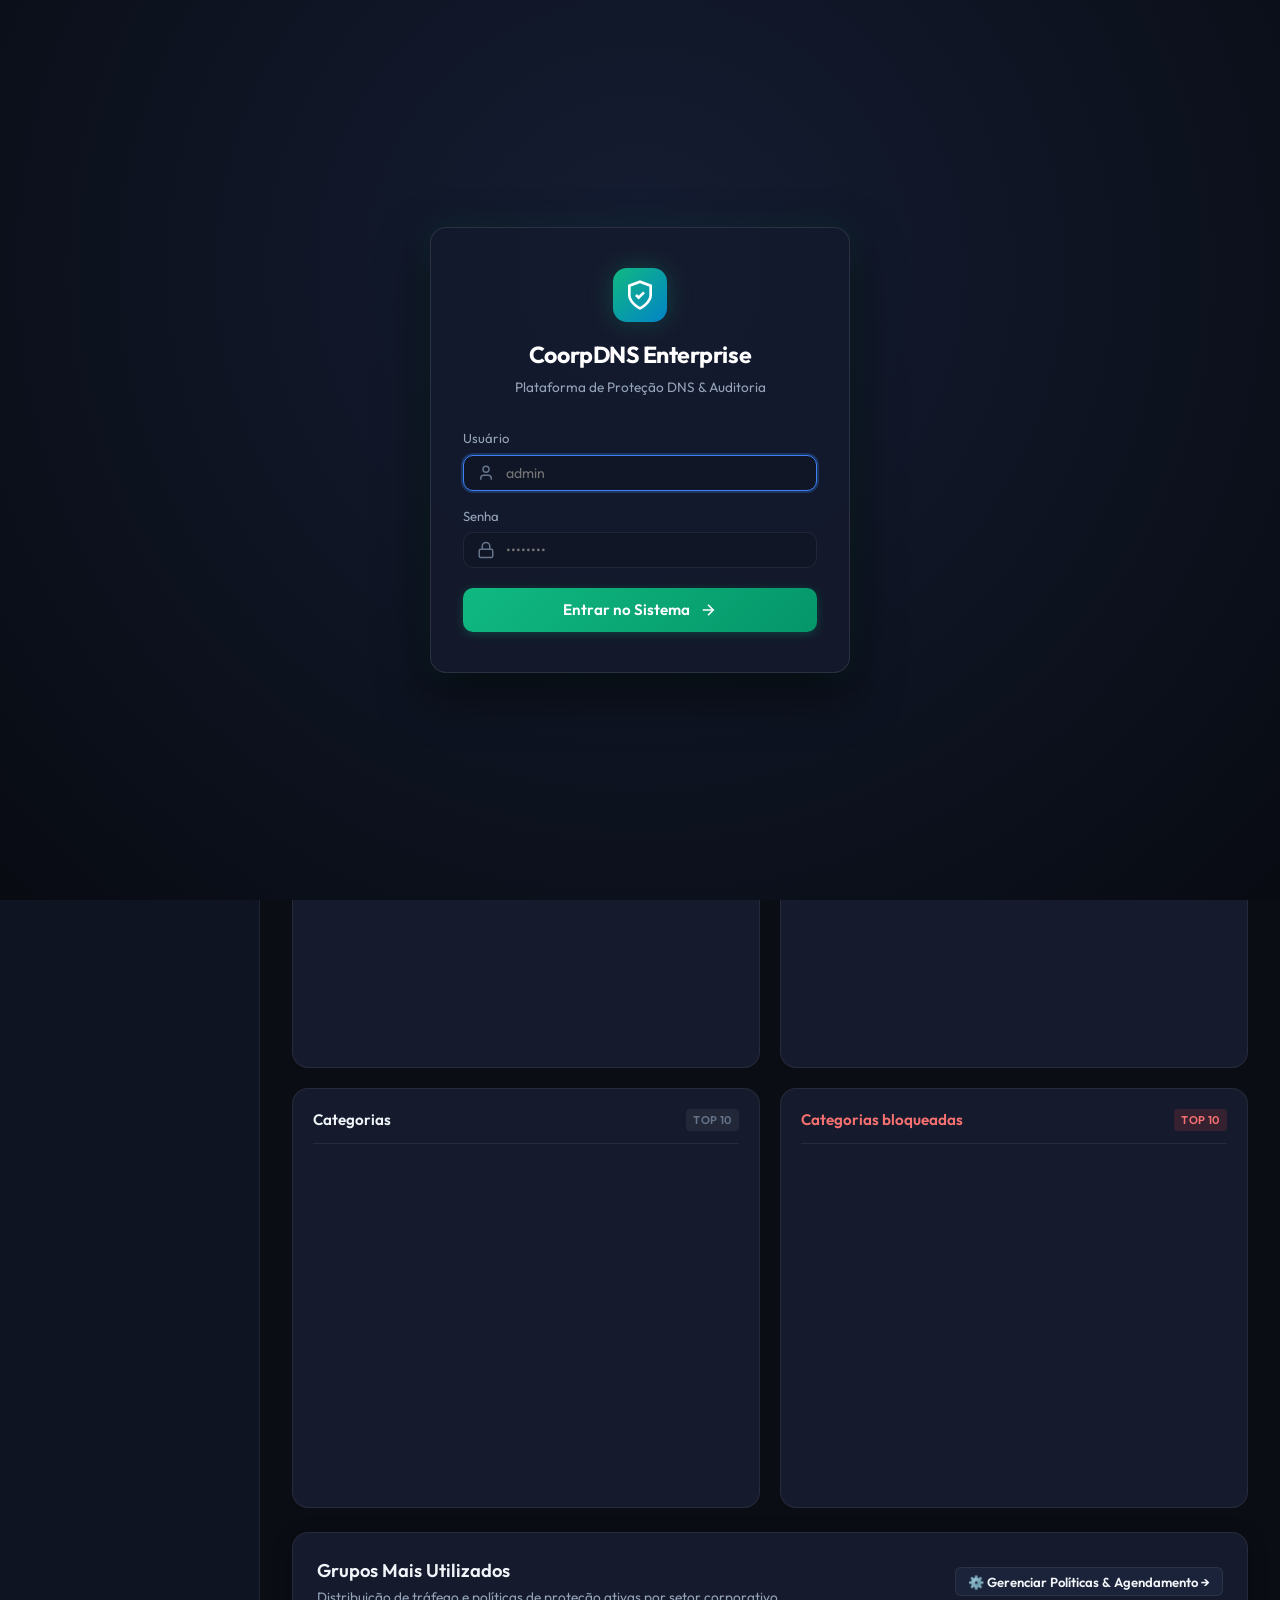
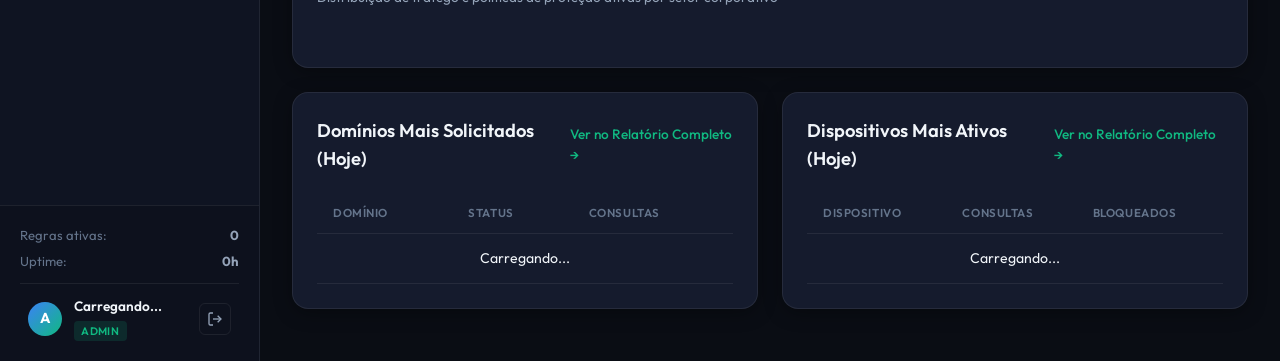
==== cmd/coorpdns/static/index.html @ c7ae7b0f "fix(cache): add cache buster query string to app.js and style.css in index.html" ====
<!DOCTYPE html>
<html lang="pt-BR">
<head>
  <meta charset="UTF-8">
  <meta name="viewport" content="width=device-width, initial-scale=1.0">
  <title>CoorpDNS - Plataforma Corporativa de Proteção DNS & Auditoria</title>
  <link rel="icon" type="image/svg+xml" href="favicon.svg">
  <link rel="preconnect" href="https://fonts.googleapis.com">
  <link rel="preconnect" href="https://fonts.gstatic.com" crossorigin>
  <link href="https://fonts.googleapis.com/css2?family=Outfit:wght@300;400;500;600;700&family=JetBrains+Mono:wght@400;500&display=swap" rel="stylesheet">
  <link rel="stylesheet" href="css/style.css?v=20261022_4">
</head>
<body>
  <!-- TELA DE LOGIN / AUTENTICAÇÃO -->
  <div id="loginOverlay" class="login-overlay hidden">
    <div class="login-card">
      <div class="login-brand">
        <div class="brand-logo login-logo">
          <svg viewBox="0 0 24 24" fill="none" stroke="currentColor" stroke-width="2">
            <path d="M12 22s8-4 8-10V5l-8-3-8 3v7c0 6 8 10 8 10z"/>
            <path d="m9 12 2 2 4-4"/>
          </svg>
        </div>
        <h2>CoorpDNS Enterprise</h2>
        <p>Plataforma de Proteção DNS & Auditoria</p>
      </div>

      <div id="loginAlert" class="login-alert hidden"></div>

      <form id="loginForm" class="login-form">
        <div class="form-group">
          <label for="loginUsername">Usuário</label>
          <div class="input-with-icon">
            <svg viewBox="0 0 24 24" fill="none" stroke="currentColor" stroke-width="2"><path d="M19 21v-2a4 4 0 0 0-4-4H9a4 4 0 0 0-4 4v2"/><circle cx="12" cy="7" r="4"/></svg>
            <input type="text" id="loginUsername" class="form-input" placeholder="admin" required autofocus autocomplete="username">
          </div>
        </div>

        <div class="form-group">
          <label for="loginPassword">Senha</label>
          <div class="input-with-icon">
            <svg viewBox="0 0 24 24" fill="none" stroke="currentColor" stroke-width="2"><rect width="18" height="11" x="3" y="11" rx="2" ry="2"/><path d="M7 11V7a5 5 0 0 1 10 0v4"/></svg>
            <input type="password" id="loginPassword" class="form-input" placeholder="••••••••" required autocomplete="current-password">
          </div>
        </div>

        <button type="submit" id="btnLoginSubmit" class="btn btn-primary btn-block">
          <span>Entrar no Sistema</span>
          <svg viewBox="0 0 24 24" fill="none" stroke="currentColor" stroke-width="2" style="width: 18px; height: 18px; flex-shrink: 0;"><path d="M5 12h14"/><path d="m12 5 7 7-7 7"/></svg>
        </button>
      </form>
    </div>
  </div>

  <div class="app-layout" id="appLayout">
    <!-- Barra Lateral de Navegação -->
    <aside class="sidebar">
      <div class="brand">
        <div class="brand-logo">
          <svg viewBox="0 0 24 24" fill="none" stroke="currentColor" stroke-width="2">
            <path d="M12 22s8-4 8-10V5l-8-3-8 3v7c0 6 8 10 8 10z"/>
            <path d="m9 12 2 2 4-4"/>
          </svg>
        </div>
        <div class="brand-text">
          <h2>CoorpDNS</h2>
          <span class="badge-status online" id="globalStatusIndicator">Ativo</span>
        </div>
      </div>

      <div class="sidebar-search-box">
        <div class="search-input-wrapper">
          <svg viewBox="0 0 24 24" fill="none" stroke="currentColor" stroke-width="2"><circle cx="11" cy="11" r="8"/><path d="m21 21-4.3-4.3"/></svg>
          <input type="text" id="sidebarSearchInput" class="sidebar-search-input" placeholder="Search...">
          <span class="kbd-badge">CTRL K</span>
        </div>
      </div>

      <nav class="nav-menu">
        <button class="nav-item active" data-tab="dashboard">
          <svg viewBox="0 0 24 24" fill="none" stroke="currentColor" stroke-width="2"><rect width="7" height="9" x="3" y="3" rx="1"/><rect width="7" height="5" x="14" y="3" rx="1"/><rect width="7" height="9" x="14" y="12" rx="1"/><rect width="7" height="5" x="3" y="16" rx="1"/></svg>
          Dashboard
        </button>
        <button class="nav-item" id="navItemPolicies" data-tab="policies">
          <svg viewBox="0 0 24 24" fill="none" stroke="currentColor" stroke-width="2"><path d="M12 22s8-4 8-10V5l-8-3-8 3v7c0 6 8 10 8 10z"/><circle cx="12" cy="11" r="3"/></svg>
          Políticas &amp; Grupos
          <span class="tab-badge" style="background:#f59e0b; color:#000; font-weight:700;">Novo</span>
        </button>
        <button class="nav-item highlight-tab" data-tab="reports">
          <svg viewBox="0 0 24 24" fill="none" stroke="currentColor" stroke-width="2"><path d="M3 3v18h18"/><path d="m19 9-5 5-4-4-3 3"/></svg>
          Relatórios (180d)
          <span class="tab-badge">Novo</span>
        </button>
        <button class="nav-item" data-tab="logs">
          <svg viewBox="0 0 24 24" fill="none" stroke="currentColor" stroke-width="2"><path d="M14 2H6a2 2 0 0 0-2 2v16a2 2 0 0 0 2 2h12a2 2 0 0 0 2-2V8z"/><path d="M14 2v6h6"/><path d="M16 13H8"/><path d="M16 17H8"/><path d="M10 9H8"/></svg>
          Log em Tempo Real
        </button>
        <button class="nav-item" data-tab="clients">
          <svg viewBox="0 0 24 24" fill="none" stroke="currentColor" stroke-width="2"><rect width="18" height="12" x="3" y="4" rx="2"/><path d="M2 20h20"/></svg>
          Dispositivos
        </button>
        <button class="nav-item" id="navItemRules" data-tab="rules">
          <svg viewBox="0 0 24 24" fill="none" stroke="currentColor" stroke-width="2"><path d="M12 2H2v10l9.29 9.29c.94.94 2.48.94 3.42 0l6.58-6.58c.94-.94.94-2.48 0-3.42L12 2Z"/><circle cx="7" cy="7" r=".5" fill="currentColor"/></svg>
          Regras & Listas
        </button>
        <button class="nav-item" id="navItemUsers" data-tab="users" style="display: none;">
          <svg viewBox="0 0 24 24" fill="none" stroke="currentColor" stroke-width="2"><path d="M16 21v-2a4 4 0 0 0-4-4H6a4 4 0 0 0-4 4v2"/><circle cx="9" cy="7" r="4"/><path d="M22 21v-2a4 4 0 0 0-3-3.87"/><path d="M16 3.13a4 4 0 0 1 0 7.75"/></svg>
          Usuários
        </button>
        <button class="nav-item" data-tab="guide">
          <svg viewBox="0 0 24 24" fill="none" stroke="currentColor" stroke-width="2"><circle cx="12" cy="12" r="10"/><path d="M12 16v-4"/><path d="M12 8h.01"/></svg>
          Guia de Rede
        </button>
      </nav>

      <div class="sidebar-footer">
        <div class="system-stats">
          <div class="stat-line">
            <span>Regras ativas:</span>
            <strong id="sidebarRuleCount">0</strong>
          </div>
          <div class="stat-line">
            <span>Uptime:</span>
            <strong id="sidebarUptime">0h</strong>
          </div>
        </div>

        <!-- Sessão do Usuário Conectado -->
        <div class="user-session-bar" id="userSessionBar">
          <div class="user-avatar" id="userAvatar">A</div>
          <div class="user-info">
            <div class="user-name" id="userDisplayName">Carregando...</div>
            <div class="user-role-badge role-admin" id="userDisplayRole">Admin</div>
          </div>
          <button id="btnLogout" class="btn-logout" title="Sair do Sistema">
            <svg viewBox="0 0 24 24" fill="none" stroke="currentColor" stroke-width="2">
              <path d="M9 21H5a2 2 0 0 1-2-2V5a2 2 0 0 1 2-2h4"/>
              <polyline points="16 17 21 12 16 7"/>
              <line x1="21" y1="12" x2="9" y2="12"/>
            </svg>
          </button>
        </div>
      </div>
    </aside>

    <!-- Conteúdo Principal -->
    <main class="main-content">
      <!-- Cabeçalho Superior -->
      <header class="topbar">
        <div class="page-title">
          <h1 id="pageTitle">Painel de Controle</h1>
          <p id="pageSubtitle">Proteção de rede e bloqueio de anúncios ativo para todos os dispositivos Wi-Fi</p>
        </div>
        <div class="header-actions">
          <!-- Botão Liga/Desliga Rápido com Pausa -->
          <div class="toggle-control-group">
            <button id="btnPauseModal" class="btn btn-secondary">Pausar Bloqueio...</button>
            <button id="btnMasterToggle" class="btn btn-primary toggle-btn">
              <span class="toggle-dot"></span>
              <span id="masterToggleText">Bloqueio Ativo</span>
            </button>
          </div>
        </div>
      </header>

      <!-- ABA 1: DASHBOARD -->
      <section id="tab-dashboard" class="tab-pane active">
        <!-- Cards de Métricas Principais -->
        <div class="metrics-grid">
          <div class="metric-card">
            <div class="metric-header">
              <span class="metric-title">Consultas Totais (24h)</span>
              <span class="metric-icon blue">🌐</span>
            </div>
            <div class="metric-value" id="cardTotalQueries">0</div>
            <div class="metric-sub">Resoluções processadas</div>
          </div>

          <div class="metric-card">
            <div class="metric-header">
              <span class="metric-title">Bloqueadas</span>
              <span class="metric-icon red">🛑</span>
            </div>
            <div class="metric-value text-red" id="cardBlockedQueries">0</div>
            <div class="metric-sub">Rastreadores e anúncios barrados</div>
          </div>

          <div class="metric-card">
            <div class="metric-header">
              <span class="metric-title">Taxa de Bloqueio</span>
              <span class="metric-icon emerald">📊</span>
            </div>
            <div class="metric-value text-emerald" id="cardBlockRate">0%</div>
            <div class="metric-sub">Do tráfego total evitado</div>
          </div>

          <div class="metric-card">
            <div class="metric-header">
              <span class="metric-title">Dispositivos Ativos</span>
              <span class="metric-icon purple">📱</span>
            </div>
            <div class="metric-value" id="cardActiveClients">0</div>
            <div class="metric-sub">Máquinas conectadas hoje</div>
          </div>
        </div>

        <!-- Monitoramento de Consultas & Status dos Dispositivos (Grid Hero - Screenshot 1) -->
        <div class="dashboard-hero-grid">
          <!-- Gráfico de Monitoramento de Consultas (24h) -->
          <div class="hero-chart-card">
            <div class="hero-chart-header">
              <div>
                <span class="hero-chart-title">
                  Monitoramento de consultas
                  <span class="hero-chart-badge" id="chartBlockedSummary">0 bloqueadas</span>
                </span>
              </div>
              <div class="hero-chart-controls">
                <select id="selectChartTimeRange" class="form-select" style="font-size: 0.78rem; padding: 0.25rem 0.6rem; height: auto;">
                  <option value="24h">Últimas 24 horas</option>
                  <option value="7d">Últimos 7 dias</option>
                  <option value="today">Hoje</option>
                </select>
                <div class="hero-chart-legend">
                  <span><span class="legend-dot green"></span>Consultas</span>
                  <span><span class="legend-dot red"></span>Bloqueadas</span>
                </div>
              </div>
            </div>
            <div class="smooth-area-chart-container" id="dashboardHeroChart">
              <svg id="heroTimelineSvg" viewBox="0 0 850 210" preserveAspectRatio="none"></svg>
            </div>
          </div>

          <!-- Status dos Dispositivos (Donut Chart - Screenshot 1) -->
          <div class="device-status-card">
            <div class="device-status-header">
              <span class="device-status-title">Status dos Dispositivos</span>
              <span class="device-status-count" id="donutDevicesTotalSummary">2 dispositivos</span>
            </div>

            <div class="donut-layout">
              <div class="donut-chart-wrapper">
                <svg class="donut-chart-svg" viewBox="0 0 120 120">
                  <circle cx="60" cy="60" r="48" fill="none" stroke="rgba(255,255,255,0.06)" stroke-width="12"></circle>
                  <circle id="donutCircleOnline" cx="60" cy="60" r="48" fill="none" stroke="#10b981" stroke-width="12" stroke-dasharray="301.59" stroke-dashoffset="0" stroke-linecap="round"></circle>
                </svg>
                <div class="donut-center-text">
                  <div class="donut-center-number" id="donutCenterCount">2</div>
                  <div class="donut-center-label">Total</div>
                </div>
              </div>

              <div class="donut-legend-list">
                <div class="donut-legend-item"><span class="donut-dot" style="background: #10b981;"></span> Online: <strong id="donutOnlineCount">2</strong></div>
                <div class="donut-legend-item"><span class="donut-dot" style="background: #64748b;"></span> Offline: <strong id="donutOfflineCount">0</strong></div>
                <div class="donut-legend-item"><span class="donut-dot" style="background: #3b82f6;"></span> Desconhecido: <strong>0</strong></div>
                <div class="donut-legend-item"><span class="donut-dot" style="background: #ef4444;"></span> Erro: <strong>0</strong></div>
                <div class="donut-legend-item"><span class="donut-dot" style="background: #f59e0b;"></span> Parado: <strong>0</strong></div>
              </div>
            </div>

            <div class="device-sub-indicators">
              <div class="sub-indicator-item">
                <svg viewBox="0 0 24 24" fill="none" stroke="currentColor" stroke-width="2"><path d="M12 22s8-4 8-10V5l-8-3-8 3v7c0 6 8 10 8 10z"/></svg>
                <span>Proxy rodando e filtrando em tempo real</span>
              </div>
              <div class="sub-indicator-item">
                <svg viewBox="0 0 24 24" fill="none" stroke="currentColor" stroke-width="2"><circle cx="12" cy="12" r="10"/><path d="m9 12 2 2 4-4"/></svg>
                <span>DNS aplicado e propagado para a rede</span>
              </div>
            </div>
          </div>
        </div>

        <!-- 4 TOP 10 CARDS (Aplicações, Aplicações Bloqueadas, Categorias, Categorias Bloqueadas - Screenshot 1) -->
        <div class="top10-widgets-grid">
          <!-- Card 1: Aplicações Mais Utilizadas -->
          <div class="top10-card">
            <div class="top10-card-header">
              <h4 class="top10-title">Aplicações</h4>
              <span class="top10-pill-badge">TOP 10</span>
            </div>
            <ul class="top10-list" id="listTopApps">
              <!-- Preenchido via JS -->
            </ul>
          </div>

          <!-- Card 2: Aplicações Bloqueadas -->
          <div class="top10-card">
            <div class="top10-card-header">
              <h4 class="top10-title blocked-accent">Aplicações bloqueadas</h4>
              <span class="top10-pill-badge red">TOP 10</span>
            </div>
            <ul class="top10-list" id="listTopBlockedApps">
              <!-- Preenchido via JS (ou Empty State de Xícara de Café) -->
            </ul>
          </div>

          <!-- Card 3: Categorias Mais Utilizadas -->
          <div class="top10-card">
            <div class="top10-card-header">
              <h4 class="top10-title">Categorias</h4>
              <span class="top10-pill-badge">TOP 10</span>
            </div>
            <ul class="top10-list" id="listTopCategories">
              <!-- Preenchido via JS -->
            </ul>
          </div>

          <!-- Card 4: Categorias Bloqueadas -->
          <div class="top10-card">
            <div class="top10-card-header">
              <h4 class="top10-title blocked-accent">Categorias bloqueadas</h4>
              <span class="top10-pill-badge red">TOP 10</span>
            </div>
            <ul class="top10-list" id="listTopBlockedCategories">
              <!-- Preenchido via JS (ou Empty State de Xícara de Café) -->
            </ul>
          </div>
        </div>

        <!-- Grupos Mais Utilizados & Auditoria Rápida -->
        <div class="card" style="margin-bottom: 1.5rem;">
          <div class="card-header" style="display: flex; justify-content: space-between; align-items: center;">
            <div>
              <h3>Grupos Mais Utilizados</h3>
              <p class="card-desc">Distribuição de tráfego e políticas de proteção ativas por setor corporativo</p>
            </div>
            <button class="btn btn-secondary btn-sm" id="btnGoToPoliciesTab">
              ⚙️ Gerenciar Políticas &amp; Agendamento &rarr;
            </button>
          </div>
          <div id="containerDashboardGroupsList" style="display: grid; grid-template-columns: repeat(auto-fit, minmax(240px, 1fr)); gap: 1rem; padding: 0.5rem 0;">
            <!-- Preenchido via JS -->
          </div>
        </div>

        <!-- Duas colunas: Top Domínios Hoje + Clientes Recentes -->
        <div class="dashboard-columns">
          <div class="card">
            <div class="card-header">
              <h3>Domínios Mais Solicitados (Hoje)</h3>
              <a href="#" class="view-all-link" data-go-tab="reports">Ver no Relatório Completo &rarr;</a>
            </div>
            <div class="table-container compact">
              <table class="data-table" id="tableQuickDomains">
                <thead>
                  <tr>
                    <th>Domínio</th>
                    <th>Status</th>
                    <th>Consultas</th>
                  </tr>
                </thead>
                <tbody>
                  <tr><td colspan="3" class="text-center text-muted">Carregando...</td></tr>
                </tbody>
              </table>
            </div>
          </div>

          <div class="card">
            <div class="card-header">
              <h3>Dispositivos Mais Ativos (Hoje)</h3>
              <a href="#" class="view-all-link" data-go-tab="reports">Ver no Relatório Completo &rarr;</a>
            </div>
            <div class="table-container compact">
              <table class="data-table" id="tableQuickClients">
                <thead>
                  <tr>
                    <th>Dispositivo</th>
                    <th>Consultas</th>
                    <th>Bloqueados</th>
                  </tr>
                </thead>
                <tbody>
                  <tr><td colspan="3" class="text-center text-muted">Carregando...</td></tr>
                </tbody>
              </table>
            </div>
          </div>
        </div>
      </section>

      <!-- ABA: POLÍTICAS & GRUPOS (APLICAÇÕES, HORÁRIOS & AGENDAMENTO - Screenshots 2 e 3) -->
      <section id="tab-policies" class="tab-pane">
        <!-- Barra de Seleção da Política / Grupo -->
        <div class="policy-header-bar">
          <div class="policy-title-group">
            <button class="btn-policy-back" id="btnPolicyBackToDashboard" title="Voltar para a Visão Geral">
              <svg viewBox="0 0 24 24" width="18" height="18" fill="none" stroke="currentColor" stroke-width="2"><path d="m15 18-6-6 6-6"/></svg>
            </button>
            <div class="policy-title-text">
              <h2>
                <span id="labelPolicyGroupTitle">Política: Geral / Padrão Corporativo</span>
                <span id="badgePolicyScheduleState" class="badge-status online" style="font-size: 0.72rem; vertical-align: middle;">Horário Ativo</span>
              </h2>
            </div>
          </div>

          <div style="display: flex; align-items: center; gap: 0.75rem;">
            <label for="selectCurrentPolicyGroup" style="font-size: 0.82rem; color: var(--text-muted); font-weight: 600;">Grupo:</label>
            <select id="selectCurrentPolicyGroup" class="form-select" style="min-width: 220px;">
              <!-- Preenchido via JS -->
            </select>
            <button id="btnSaveAllPolicyChanges" class="btn btn-primary btn-sm">
              💾 Salvar Todas as Regras
            </button>
          </div>
        </div>

        <!-- Sub-Navegação da Política (Domínios, Aplicações, Categorias, Horário de Funcionamento, Vínculos, Auditoria) -->
        <div class="policy-subnav-tabs">
          <button class="policy-subnav-tab" data-pol-subtab="domains">
            <svg viewBox="0 0 24 24" width="16" height="16" fill="none" stroke="currentColor" stroke-width="2"><line x1="3" y1="6" x2="21" y2="6"/><line x1="3" y1="12" x2="21" y2="12"/><line x1="3" y1="18" x2="21" y2="18"/></svg>
            Domínios
          </button>
          <button class="policy-subnav-tab active" data-pol-subtab="applications">
            <svg viewBox="0 0 24 24" width="16" height="16" fill="none" stroke="currentColor" stroke-width="2"><rect width="7" height="7" x="3" y="3" rx="1"/><rect width="7" height="7" x="14" y="3" rx="1"/><rect width="7" height="7" x="14" y="14" rx="1"/><rect width="7" height="7" x="3" y="14" rx="1"/></svg>
            Aplicações
            <span class="tab-badge" id="policyAppsBlockedBadge" style="background: rgba(239, 68, 68, 0.2); color: #f87171;">0</span>
          </button>
          <button class="policy-subnav-tab" data-pol-subtab="categories">
            <svg viewBox="0 0 24 24" width="16" height="16" fill="none" stroke="currentColor" stroke-width="2"><path d="M12 2H2v10l9.29 9.29c.94.94 2.48.94 3.42 0l6.58-6.58c.94-.94.94-2.48 0-3.42L12 2Z"/></svg>
            Categorias
          </button>
          <button class="policy-subnav-tab" data-pol-subtab="schedule">
            <svg viewBox="0 0 24 24" width="16" height="16" fill="none" stroke="currentColor" stroke-width="2"><rect width="18" height="18" x="3" y="4" rx="2" ry="2"/><line x1="16" y1="2" x2="16" y2="6"/><line x1="8" y1="2" x2="8" y2="6"/><line x1="3" y1="10" x2="21" y2="10"/></svg>
            Horário de funcionamento
          </button>
          <button class="policy-subnav-tab" data-pol-subtab="devices">
            <svg viewBox="0 0 24 24" width="16" height="16" fill="none" stroke="currentColor" stroke-width="2"><path d="M10 13a5 5 0 0 0 7.54.54l3-3a5 5 0 0 0-7.07-7.07l-1.72 1.71"/><path d="M14 11a5 5 0 0 0-7.54-.54l-3 3a5 5 0 0 0 7.07 7.07l1.71-1.71"/></svg>
            Vínculos
          </button>
          <button class="policy-subnav-tab" data-pol-subtab="audit">
            <svg viewBox="0 0 24 24" width="16" height="16" fill="none" stroke="currentColor" stroke-width="2"><path d="M12 20h9"/><path d="M16.5 3.5a2.12 2.12 0 0 1 3 3L7 19l-4 1 1-4Z"/></svg>
            Auditoria
          </button>
        </div>

        <!-- CONTEÚDO SUB-ABA 1: APLICAÇÕES (Screenshot 3) -->
        <div id="subtab-policy-applications" class="policy-tab-pane active">
          <div class="apps-catalog-toolbar">
            <div class="apps-toolbar-left">
              <h4 style="font-size: 1.05rem; margin-bottom: 0.25rem;">Aplicações</h4>
              <p>Escolha as aplicações e categorias que você quer bloquear para este grupo. Tudo que ficar desligado continua liberado.</p>
            </div>
            <div class="apps-toolbar-right">
              <label class="filter-blocked-toggle-label">
                <label class="tactile-switch">
                  <input type="checkbox" id="checkFilterOnlyBlockedApps">
                  <span class="tactile-slider"></span>
                </label>
                <span>Mostrar somente bloqueadas</span>
              </label>

              <div class="apps-search-wrapper">
                <svg viewBox="0 0 24 24" fill="none" stroke="currentColor" stroke-width="2"><circle cx="11" cy="11" r="8"/><path d="m21 21-4.3-4.3"/></svg>
                <input type="text" id="inputSearchPolicyApps" class="apps-search-input" placeholder="Procure aplicações...">
              </div>
            </div>
          </div>

          <!-- Grade de Cards de Categorias com Aplicações (AI, Bank, Betting, etc.) -->
          <div class="apps-category-grid" id="gridPolicyCategoryCards">
            <!-- Renderizado dinamicamente via JS -->
          </div>
        </div>

        <!-- CONTEÚDO SUB-ABA 2: HORÁRIO DE FUNCIONAMENTO (Screenshot 2) -->
        <div id="subtab-policy-schedule" class="policy-tab-pane">
          <div class="schedule-control-card">
            <!-- Switch Habilitar Horário -->
            <div class="schedule-header-switch-area">
              <div class="schedule-switch-group">
                <label class="tactile-switch">
                  <input type="checkbox" id="checkEnablePolicySchedule" checked>
                  <span class="tactile-slider"></span>
                </label>
                <div>
                  <strong style="font-size: 0.95rem; display: block; color: var(--text-main);">Habilitar Horário de Funcionamento</strong>
                  <span class="schedule-switch-desc">Com o horário ligado, as regras e restrições desta política respeitam a grade semanal abaixo.</span>
                </div>
              </div>

              <div style="display: flex; gap: 0.5rem; align-items: center;">
                <span id="scheduleSaveIndicator" style="font-size: 0.8rem; color: var(--accent-emerald);"></span>
                <button id="btnSaveScheduleOnly" class="btn btn-primary btn-sm">Salvar Horário</button>
              </div>
            </div>

            <!-- Seletor de Modo: Totalmente Bloqueado / Parcialmente Bloqueado / Totalmente Liberado -->
            <div style="margin-bottom: 0.75rem;">
              <label style="font-size: 0.82rem; font-weight: 600; color: var(--text-muted); text-transform: uppercase; letter-spacing: 0.05em;">Modo de Operação do Agendamento:</label>
            </div>
            <div class="schedule-modes-selector">
              <div class="mode-card-option" data-schedule-mode="total_block" id="optModeTotalBlock">
                <div class="mode-card-title">
                  <span>🛑 Totalmente Bloqueado</span>
                </div>
                <div class="mode-card-desc">
                  Durante os blocos marcados na grade, <strong>toda e qualquer navegação na internet é bloqueada</strong> (sinkhole completo para todos os dispositivos deste grupo).
                </div>
              </div>

              <div class="mode-card-option active" data-schedule-mode="partial_block" id="optModePartialBlock">
                <div class="mode-card-title">
                  <span>⚖️ Parcialmente Bloqueado (Recomendado)</span>
                </div>
                <div class="mode-card-desc">
                  Os bloqueios de <strong>aplicações e categorias selecionadas só valem dentro dos horários marcados</strong>. Fora deles, a navegação fica liberada.
                </div>
              </div>

              <div class="mode-card-option" data-schedule-mode="total_allow" id="optModeTotalAllow">
                <div class="mode-card-title">
                  <span>🟢 Totalmente Liberado</span>
                </div>
                <div class="mode-card-desc">
                  Durante os horários agendados, todas as restrições são suspensas (modo livre e sem bloqueios durante o período agendado).
                </div>
              </div>
            </div>

            <!-- Barra de Presets Rápidos -->
            <div class="schedule-presets-bar">
              <div style="font-size: 0.82rem; color: var(--text-dim); display: flex; align-items: center; gap: 0.4rem;">
                <svg viewBox="0 0 24 24" width="14" height="14" fill="none" stroke="currentColor" stroke-width="2"><circle cx="12" cy="12" r="10"/><polyline points="12 6 12 12 14 14"/></svg>
                <span>Atalhos de Grade:</span>
              </div>
              <div class="preset-buttons-group">
                <button type="button" class="btn btn-secondary btn-sm" id="btnPresetCommercial">🏢 Comercial (Seg-Sex 08h-12h e 14h-18h)</button>
                <button type="button" class="btn btn-secondary btn-sm" id="btnPresetFullDay">⏰ Dia Inteiro (Seg-Sex 08h-18h)</button>
                <button type="button" class="btn btn-secondary btn-sm" id="btnPresetWeekend">🏖️ Fins de Semana Bloqueados</button>
                <button type="button" class="btn btn-secondary btn-sm" id="btnPresetSelectAll">🔄 Selecionar Todos</button>
                <button type="button" class="btn btn-secondary btn-sm" id="btnPresetClearAll" style="color: #f87171;">🧹 Limpar Grade</button>
              </div>
            </div>

            <!-- Grade Semanal Interativa (Domingo a Sábado, 00:00 a 23:00) -->
            <div class="weekly-calendar-table-wrapper" id="calendarTableWrapper">
              <table class="weekly-grid-table" id="tableWeeklySchedule">
                <thead>
                  <tr>
                    <th class="time-col-header">Horário</th>
                    <th data-day-index="0">Domingo</th>
                    <th data-day-index="1">Segunda</th>
                    <th data-day-index="2">Terça</th>
                    <th data-day-index="3">Quarta</th>
                    <th data-day-index="4">Quinta</th>
                    <th data-day-index="5">Sexta</th>
                    <th data-day-index="6">Sábado</th>
                  </tr>
                </thead>
                <tbody id="tbodyWeeklyGrid">
                  <!-- Gerado dinamicamente com 24 horas x 7 dias -->
                </tbody>
              </table>

              <!-- Linha Indicadora de Horário Real (Pulsando Vermelho) -->
              <div class="current-time-marker-line" id="currentTimeMarker" style="display: none;">
                <span class="current-time-badge" id="currentTimeBadge">16:15</span>
              </div>
            </div>
          </div>
        </div>

        <!-- CONTEÚDO SUB-ABA 3: DOMÍNIOS -->
        <div id="subtab-policy-domains" class="policy-tab-pane">
          <div class="card">
            <div class="card-header">
              <div>
                <h3>Regras Personalizadas de Domínio para este Grupo</h3>
                <p class="card-desc">Adicione domínios específicos que este grupo deve sempre bloquear ou liberar</p>
              </div>
            </div>
            <div style="padding: 1.25rem;">
              <div style="display: flex; gap: 0.5rem; margin-bottom: 1rem;">
                <input type="text" id="inputGroupCustomDomain" class="form-input" placeholder="ex: siteespecifico.com.br" style="flex: 1;">
                <button id="btnGroupAddBlockDomain" class="btn btn-danger btn-sm">Bloquear Domínio</button>
                <button id="btnGroupAddAllowDomain" class="btn btn-success btn-sm">Permitir Domínio</button>
              </div>
              <p class="text-muted" style="font-size: 0.85rem;">As regras desta política aplicam-se com prioridade estrita aos dispositivos membros deste grupo.</p>
            </div>
          </div>
        </div>

        <!-- CONTEÚDO SUB-ABA 4: CATEGORIAS GLOBAIS -->
        <div id="subtab-policy-categories" class="policy-tab-pane">
          <div class="card">
            <div class="card-header" style="display: flex; justify-content: space-between; align-items: center;">
              <div>
                <h3>Políticas de Categorias de Conteúdo</h3>
                <p class="card-desc">Bloqueie temas inteiros (Pornografia, Apostas, Redes Sociais, P2P/Torrent)</p>
              </div>
              <div style="display: flex; gap: 0.5rem;">
                <button id="btnPolicyCatBlockAll" class="btn btn-secondary btn-sm">Bloquear Todas</button>
                <button id="btnPolicyCatAllowAll" class="btn btn-secondary btn-sm">Liberar Todas</button>
              </div>
            </div>
            <div class="category-grid" id="containerPolicyCategoriesGrid" style="padding: 1.25rem;">
              <!-- Preenchido via JS -->
            </div>
          </div>
        </div>

        <!-- CONTEÚDO SUB-ABA 5: VÍNCULOS (DISPOSITIVOS NO GRUPO) -->
        <div id="subtab-policy-devices" class="policy-tab-pane">
          <div class="card">
            <div class="card-header" style="display: flex; justify-content: space-between; align-items: center;">
              <div>
                <h3>Dispositivos Vinculados a esta Política</h3>
                <p class="card-desc">Aparelhos corporativos que recebem estas regras de aplicações e agendamento</p>
              </div>
              <button class="btn btn-secondary btn-sm" id="btnOpenNewClientFromPolicy">
                + Associar Novo Dispositivo
              </button>
            </div>
            <div class="table-container">
              <table class="data-table" id="tablePolicyGroupClients">
                <thead>
                  <tr>
                    <th>Tipo</th>
                    <th>Nome do Dispositivo</th>
                    <th>IP / Identificador</th>
                    <th>Status</th>
                    <th>Comentário</th>
                  </tr>
                </thead>
                <tbody id="tbodyPolicyGroupClients">
                  <!-- Preenchido via JS -->
                </tbody>
              </table>
            </div>
          </div>
        </div>

        <!-- CONTEÚDO SUB-ABA 6: AUDITORIA -->
        <div id="subtab-policy-audit" class="policy-tab-pane">
          <div class="card">
            <div class="card-header">
              <div>
                <h3>Histórico de Auditoria da Política</h3>
                <p class="card-desc">Registro de alterações de regras, aplicações e horários realizadas pelos administradores</p>
              </div>
            </div>
            <div style="padding: 1.25rem;">
              <div class="log-entry" style="padding: 0.75rem; border-left: 3px solid var(--accent-emerald); background: rgba(255,255,255,0.02); margin-bottom: 0.5rem; border-radius: 4px;">
                <div style="display: flex; justify-content: space-between; font-size: 0.8rem; color: var(--text-dim);">
                  <span>Administrador Principal (admin)</span>
                  <span>Hoje às 16:10</span>
                </div>
                <div style="font-size: 0.85rem; color: var(--text-main); margin-top: 0.25rem;">
                  Atualização de agendamento: Horário comercial habilitado (Segunda a Sexta, 08:00 - 18:00).
                </div>
              </div>
              <div class="log-entry" style="padding: 0.75rem; border-left: 3px solid #f97316; background: rgba(255,255,255,0.02); margin-bottom: 0.5rem; border-radius: 4px;">
                <div style="display: flex; justify-content: space-between; font-size: 0.8rem; color: var(--text-dim);">
                  <span>Administrador Principal (admin)</span>
                  <span>Hoje às 15:30</span>
                </div>
                <div style="font-size: 0.85rem; color: var(--text-main); margin-top: 0.25rem;">
                  Aplicações da categoria <strong>Betting</strong> (Bet365, Betano, Betfair, Blaze) configuradas como bloqueadas.
                </div>
              </div>
            </div>
          </div>
        </div>
      </section>

      <!-- ABA 2: RELATÓRIOS (180 DIAS) -->
      <section id="tab-reports" class="tab-pane">
        <!-- Barra de Controle do Relatório -->
        <div class="report-filter-bar">
          <div class="period-selector">
            <span class="filter-label">Período de Análise:</span>
            <div class="btn-group" id="reportPeriodBtns">
              <button class="btn btn-sm btn-filter" data-days="1">Hoje</button>
              <button class="btn btn-sm btn-filter" data-days="7">7 Dias</button>
              <button class="btn btn-sm btn-filter active" data-days="30">30 Dias</button>
              <button class="btn btn-sm btn-filter" data-days="90">90 Dias</button>
              <button class="btn btn-sm btn-filter highlight" data-days="180">180 Dias (Completo)</button>
            </div>
          </div>

          <div class="export-actions">
            <button id="btnExportCSV" class="btn btn-secondary btn-sm">
              <svg viewBox="0 0 24 24" width="16" height="16" fill="none" stroke="currentColor" stroke-width="2"><path d="M21 15v4a2 2 0 0 1-2 2H5a2 2 0 0 1-2-2v-4"/><polyline points="7 10 12 15 17 10"/><line x1="12" y1="15" x2="12" y2="3"/></svg>
              Exportar CSV
            </button>
          </div>
        </div>

        <!-- Seletor dos 3 Relatórios -->
        <div class="report-nav-tabs">
          <button class="report-subtab active" data-report="top-sites">
            1. Top Sites Mais Acessados
          </button>
          <button class="report-subtab" data-report="top-machines">
            2. Top Máquinas que Mais Consomem
          </button>
          <button class="report-subtab" data-report="machine-matrix">
            3. Máquina x Sites Acessados por Período
          </button>
          <button class="report-subtab" data-report="group-report">
            4. Relatório por Grupo de Dispositivos
          </button>
        </div>

        <!-- Sub-Relatório 1: Top Sites Mais Acessados -->
        <div id="subreport-top-sites" class="subreport-content active">
          <div class="card">
            <div class="card-header">
              <div>
                <h3>Ranking dos Sites Mais Acessados na Rede</h3>
                <p class="card-desc" id="subreport1Desc">Analisando histórico agregado dos últimos 30 dias</p>
              </div>
              <div class="filter-options">
                <select id="selectDomainStatusFilter" class="form-select">
                  <option value="all">Todos os Status</option>
                  <option value="allowed">Apenas Permitidos</option>
                  <option value="blocked">Apenas Bloqueados</option>
                </select>
              </div>
            </div>

            <div class="table-container">
              <table class="data-table" id="tableReportTopDomains">
                <thead>
                  <tr>
                    <th style="width: 60px;">#</th>
                    <th>Domínio</th>
                    <th>Status</th>
                    <th>Total de Consultas</th>
                    <th>Proporção na Rede</th>
                    <th>Ação Rápida</th>
                  </tr>
                </thead>
                <tbody id="tbodyReportTopDomains">
                  <tr><td colspan="6" class="text-center text-muted">Carregando dados históricos...</td></tr>
                </tbody>
              </table>
            </div>
          </div>
        </div>

        <!-- Sub-Relatório 2: Top Máquinas que Mais Consomem -->
        <div id="subreport-top-machines" class="subreport-content">
          <div class="card">
            <div class="card-header">
              <div>
                <h3>Consumo de Requisições por Dispositivo (Wi-Fi & Cabo)</h3>
                <p class="card-desc" id="subreport2Desc">Identifique quais TVs, smartphones ou computadores geram maior tráfego</p>
              </div>
            </div>

            <div class="table-container">
              <table class="data-table" id="tableReportTopClients">
                <thead>
                  <tr>
                    <th style="width: 60px;">#</th>
                    <th>Dispositivo (Nome / IP)</th>
                    <th>Consultas Totais</th>
                    <th>Consultas Bloqueadas</th>
                    <th>Taxa de Bloqueio</th>
                    <th>Ação</th>
                  </tr>
                </thead>
                <tbody id="tbodyReportTopClients">
                  <tr><td colspan="6" class="text-center text-muted">Carregando dados históricos...</td></tr>
                </tbody>
              </table>
            </div>
          </div>
        </div>

        <!-- Sub-Relatório 3: Máquina x Sites Acessados por Período -->
        <div id="subreport-machine-matrix" class="subreport-content">
          <div class="card">
            <div class="card-header flex-column-mobile">
              <div>
                <h3>Cruzamento: Máquina &times; Sites Acessados</h3>
                <p class="card-desc">Auditoria detalhada de quais domínios foram solicitados por cada aparelho</p>
              </div>
              <div class="client-picker-wrapper">
                <label for="selectMatrixClient">Selecione o Dispositivo:</label>
                <select id="selectMatrixClient" class="form-select">
                  <option value="">Carregando dispositivos...</option>
                </select>
              </div>
            </div>

            <div class="client-summary-strip" id="matrixClientSummary">
              <!-- Preenchido via JS com estatísticas do cliente selecionado -->
            </div>

            <div class="table-container">
              <table class="data-table" id="tableReportMatrix">
                <thead>
                  <tr>
                    <th>Domínio Acessado por este Dispositivo</th>
                    <th>Total de Acessos</th>
                    <th>Bloqueados</th>
                    <th>Ação de Regra</th>
                  </tr>
                </thead>
                <tbody id="tbodyReportMatrix">
                  <tr><td colspan="4" class="text-center text-muted">Selecione uma máquina acima para carregar o histórico.</td></tr>
                </tbody>
              </table>
            </div>
          </div>
        </div>

        <!-- Sub-Relatório 4: Relatório por Grupo de Dispositivos -->
        <div id="subreport-group-report" class="subreport-content">
          <div class="card">
            <div class="card-header flex-column-mobile">
              <div>
                <h3>Relatório por Grupo de Dispositivos</h3>
                <p class="card-desc">Dispositivos do grupo selecionado e todos os sites que cada um acessou no período</p>
              </div>
              <div class="client-picker-wrapper">
                <label for="selectReportGroup">Selecione o Grupo:</label>
                <select id="selectReportGroup" class="form-select">
                  <option value="">Carregando grupos...</option>
                </select>
              </div>
            </div>

            <div class="client-summary-strip" id="groupSummaryStrip">
              <!-- Preenchido via JS com estatísticas agregadas do grupo -->
            </div>

            <div id="groupDevicesContainer" class="group-devices-list">
              <div class="text-center text-muted" style="padding: 2rem;">Selecione um grupo para visualizar os dispositivos e sites acessados.</div>
            </div>
          </div>
        </div>
      </section>

      <!-- ABA 3: LOG EM TEMPO REAL -->
      <section id="tab-logs" class="tab-pane">
        <div class="card">
          <div class="card-header">
            <div>
              <h3>Log de Consultas DNS Recentes</h3>
              <p class="card-desc">Transparência em tempo real de cada resolução de nome solicitada na sua rede</p>
            </div>
            <div class="log-filters">
              <input type="text" id="inputSearchDomain" class="form-input" placeholder="Filtrar por domínio...">
              <select id="selectLogStatus" class="form-select">
                <option value="all">Todos</option>
                <option value="allowed">Permitidos</option>
                <option value="blocked">Bloqueados</option>
              </select>
              <button id="btnRefreshLogs" class="btn btn-secondary btn-sm">Atualizar</button>
            </div>
          </div>

          <div class="table-container">
            <table class="data-table font-mono-table" id="tableLiveLogs">
              <thead>
                <tr>
                  <th>Horário</th>
                  <th>Cliente</th>
                  <th>Tipo</th>
                  <th>Domínio</th>
                  <th>Status</th>
                  <th>Destino / Regra</th>
                  <th>Latência</th>
                  <th>Ação</th>
                </tr>
              </thead>
              <tbody id="tbodyLiveLogs">
                <tr><td colspan="8" class="text-center text-muted">Aguardando consultas...</td></tr>
              </tbody>
            </table>
          </div>
        </div>
      </section>

      <!-- ABA 4: DISPOSITIVOS (CLIENTES LOCAIS E REMOTOS) -->
      <section id="tab-clients" class="tab-pane">
        <div class="card">
          <div class="card-header">
            <div>
              <h3>Dispositivos Identificados (Wi-Fi Local & Clientes Remotos na Nuvem)</h3>
              <p class="card-desc">Organize aparelhos em grupos e cadastre máquinas remotas autenticadas por token</p>
            </div>
            <div style="display: flex; gap: 0.5rem; flex-wrap: wrap;">
              <button id="btnOpenGroupCategoriesModal" class="btn btn-secondary btn-sm" title="Defina quais categorias de sites são liberadas ou bloqueadas por grupo">
                🛡️ Políticas de Categorias
              </button>
              <button id="btnOpenBlockPageSettingsModal" class="btn btn-secondary btn-sm" title="Configure a página de bloqueio exibida ao usuário e contatos de suporte">
                🚫 Página de Bloqueio & Suporte
              </button>
              <a href="/blocked?domain=bet365.com&category=gambling&group=Crian%C3%A7as%20%2F%20Kids&client=192.168.1.72" target="_blank" class="btn btn-secondary btn-sm" title="Abre uma prévia da página de bloqueio que o usuário final vê" style="text-decoration: none;">
                👁️ Ver Página de Bloqueio
              </a>
              <button id="btnOpenActiveDirectoryModal" class="btn btn-secondary btn-sm" title="Configure integração com Active Directory e Controladores de Domínio">
                🏢 Active Directory (AD)
              </button>
              <button id="btnOpenGroupManagerModal" class="btn btn-secondary btn-sm">
                📁 Gerenciar Grupos
              </button>
              <a href="/downloads/coorpdns-agent.msi" download class="btn btn-secondary btn-sm" title="Baixar Instalador MSI Oficial para Windows (GPO / Active Directory / SCCM)" style="text-decoration: none;">
                <svg viewBox="0 0 24 24" width="15" height="15" fill="none" stroke="currentColor" stroke-width="2"><path d="M21 15v4a2 2 0 0 1-2 2H5a2 2 0 0 1-2-2v-4"/><polyline points="7 10 12 15 17 10"/><line x1="12" y1="15" x2="12" y2="3"/></svg>
                Baixar MSI (.msi)
              </a>
              <a href="/downloads/coorpdns-agent.exe" download class="btn btn-secondary btn-sm" title="Baixar Binário Executável Portátil para Windows" style="text-decoration: none;">
                <svg viewBox="0 0 24 24" width="15" height="15" fill="none" stroke="currentColor" stroke-width="2"><polyline points="16 18 22 12 16 6"/><polyline points="8 6 2 12 8 18"/></svg>
                Baixar EXE (.exe)
              </a>
              <button id="btnOpenNewRemoteClientModal" class="btn btn-primary btn-sm">
                <svg viewBox="0 0 24 24" width="16" height="16" fill="none" stroke="currentColor" stroke-width="2"><path d="M12 5v14M5 12h14"/></svg>
                + Cadastrar Dispositivo Remoto
              </button>
            </div>
          </div>

          <div class="table-container">
            <table class="data-table" id="tableClientsList">
              <thead>
                <tr>
                  <th>Tipo</th>
                  <th>Grupo</th>
                  <th>Nome do Dispositivo</th>
                  <th>IP / Identificador</th>
                  <th>Token DoH / Status</th>
                  <th>Comentário / Uso</th>
                  <th>Ações</th>
                </tr>
              </thead>
              <tbody id="tbodyClientsList">
                <tr><td colspan="7" class="text-center text-muted">Carregando clientes...</td></tr>
              </tbody>
            </table>
          </div>
        </div>
      </section>

      <!-- ABA 5: REGRAS & LISTAS -->
      <section id="tab-rules" class="tab-pane">
        <div class="rules-grid">
          <div class="card">
            <div class="card-header">
              <h3>Listas de Bloqueio Automáticas</h3>
              <p class="card-desc">Feeds comunitários de alta confiança atualizados periodicamente</p>
            </div>
            <div class="lists-wrapper" id="listsContainer">
              <!-- Renderizado via JS -->
            </div>
          </div>

          <div class="card">
            <div class="card-header">
              <h3>Regras Personalizadas do Usuário</h3>
              <p class="card-desc">Adicione domínios específicos que você deseja bloquear ou liberar</p>
            </div>
            <div class="add-rule-form">
              <input type="text" id="inputNewRule" class="form-input" placeholder="ex: ||tiktok.com^ ou ads.meusite.com">
              <div class="rule-action-buttons">
                <button id="btnAddBlockRule" class="btn btn-danger btn-sm">Bloquear Domínio</button>
                <button id="btnAddAllowRule" class="btn btn-success btn-sm">Permitir Domínio (Exceção)</button>
              </div>
            </div>

            <div class="rules-tabs">
              <h4>Regras de Bloqueio Customizadas:</h4>
              <ul class="custom-rules-list" id="ulBlockRules">
                <li class="text-muted">Nenhuma regra personalizada configurada.</li>
              </ul>

              <h4 style="margin-top: 1.5rem;">Regras de Exceção (Permitidos):</h4>
              <ul class="custom-rules-list" id="ulAllowRules">
                <li class="text-muted">Nenhuma exceção configurada.</li>
              </ul>
            </div>
          </div>
        </div>
      </section>

      <!-- ABA 6: GUIA DE IMPLANTAÇÃO CORPORATIVA -->
      <section id="tab-guide" class="tab-pane">
        <div class="card guide-card">
          <div class="card-header">
            <div>
              <h3>Implantação Corporativa no Firewall &amp; DHCP (Sem Instalar Nada nos Endpoints)</h3>
              <p class="card-desc">Basta apontar o DNS no DHCP corporativo ou Firewall (Fortinet, pfSense, Mikrotik, Cisco, Sophos, Windows Server) para este servidor</p>
            </div>
          </div>

          <div class="guide-steps">
            <div class="step-card">
              <div class="step-num">1</div>
              <div class="step-content">
                <h4>Defina o IP Fixo do Servidor CoorpDNS</h4>
                <p>O IP do CoorpDNS na rede local ou DMZ (ex: <code>192.168.1.100</code>). Configure reserva de MAC ou IP estático no servidor.</p>
              </div>
            </div>

            <div class="step-card">
              <div class="step-num">2</div>
              <div class="step-content">
                <h4>Acesse as Configurações de DHCP do Firewall ou Switch L3</h4>
                <p>No console de gerenciamento de rede (ex: pfSense, FortiGate, Mikrotik RouterOS ou DHCP do Windows Server), abra as opções do escopo da LAN/VLANs.</p>
              </div>
            </div>

            <div class="step-card">
              <div class="step-num">3</div>
              <div class="step-content">
                <h4>Configure o CoorpDNS como Servidor DNS Principal</h4>
                <p>Insira o IP do CoorpDNS como <strong>DNS Primário</strong>. Para evitar contorno de bloqueio por parte de usuários, defina o mesmo IP no <strong>DNS Secundário</strong> ou aponte para um nó CoorpDNS secundário.</p>
              </div>
            </div>

            <div class="step-card">
              <div class="step-num">4</div>
              <div class="step-content">
                <h4>Aplique e Proteja Todas as Estações de Trabalho</h4>
                <p>Todos os computadores da empresa, laptops em Wi-Fi corporativo e servidores membros receberão o CoorpDNS imediatamente, aplicando políticas por grupo e auditoria de 180 dias!</p>
              </div>
            </div>
          </div>
        </div>
      </section>

      <!-- ABA 7: USUÁRIOS & PERMISSÕES RBAC -->
      <section id="tab-users" class="tab-pane">
        <div class="card" style="margin-bottom: 1.5rem;">
          <div class="card-header" style="display: flex; justify-content: space-between; align-items: center; flex-wrap: wrap; gap: 1rem;">
            <div>
              <h3>Gerenciamento de Usuários &amp; Acessos por Grupo</h3>
              <p class="card-desc">Controle quais grupos cada operador tem permissão para visualizar e registrar dispositivos</p>
            </div>
            <button id="btnOpenNewUserModal" class="btn btn-primary">
              <svg viewBox="0 0 24 24" fill="none" stroke="currentColor" stroke-width="2" style="width: 16px; height: 16px;"><path d="M16 21v-2a4 4 0 0 0-4-4H6a4 4 0 0 0-4 4v2"/><circle cx="9" cy="7" r="4"/><line x1="19" y1="8" x2="19" y2="14"/><line x1="22" y1="11" x2="16" y2="11"/></svg>
              <span>+ Novo Usuário</span>
            </button>
          </div>
        </div>

        <div class="card">
          <div class="table-container">
            <table class="data-table" id="tableUsers">
              <thead>
                <tr>
                  <th>Usuário</th>
                  <th>Nome Completo</th>
                  <th>Perfil</th>
                  <th>Grupos Autorizados</th>
                  <th>Criado Em</th>
                  <th style="text-align: right;">Ações</th>
                </tr>
              </thead>
              <tbody id="tbodyUsers">
                <!-- Preenchido via JS -->
              </tbody>
            </table>
          </div>
        </div>
      </section>
    </main>
  </div>

  <!-- Modal de Pausa Temporária -->
  <div id="pauseModal" class="modal-backdrop hidden">
    <div class="modal-dialog">
      <div class="modal-header">
        <h3>Pausar Proteção Temporariamente</h3>
        <button class="modal-close" id="btnClosePauseModal">&times;</button>
      </div>
      <div class="modal-body">
        <p>Precisa acessar um link de afiliado ou fazer testes sem bloqueio? Escolha por quanto tempo deseja desativar:</p>
        <div class="pause-options">
          <button class="btn btn-secondary pause-opt" data-seconds="300">5 Minutos</button>
          <button class="btn btn-secondary pause-opt" data-seconds="900">15 Minutos</button>
          <button class="btn btn-secondary pause-opt" data-seconds="3600">1 Hora</button>
          <button class="btn btn-danger pause-opt" data-seconds="0">Desativar Indefinidamente</button>
        </div>
      </div>
    </div>
  </div>

  <!-- Modal de Edição de Dispositivo -->
  <div id="clientModal" class="modal-backdrop hidden">
    <div class="modal-dialog">
      <div class="modal-header">
        <h3>Editar Dispositivo</h3>
        <button class="modal-close" id="btnCloseClientModal">&times;</button>
      </div>
      <div class="modal-body">
        <div class="form-group">
          <label>Endereço IP / Identificador</label>
          <input type="text" id="modalClientIP" class="form-input" disabled>
        </div>
        <div class="form-group">
          <label>Nome Amigável</label>
          <input type="text" id="modalClientName" class="form-input" placeholder="ex: Smart TV da Sala">
        </div>
        <div class="form-group">
          <label>Grupo do Dispositivo</label>
          <select id="modalClientGroup" class="form-select" style="width: 100%;">
            <!-- Preenchido dinamicamente via JS -->
          </select>
        </div>
        <div class="form-group">
          <label>Comentário</label>
          <input type="text" id="modalClientComment" class="form-input" placeholder="ex: TV LG no Wi-Fi 5GHz">
        </div>
        <div class="modal-footer">
          <button id="btnSaveClient" class="btn btn-primary">Salvar Alterações</button>
        </div>
      </div>
    </div>
  </div>

  <!-- Modal de Cadastro de Dispositivo Remoto (Token / Nuvem) -->
  <div id="newRemoteClientModal" class="modal-backdrop hidden">
    <div class="modal-dialog" style="max-width: 640px; max-height: 90vh; overflow-y: auto;">
      <div class="modal-header">
        <h3>Cadastrar Dispositivo Remoto (Acesso na Nuvem)</h3>
        <button class="modal-close" id="btnCloseNewRemoteModal">&times;</button>
      </div>
      <div class="modal-body">
        <div id="remoteCreateForm">
          <p class="text-muted" style="margin-bottom: 1rem; font-size: 0.88rem;">
            Gera um token criptográfico exclusivo para este dispositivo. O servidor só aceitará consultas que apresentarem este token, protegendo seu servidor de varreduras na nuvem.
          </p>
          <div class="form-group">
            <label>Nome do Aparelho</label>
            <input type="text" id="inputRemoteClientName" class="form-input" placeholder="ex: Notebook Dell - Pedro ou Servidor Linux">
          </div>
          <div class="form-group">
            <label style="display: block; margin-bottom: 0.45rem; font-weight: 600;">Sistema Operacional</label>
            <div style="display: grid; grid-template-columns: 1fr 1fr; gap: 0.75rem;">
              <label class="os-option-card active" id="labelOsWindows" style="display: flex; align-items: center; gap: 0.6rem; padding: 0.75rem 1rem; border: 1.5px solid #3b82f6; border-radius: var(--radius-md); background: rgba(59, 130, 246, 0.1); cursor: pointer; transition: all 0.2s ease;">
                <input type="radio" name="remoteDeviceOs" id="radioOsWindows" value="windows" checked style="accent-color: #3b82f6;">
                <div style="display: flex; flex-direction: column;">
                  <strong style="color: #60a5fa; font-size: 0.9rem; display: flex; align-items: center; gap: 0.4rem;">
                    <svg viewBox="0 0 24 24" width="16" height="16" fill="currentColor"><path d="M0 3.449L9.75 2.1v9.451H0m10.949-9.602L24 0v11.4H10.949M0 12.6h9.75v9.451L0 20.699M10.949 12.6H24V24l-12.949-1.801"/></svg>
                    Windows
                  </strong>
                  <span style="font-size: 0.75rem; color: var(--text-dim);">PowerShell / Auto-Start</span>
                </div>
              </label>

              <label class="os-option-card" id="labelOsLinux" style="display: flex; align-items: center; gap: 0.6rem; padding: 0.75rem 1rem; border: 1.5px solid var(--border-subtle); border-radius: var(--radius-md); background: var(--bg-card); cursor: pointer; transition: all 0.2s ease;">
                <input type="radio" name="remoteDeviceOs" id="radioOsLinux" value="linux" style="accent-color: #eab308;">
                <div style="display: flex; flex-direction: column;">
                  <strong style="color: #facc15; font-size: 0.9rem; display: flex; align-items: center; gap: 0.4rem;">
                    <svg viewBox="0 0 24 24" width="16" height="16" fill="none" stroke="currentColor" stroke-width="2"><rect x="2" y="3" width="20" height="14" rx="2"/><line x1="8" y1="21" x2="16" y2="21"/><line x1="12" y1="17" x2="12" y2="21"/></svg>
                    Linux
                  </strong>
                  <span style="font-size: 0.75rem; color: var(--text-dim);">Bash / Systemd Service</span>
                </div>
              </label>
            </div>
          </div>
          <div class="form-group">
            <label>Grupo Inicial</label>
            <select id="inputRemoteClientGroup" class="form-select" style="width: 100%;">
              <!-- Preenchido dinamicamente via JS -->
            </select>
          </div>
          <div class="form-group">
            <label>Observação / Usuário</label>
            <input type="text" id="inputRemoteClientComment" class="form-input" placeholder="ex: Notebook de trabalho fora de casa">
          </div>
          <div class="modal-footer">
            <button id="btnSubmitNewRemote" class="btn btn-primary">Gerar Token e Credenciais</button>
          </div>
        </div>

        <!-- Exibição de Credenciais Geradas & Downloads Oficiais -->
        <div id="remoteResultSection" class="hidden" style="display: flex; flex-direction: column; gap: 1rem;">
          <div class="step-card" style="background: rgba(16, 185, 129, 0.08); border-color: rgba(16, 185, 129, 0.3); padding: 0.85rem 1rem; border-radius: var(--radius-md);">
            <div style="display: flex; align-items: center; gap: 0.5rem; margin-bottom: 0.25rem;">
              <span style="font-size: 1.25rem;">🛡️</span>
              <h4 style="color: var(--accent-emerald); margin: 0; font-size: 1.05rem;">Dispositivo Cadastrado com Sucesso!</h4>
            </div>
            <p style="font-size: 0.84rem; color: var(--text-muted); margin: 0;">
              O dispositivo foi autorizado na nuvem. Siga o passo rápido abaixo para ativar a proteção contínua no computador:
            </p>
          </div>

          <!-- TABS DO S.O. NO RESULTADO -->
          <div style="display: flex; gap: 0.5rem; border-bottom: 1px solid var(--border-subtle); padding-bottom: 0.5rem;">
            <button type="button" id="tabResultWindows" class="btn btn-sm" style="flex: 1; font-weight: 700; background: #2563eb; color: #fff; border: none; padding: 0.5rem; display: flex; align-items: center; justify-content: center; gap: 0.4rem;">
              <svg viewBox="0 0 24 24" width="14" height="14" fill="currentColor"><path d="M0 3.449L9.75 2.1v9.451H0m10.949-9.602L24 0v11.4H10.949M0 12.6h9.75v9.451L0 20.699M10.949 12.6H24V24l-12.949-1.801"/></svg>
              Windows (PowerShell)
            </button>
            <button type="button" id="tabResultLinux" class="btn btn-sm" style="flex: 1; font-weight: 700; background: rgba(255,255,255,0.05); color: var(--text-muted); border: 1px solid var(--border-subtle); padding: 0.5rem; display: flex; align-items: center; justify-content: center; gap: 0.4rem;">
              <svg viewBox="0 0 24 24" width="14" height="14" fill="none" stroke="currentColor" stroke-width="2"><rect x="2" y="3" width="20" height="14" rx="2"/><line x1="8" y1="21" x2="16" y2="21"/><line x1="12" y1="17" x2="12" y2="21"/></svg>
              Linux (Terminal / Bash)
            </button>
          </div>

          <!-- BLOCO HERO WINDOWS: Instalação Automática via PowerShell -->
          <div id="blockHeroWindows" style="background: linear-gradient(145deg, rgba(30, 41, 59, 0.7), rgba(15, 23, 42, 0.9)); border: 1.5px solid #3b82f6; border-radius: var(--radius-md); padding: 1.2rem; box-shadow: 0 10px 25px -5px rgba(59, 130, 246, 0.25);">
            <div style="display: flex; align-items: center; justify-content: space-between; margin-bottom: 0.85rem;">
              <strong style="font-size: 0.95rem; color: #93c5fd; display: flex; align-items: center; gap: 0.45rem;">
                <svg viewBox="0 0 24 24" width="18" height="18" fill="none" stroke="currentColor" stroke-width="2"><polyline points="4 17 10 11 4 5"/><line x1="12" y1="19" x2="20" y2="19"/></svg>
                Instalação Automática no Windows (Recomendado):
              </strong>
              <span class="badge" style="background: #2563eb; color: #fff; font-size: 0.72rem; padding: 0.2rem 0.55rem; border-radius: 4px; font-weight: 700;">1 Linha</span>
            </div>

            <div style="display: flex; flex-direction: column; gap: 0.75rem;">
              <div style="display: flex; align-items: center; gap: 0.6rem; font-size: 0.85rem; color: #f8fafc;">
                <span style="background: #3b82f6; color: #fff; width: 22px; height: 22px; border-radius: 50%; display: flex; align-items: center; justify-content: center; font-weight: 700; font-size: 0.78rem; flex-shrink: 0;">1</span>
                <span>Abra o <strong>PowerShell como Administrador</strong></span>
              </div>

              <div style="display: flex; flex-direction: column; gap: 0.4rem;">
                <div style="display: flex; align-items: center; gap: 0.6rem; font-size: 0.85rem; color: #f8fafc;">
                  <span style="background: #3b82f6; color: #fff; width: 22px; height: 22px; border-radius: 50%; display: flex; align-items: center; justify-content: center; font-weight: 700; font-size: 0.78rem; flex-shrink: 0;">2</span>
                  <span>Cole e execute o comando abaixo:</span>
                </div>
                
                <div style="position: relative; margin-top: 0.25rem;">
                  <input type="text" id="displayPsInstallCommand" class="form-input" readonly 
                    style="font-family: var(--font-mono); font-size: 0.82rem; background: #090d16; color: #38bdf8; border: 1.5px solid #2563eb; padding: 0.75rem 6.5rem 0.75rem 0.85rem; border-radius: 6px; width: 100%; box-sizing: border-box; font-weight: 600;">
                  <button type="button" id="btnCopyPsInstall" class="btn btn-primary" 
                    style="position: absolute; right: 5px; top: 5px; bottom: 5px; padding: 0 1rem; font-size: 0.82rem; font-weight: 700; display: flex; align-items: center; gap: 0.35rem; background: #2563eb; border: none; border-radius: 4px; cursor: pointer;">
                    📋 Copiar
                  </button>
                </div>
              </div>
            </div>

            <div style="background: rgba(0, 0, 0, 0.35); border-radius: 6px; padding: 0.65rem 0.85rem; margin-top: 0.85rem; font-size: 0.78rem; color: #94a3b8; line-height: 1.5;">
              <span style="color: #10b981; font-weight: 600;">✨ O que esse script faz sozinho:</span> Baixa o agente, registra como serviço no boot (inicia silencioso com o Windows), monitora redes a cada 5s e protege com 127.0.0.1.
            </div>
          </div>

          <!-- BLOCO HERO LINUX: Instalação Automática via Terminal / Bash -->
          <div id="blockHeroLinux" class="hidden" style="background: linear-gradient(145deg, rgba(30, 41, 59, 0.7), rgba(15, 23, 42, 0.9)); border: 1.5px solid #eab308; border-radius: var(--radius-md); padding: 1.2rem; box-shadow: 0 10px 25px -5px rgba(234, 179, 8, 0.25);">
            <div style="display: flex; align-items: center; justify-content: space-between; margin-bottom: 0.85rem;">
              <strong style="font-size: 0.95rem; color: #fde047; display: flex; align-items: center; gap: 0.45rem;">
                <svg viewBox="0 0 24 24" width="18" height="18" fill="none" stroke="currentColor" stroke-width="2"><polyline points="4 17 10 11 4 5"/><line x1="12" y1="19" x2="20" y2="19"/></svg>
                Instalação Automática no Linux (Ubuntu, Debian, Fedora, Arch, CentOS):
              </strong>
              <span class="badge" style="background: #ca8a04; color: #fff; font-size: 0.72rem; padding: 0.2rem 0.55rem; border-radius: 4px; font-weight: 700;">1 Linha</span>
            </div>

            <div style="display: flex; flex-direction: column; gap: 0.75rem;">
              <div style="display: flex; align-items: center; gap: 0.6rem; font-size: 0.85rem; color: #f8fafc;">
                <span style="background: #eab308; color: #000; width: 22px; height: 22px; border-radius: 50%; display: flex; align-items: center; justify-content: center; font-weight: 700; font-size: 0.78rem; flex-shrink: 0;">1</span>
                <span>Abra o <strong>Terminal como root ou use sudo</strong></span>
              </div>

              <div style="display: flex; flex-direction: column; gap: 0.4rem;">
                <div style="display: flex; align-items: center; gap: 0.6rem; font-size: 0.85rem; color: #f8fafc;">
                  <span style="background: #eab308; color: #000; width: 22px; height: 22px; border-radius: 50%; display: flex; align-items: center; justify-content: center; font-weight: 700; font-size: 0.78rem; flex-shrink: 0;">2</span>
                  <span>Cole e execute o comando abaixo:</span>
                </div>
                
                <div style="position: relative; margin-top: 0.25rem;">
                  <input type="text" id="displayLinuxInstallCommand" class="form-input" readonly 
                    style="font-family: var(--font-mono); font-size: 0.82rem; background: #090d16; color: #fde047; border: 1.5px solid #ca8a04; padding: 0.75rem 6.5rem 0.75rem 0.85rem; border-radius: 6px; width: 100%; box-sizing: border-box; font-weight: 600;">
                  <button type="button" id="btnCopyLinuxInstall" class="btn btn-primary" 
                    style="position: absolute; right: 5px; top: 5px; bottom: 5px; padding: 0 1rem; font-size: 0.82rem; font-weight: 700; display: flex; align-items: center; gap: 0.35rem; background: #ca8a04; border: none; border-radius: 4px; cursor: pointer; color: #fff;">
                    📋 Copiar
                  </button>
                </div>
              </div>
            </div>

            <div style="background: rgba(0, 0, 0, 0.35); border-radius: 6px; padding: 0.65rem 0.85rem; margin-top: 0.85rem; font-size: 0.78rem; color: #94a3b8; line-height: 1.5;">
              <span style="color: #facc15; font-weight: 600;">✨ O que esse script faz sozinho:</span> Baixa o binário Linux para <code>/usr/local/bin</code>, instala e habilita o serviço <strong>systemd</strong> e configura o resolvedor de nomes local para 127.0.0.1.
            </div>
          </div>

          <!-- Outros Métodos Opcionais (Recolhidos) -->
          <details style="background: rgba(255, 255, 255, 0.02); border: 1px solid var(--border-subtle); border-radius: var(--radius-sm); padding: 0.6rem 0.8rem;">
            <summary style="font-size: 0.82rem; color: var(--text-muted); cursor: pointer; font-weight: 600;">
              📦 Outros métodos de instalação (MSI, EXE, Linux ou Manual)
            </summary>
            <div style="margin-top: 0.75rem; display: flex; flex-direction: column; gap: 0.75rem;">
              <div style="display: grid; grid-template-columns: 1fr 1fr 1fr; gap: 0.6rem;">
                <a id="btnDownloadMsi" href="/downloads/coorpdns-agent.msi" download class="btn btn-secondary" style="text-decoration: none; padding: 0.5rem 0.6rem; font-size: 0.78rem; text-align: center;">
                  📦 Baixar MSI
                </a>
                <a id="btnDownloadExe" href="/downloads/coorpdns-agent.exe" download class="btn btn-secondary" style="text-decoration: none; padding: 0.5rem 0.6rem; font-size: 0.78rem; text-align: center;">
                  ⚙️ Baixar .EXE Windows
                </a>
                <a id="btnDownloadLinux" href="/downloads/coorpdns-agent-linux" download class="btn btn-secondary" style="text-decoration: none; padding: 0.5rem 0.6rem; font-size: 0.78rem; text-align: center;">
                  🐧 Baixar Binário Linux
                </a>
              </div>
              <div>
                <label style="font-size: 0.75rem; color: var(--text-dim); display: block; margin-bottom: 0.2rem;">Comando MSI Silencioso:</label>
                <input type="text" id="displayMsiInstallCommand" class="form-input" readonly style="font-size: 0.76rem; font-family: var(--font-mono);">
              </div>
              <div>
                <label style="font-size: 0.75rem; color: var(--text-dim); display: block; margin-bottom: 0.2rem;">Token Criptográfico:</label>
                <input type="text" id="displayRemoteToken" class="form-input" readonly style="font-size: 0.76rem; font-family: var(--font-mono);">
              </div>
              <div>
                <label style="font-size: 0.75rem; color: var(--text-dim); display: block; margin-bottom: 0.2rem;">Endpoint DoH (Navegadores / Celulares):</label>
                <input type="text" id="displayRemoteDoHUrl" class="form-input" readonly style="font-size: 0.76rem; font-family: var(--font-mono);">
              </div>
              <div>
                <label style="font-size: 0.75rem; color: var(--text-dim); display: block; margin-bottom: 0.2rem;">Comando Manual Direto:</label>
                <textarea id="displayAgentCommand" class="form-input" rows="2" readonly style="font-family: var(--font-mono); font-size: 0.75rem; resize: none;"></textarea>
              </div>
            </div>
          </details>

          <div class="modal-footer" style="margin-top: 0.25rem;">
            <button id="btnDoneRemoteModal" class="btn btn-secondary" style="width: 100%;">Concluir e Fechar</button>
          </div>
        </div>
      </div>
    </div>
  </div>

  <!-- Modal de Gerenciamento de Grupos -->
  <div id="groupManagerModal" class="modal-backdrop hidden">
    <div class="modal-dialog" style="max-width: 540px;">
      <div class="modal-header">
        <h3>Gerenciar Grupos de Dispositivos</h3>
        <button class="modal-close" id="btnCloseGroupManagerModal">&times;</button>
      </div>
      <div class="modal-body">
        <div class="group-create-box" style="margin-bottom: 1.25rem; padding-bottom: 1rem; border-bottom: 1px solid var(--border-subtle);">
          <h4 style="font-size: 0.95rem; margin-bottom: 0.6rem;">Criar Novo Grupo</h4>
          <div style="display: flex; gap: 0.5rem; margin-bottom: 0.5rem;">
            <input type="text" id="inputNewGroupName" class="form-input" placeholder="Nome do Grupo (ex: Diretoria / TI / Financeiro)" style="flex-grow: 1;">
            <input type="color" id="inputNewGroupColor" value="#10b981" title="Cor do Grupo" style="width: 44px; height: 38px; border: none; border-radius: var(--radius-sm); cursor: pointer; background: var(--bg-input);">
          </div>
          <input type="text" id="inputNewGroupDesc" class="form-input" placeholder="Descrição opcional..." style="width: 100%; margin-bottom: 0.5rem;">
          <button id="btnCreateGroup" class="btn btn-primary btn-sm" style="width: 100%;">+ Adicionar Grupo</button>
        </div>

        <h4 style="font-size: 0.95rem; margin-bottom: 0.6rem;">Grupos Existentes:</h4>
        <div id="groupsListContainer" style="max-height: 240px; overflow-y: auto; display: flex; flex-direction: column; gap: 0.5rem;">
          <!-- Preenchido via JS -->
        </div>
      </div>
    </div>
  </div>

  <!-- Modal de Políticas de Categorias por Grupo -->
  <div id="groupCategoriesModal" class="modal-backdrop hidden">
    <div class="modal-dialog" style="max-width: 820px;">
      <div class="modal-header">
        <div>
          <h3>🛡️ Políticas de Categorias de Conteúdo</h3>
          <p class="card-desc">Defina o que é bloqueado ou permitido para cada grupo de dispositivos</p>
        </div>
        <button class="modal-close" id="btnCloseGroupCategoriesModal">&times;</button>
      </div>
      <div class="modal-body">
        <div style="background: var(--bg-hover); padding: 1rem; border-radius: var(--radius-md); margin-bottom: 1.25rem; display: flex; align-items: center; justify-content: space-between; gap: 1rem; flex-wrap: wrap;">
          <div style="display: flex; align-items: center; gap: 0.75rem;">
            <label style="font-weight: 600; font-size: 0.9rem; color: var(--text-main);">Configurando o Grupo:</label>
            <select id="selectCategoryModalGroup" class="form-select" style="min-width: 200px;">
              <!-- Preenchido dinamicamente via JS -->
            </select>
          </div>
          <div style="display: flex; gap: 0.5rem;">
            <button id="btnCategoryBlockAll" class="btn btn-secondary btn-sm" style="font-size: 0.8rem;">Bloquear Todos</button>
            <button id="btnCategoryAllowAll" class="btn btn-secondary btn-sm" style="font-size: 0.8rem;">Liberar Todos</button>
          </div>
        </div>

        <div id="containerCategoryCards" class="category-grid">
          <!-- Renderizado dinamicamente via JS com toggle interativo -->
        </div>

        <div class="modal-footer" style="margin-top: 1.5rem; justify-content: space-between; align-items: center;">
          <span id="categorySaveStatus" style="font-size: 0.85rem; color: var(--accent-emerald);"></span>
          <div style="display: flex; gap: 0.5rem;">
            <button id="btnSaveCategories" class="btn btn-primary">Salvar Políticas do Grupo</button>
          </div>
        </div>
      </div>
    </div>
  </div>

  <!-- Modal de Integração Active Directory (AD) e Encaminhamento Condicional -->
  <div id="activeDirectoryModal" class="modal-backdrop hidden">
    <div class="modal-dialog" style="max-width: 780px;">
      <div class="modal-header">
        <div>
          <h3>🏢 Integração com Active Directory & Domínios Locais</h3>
          <p class="card-desc">Encaminhe consultas de zonas internas diretamente aos Domain Controllers</p>
        </div>
        <button class="modal-close" id="btnCloseActiveDirectoryModal">&times;</button>
      </div>
      <div class="modal-body">
        <div class="ad-info-box">
          <div class="ad-info-icon">💡</div>
          <div class="ad-info-text">
            <strong>Como as máquinas se comunicam com o Controlador de Domínio (DC)?</strong>
            <p>
              O Windows AD exige registros SRV internos (como <code>_ldap._tcp.dc._msdcs.seudominio.local</code> e <code>_kerberos</code>) para logon, GPOs e permissões. 
              Ao cadastrar a zona do seu AD abaixo, o <strong>CoorpDNS intercepta e encaminha essas consultas diretamente ao IP do seu Domain Controller</strong>, garantindo autenticação perfeita, enquanto toda a navegação para a internet continua recebendo bloqueio de anúncios e relatórios por máquina!
            </p>
          </div>
        </div>

        <div class="card" style="margin-bottom: 1.25rem; background: var(--bg-hover);">
          <h4 style="font-size: 0.95rem; margin-bottom: 0.75rem;">+ Adicionar Zona Interna / Domain Controller</h4>
          <div style="display: grid; grid-template-columns: 1fr 1fr 1fr auto; gap: 0.5rem; align-items: end;">
            <div>
              <label style="font-size: 0.78rem; color: var(--text-muted); display: block; margin-bottom: 0.25rem;">Zona / Domínio do AD</label>
              <input type="text" id="inputAdDomain" class="form-input" placeholder="ex: empresa.local">
            </div>
            <div>
              <label style="font-size: 0.78rem; color: var(--text-muted); display: block; margin-bottom: 0.25rem;">IP do Domain Controller</label>
              <input type="text" id="inputAdIp" class="form-input" placeholder="ex: 192.168.1.10">
            </div>
            <div>
              <label style="font-size: 0.78rem; color: var(--text-muted); display: block; margin-bottom: 0.25rem;">Descrição / Servidor</label>
              <input type="text" id="inputAdComment" class="form-input" placeholder="ex: DC Primário WinServer">
            </div>
            <div>
              <button id="btnAddAdForwarder" class="btn btn-primary btn-sm" style="height: 38px;">Adicionar</button>
            </div>
          </div>
        </div>

        <h4 style="font-size: 0.95rem; margin-bottom: 0.6rem;">Zonas e Encaminhadores Ativos:</h4>
        <div class="table-container">
          <table class="data-table" id="tableAdForwarders">
            <thead>
              <tr>
                <th>Zona / Domínio Interno</th>
                <th>IP do Servidor (DC)</th>
                <th>Descrição</th>
                <th>Status</th>
                <th>Ações</th>
              </tr>
            </thead>
            <tbody id="tbodyAdForwarders">
              <!-- Renderizado via JS -->
            </tbody>
          </table>
        </div>
      </div>
    </div>
  </div>

  <!-- Modal de Configuração da Página de Bloqueio & Suporte -->
  <div id="blockPageSettingsModal" class="modal-backdrop hidden">
    <div class="modal-dialog" style="max-width: 620px;">
      <div class="modal-header">
        <div>
          <h3>🚫 Configuração da Página de Bloqueio & Suporte</h3>
          <p class="card-desc">Personalize o alerta de bloqueio e os canais de contato com a TI</p>
        </div>
        <button class="modal-close" id="btnCloseBlockPageSettingsModal">&times;</button>
      </div>
      <div class="modal-body">
        <div class="form-group">
          <label>Modo de Resposta do Bloqueio DNS</label>
          <select id="inputConfigBlockMode" class="form-select" style="width: 100%;">
            <option value="block_page">Exibir Página de Alerta do Servidor (Redirecionar para o IP local)</option>
            <option value="null_ip">Silencioso (Retornar 0.0.0.0 / Sem Página de Alerta)</option>
          </select>
          <small class="text-muted" style="display: block; margin-top: 0.35rem; font-size: 0.78rem;">
            No modo "Página de Alerta", consultas bloqueadas são direcionadas para a página interna com o aviso da categoria e botão de suporte.
          </small>
        </div>

        <div class="form-group">
          <label>IP do Servidor CoorpDNS na Rede Local / DMZ</label>
          <input type="text" id="inputConfigServerIp" class="form-input" placeholder="ex: 192.168.1.100">
        </div>

        <div class="form-group">
          <label>Nome do Departamento ou Organização</label>
          <input type="text" id="inputConfigOrgName" class="form-input" placeholder="ex: TI Corporativa - Segurança da Informação">
        </div>

        <div class="form-group">
          <label>E-mail da Equipe de Suporte</label>
          <input type="email" id="inputConfigSupportEmail" class="form-input" placeholder="ex: suporte@empresa.com.br">
        </div>

        <div class="form-group">
          <label>WhatsApp / Telefone de Contato do Suporte</label>
          <input type="text" id="inputConfigSupportPhone" class="form-input" placeholder="ex: 5511999998888">
        </div>

        <div class="modal-footer" style="justify-content: space-between; align-items: center;">
          <a href="/blocked?domain=bet365.com&category=gambling&group=Financeiro%20%26%20Contabilidade&client=192.168.1.72" target="_blank" style="font-size: 0.85rem; color: #60a5fa; text-decoration: none;">
            <i class="fa-solid fa-arrow-up-right-from-square"></i> Testar Visualização da Página de Bloqueio ↗
          </a>
          <button id="btnSaveSupportConfig" class="btn btn-primary">Salvar Configurações</button>
        </div>
      </div>
    </div>
  </div>

  <!-- Modal de Cadastro / Edição de Usuário -->
  <div id="modalUser" class="modal-backdrop hidden">
    <div class="modal-dialog" style="max-width: 580px;">
      <div class="modal-header">
        <div>
          <h3 id="modalUserTitle">Cadastrar Novo Usuário</h3>
          <p class="card-desc">Defina as credenciais e selecione os grupos com permissão de gerenciamento</p>
        </div>
        <button class="modal-close" id="btnCloseUserModal">&times;</button>
      </div>
      <div class="modal-body">
        <form id="formUser">
          <input type="hidden" id="userFormId" value="">

          <div class="form-group">
            <label for="userFullName">Nome Completo</label>
            <input type="text" id="userFullName" class="form-input" placeholder="ex: Roberto Silva" required>
          </div>

          <div style="display: grid; grid-template-columns: 1fr 1fr; gap: 1rem;">
            <div class="form-group">
              <label for="userUsername">Login / Usuário</label>
              <input type="text" id="userUsername" class="form-input" placeholder="ex: rsilva" required>
            </div>
            <div class="form-group">
              <label for="userPassword">Senha</label>
              <input type="password" id="userPassword" class="form-input" placeholder="Senha do usuário">
              <small id="userPasswordHint" class="text-muted" style="display: none; font-size: 0.75rem; margin-top: 0.25rem;">Deixe vazio para manter a senha atual.</small>
            </div>
          </div>

          <div class="form-group">
            <label for="userRole">Perfil de Acesso</label>
            <select id="userRole" class="form-select" style="width: 100%;">
              <option value="operator">Operador (Acesso restrito apenas aos grupos permitidos)</option>
              <option value="admin">Administrador (Acesso irrestrito a todos os grupos e regras)</option>
            </select>
          </div>

          <div class="form-group" id="groupSelectionContainer">
            <label style="display: flex; justify-content: space-between; align-items: center; margin-bottom: 0.4rem;">
              <span>Grupos com Acesso Permitido:</span>
              <span style="font-size: 0.78rem; color: var(--accent-blue);" id="groupSelectionCount">0 selecionados</span>
            </label>
            <div class="groups-checkbox-grid" id="userGroupsList">
              <!-- Renderizado dinamicamente -->
            </div>
            <small class="text-muted" style="display: block; margin-top: 0.35rem; font-size: 0.78rem;">
              🔒 O operador só verá dados, logs, estatísticas e poderá cadastrar dispositivos nos grupos marcados acima.
            </small>
          </div>

          <div class="modal-footer" style="margin-top: 1.5rem; justify-content: flex-end; gap: 0.75rem;">
            <button type="button" class="btn btn-secondary" id="btnCancelUserModal">Cancelar</button>
            <button type="submit" class="btn btn-primary" id="btnSaveUser">Salvar Usuário</button>
          </div>
        </form>
      </div>
    </div>
  </div>

  <script src="js/app.js?v=20261022_4"></script>
</body>
</html>
---- cmd/coorpdns/static/css/style.css ----
/* ==========================================================
   CoorpDNS - Enterprise Dark Aesthetic Design System
   ========================================================== */

:root {
  --bg-main: #0a0d14;
  --bg-sidebar: #0f1422;
  --bg-card: #151b2d;
  --bg-card-hover: #1b233a;
  --bg-input: #101626;

  --border-subtle: rgba(255, 255, 255, 0.07);
  --border-focus: #3b82f6;

  --text-main: #f1f5f9;
  --text-muted: #94a3b8;
  --text-dim: #64748b;

  --accent-blue: #38bdf8;
  --accent-emerald: #10b981;
  --accent-emerald-glow: rgba(16, 185, 129, 0.25);
  --accent-red: #ef4444;
  --accent-red-glow: rgba(239, 68, 68, 0.25);
  --accent-purple: #a855f7;
  --accent-amber: #f59e0b;

  --font-sans: 'Outfit', -apple-system, BlinkMacSystemFont, 'Segoe UI', Roboto, sans-serif;
  --font-mono: 'JetBrains Mono', monospace;

  --radius-sm: 6px;
  --radius-md: 10px;
  --radius-lg: 16px;
  --radius-full: 9999px;

  --shadow-card: 0 4px 20px -2px rgba(0, 0, 0, 0.4);
  --transition: all 0.2s cubic-bezier(0.4, 0, 0.2, 1);
}

* {
  box-sizing: border-box;
  margin: 0;
  padding: 0;
}

body {
  font-family: var(--font-sans);
  background-color: var(--bg-main);
  color: var(--text-main);
  min-height: 100vh;
  line-height: 1.5;
  -webkit-font-smoothing: antialiased;
}

/* Layout Principal */
.app-layout {
  display: flex;
  min-height: 100vh;
}

/* Sidebar */
.sidebar {
  width: 260px;
  background-color: var(--bg-sidebar);
  border-right: 1px solid var(--border-subtle);
  display: flex;
  flex-direction: column;
  flex-shrink: 0;
}

.brand {
  padding: 1.5rem 1.25rem;
  display: flex;
  align-items: center;
  gap: 0.85rem;
  border-bottom: 1px solid var(--border-subtle);
}

.brand-logo {
  width: 38px;
  height: 38px;
  background: linear-gradient(135deg, #10b981 0%, #0284c7 100%);
  border-radius: var(--radius-md);
  display: flex;
  align-items: center;
  justify-content: center;
  color: #fff;
  box-shadow: 0 0 15px var(--accent-emerald-glow);
}

.brand-logo svg {
  width: 22px;
  height: 22px;
}

.brand-text h2 {
  font-size: 1.2rem;
  font-weight: 700;
  letter-spacing: -0.02em;
}

.badge-status {
  font-size: 0.72rem;
  font-weight: 600;
  padding: 0.15rem 0.5rem;
  border-radius: var(--radius-full);
  display: inline-block;
  margin-top: 2px;
}

.badge-status.online {
  background: rgba(16, 185, 129, 0.15);
  color: var(--accent-emerald);
  border: 1px solid rgba(16, 185, 129, 0.3);
}

.badge-status.offline {
  background: rgba(239, 68, 68, 0.15);
  color: var(--accent-red);
  border: 1px solid rgba(239, 68, 68, 0.3);
}

.nav-menu {
  padding: 1rem 0.75rem;
  display: flex;
  flex-direction: column;
  gap: 0.35rem;
  flex-grow: 1;
}

.nav-item {
  display: flex;
  align-items: center;
  gap: 0.75rem;
  padding: 0.7rem 0.85rem;
  background: transparent;
  border: none;
  border-radius: var(--radius-md);
  color: var(--text-muted);
  font-family: inherit;
  font-size: 0.95rem;
  font-weight: 500;
  cursor: pointer;
  transition: var(--transition);
  text-align: left;
  width: 100%;
}

.nav-item svg {
  width: 20px;
  height: 20px;
}

.nav-item:hover {
  background: var(--bg-card);
  color: var(--text-main);
}

.nav-item.active {
  background: linear-gradient(90deg, rgba(56, 189, 248, 0.15), transparent);
  color: var(--accent-blue);
  border-left: 3px solid var(--accent-blue);
}

.nav-item.highlight-tab.active {
  background: linear-gradient(90deg, rgba(16, 185, 129, 0.15), transparent);
  color: var(--accent-emerald);
  border-left: 3px solid var(--accent-emerald);
}

.tab-badge {
  margin-left: auto;
  font-size: 0.65rem;
  background: var(--accent-emerald);
  color: #000;
  font-weight: 700;
  padding: 0.15rem 0.4rem;
  border-radius: var(--radius-full);
}

.sidebar-footer {
  padding: 1.25rem;
  border-top: 1px solid var(--border-subtle);
  background: rgba(0, 0, 0, 0.15);
}

.system-stats .stat-line {
  display: flex;
  justify-content: space-between;
  font-size: 0.82rem;
  color: var(--text-dim);
  margin-bottom: 0.35rem;
}

.system-stats strong {
  color: var(--text-muted);
}

/* Main Content */
.main-content {
  flex-grow: 1;
  padding: 1.75rem 2rem;
  overflow-y: auto;
}

.topbar {
  display: flex;
  justify-content: space-between;
  align-items: center;
  margin-bottom: 1.75rem;
}

.page-title h1 {
  font-size: 1.75rem;
  font-weight: 700;
  letter-spacing: -0.02em;
}

.page-title p {
  font-size: 0.9rem;
  color: var(--text-muted);
}

.header-actions {
  display: flex;
  align-items: center;
  gap: 0.75rem;
}

.toggle-control-group {
  display: flex;
  gap: 0.5rem;
  background: var(--bg-card);
  padding: 0.35rem;
  border-radius: var(--radius-md);
  border: 1px solid var(--border-subtle);
}

/* Botões */
.btn {
  font-family: inherit;
  font-size: 0.9rem;
  font-weight: 600;
  padding: 0.6rem 1.1rem;
  border-radius: var(--radius-md);
  border: none;
  cursor: pointer;
  display: inline-flex;
  align-items: center;
  justify-content: center;
  gap: 0.5rem;
  transition: var(--transition);
}

.btn svg {
  width: 18px;
  height: 18px;
  flex-shrink: 0;
}

.btn-block {
  width: 100%;
  display: flex;
  align-items: center;
  justify-content: center;
  gap: 0.6rem;
  height: 44px;
  font-size: 0.95rem;
  white-space: nowrap;
  margin-top: 1.25rem;
}

.btn-block span {
  white-space: nowrap;
}

.btn-primary {
  background: linear-gradient(135deg, #10b981 0%, #059669 100%);
  color: #fff;
  box-shadow: 0 2px 10px var(--accent-emerald-glow);
}

.btn-primary:hover {
  filter: brightness(1.1);
}

.btn-secondary {
  background: var(--bg-card-hover);
  color: var(--text-main);
  border: 1px solid var(--border-subtle);
}

.btn-secondary:hover {
  background: rgba(255, 255, 255, 0.1);
}

.btn-danger {
  background: #dc2626;
  color: #fff;
}

.btn-danger:hover {
  background: #b91c1c;
}

.btn-success {
  background: #059669;
  color: #fff;
}

.btn-sm {
  padding: 0.35rem 0.75rem;
  font-size: 0.82rem;
  border-radius: var(--radius-sm);
}

.toggle-btn.paused {
  background: #dc2626;
  box-shadow: 0 2px 10px var(--accent-red-glow);
}

.toggle-dot {
  width: 8px;
  height: 8px;
  background: #fff;
  border-radius: 50%;
  animation: pulse-dot 2s infinite;
}

@keyframes pulse-dot {
  0% { transform: scale(0.9); opacity: 0.8; }
  50% { transform: scale(1.2); opacity: 1; }
  100% { transform: scale(0.9); opacity: 0.8; }
}

/* Tabs */
.tab-pane {
  display: none;
}

.tab-pane.active {
  display: block;
  animation: fadeIn 0.25s ease-out;
}

@keyframes fadeIn {
  from { opacity: 0; transform: translateY(6px); }
  to { opacity: 1; transform: translateY(0); }
}

/* Grid de Métricas */
.metrics-grid {
  display: grid;
  grid-template-columns: repeat(auto-fit, minmax(220px, 1fr));
  gap: 1.25rem;
  margin-bottom: 1.5rem;
}

.metric-card {
  background: var(--bg-card);
  border: 1px solid var(--border-subtle);
  border-radius: var(--radius-lg);
  padding: 1.25rem 1.4rem;
  box-shadow: var(--shadow-card);
  transition: var(--transition);
}

.metric-card:hover {
  border-color: rgba(255, 255, 255, 0.15);
  transform: translateY(-2px);
}

.metric-header {
  display: flex;
  justify-content: space-between;
  align-items: center;
  margin-bottom: 0.6rem;
}

.metric-title {
  font-size: 0.88rem;
  font-weight: 500;
  color: var(--text-muted);
}

.metric-icon {
  font-size: 1.1rem;
}

.metric-value {
  font-size: 2.1rem;
  font-weight: 700;
  letter-spacing: -0.03em;
  line-height: 1.1;
  margin-bottom: 0.25rem;
}

.metric-sub {
  font-size: 0.78rem;
  color: var(--text-dim);
}

.text-emerald { color: var(--accent-emerald); }
.text-red { color: var(--accent-red); }
.text-center { text-align: center; }
.text-muted { color: var(--text-dim); }

/* Cards & Tabelas */
.card {
  background: var(--bg-card);
  border: 1px solid var(--border-subtle);
  border-radius: var(--radius-lg);
  padding: 1.5rem;
  box-shadow: var(--shadow-card);
  margin-bottom: 1.5rem;
}

.card-header {
  display: flex;
  justify-content: space-between;
  align-items: center;
  margin-bottom: 1.25rem;
}

.card-header h3 {
  font-size: 1.15rem;
  font-weight: 600;
}

.card-desc {
  font-size: 0.85rem;
  color: var(--text-muted);
  margin-top: 0.15rem;
}

.view-all-link {
  font-size: 0.85rem;
  color: var(--accent-emerald);
  text-decoration: none;
  font-weight: 500;
}

.view-all-link:hover {
  text-decoration: underline;
}

.dashboard-columns {
  display: grid;
  grid-template-columns: 1fr 1fr;
  gap: 1.5rem;
}

/* Gráfico */
.chart-container {
  height: 240px;
  width: 100%;
  position: relative;
  background: rgba(0, 0, 0, 0.2);
  border-radius: var(--radius-md);
  padding: 1rem 0;
  overflow: hidden;
}

#timelineSvg {
  width: 100%;
  height: 100%;
}

.chart-legend {
  display: flex;
  gap: 1rem;
  font-size: 0.85rem;
  color: var(--text-muted);
}

.legend-item {
  display: flex;
  align-items: center;
  gap: 0.35rem;
}

.dot {
  width: 8px;
  height: 8px;
  border-radius: 50%;
}

.dot.emerald { background: var(--accent-emerald); }
.dot.red { background: var(--accent-red); }

/* Tabelas */
.table-container {
  overflow-x: auto;
}

.data-table {
  width: 100%;
  border-collapse: collapse;
  font-size: 0.88rem;
  text-align: left;
}

.data-table th {
  padding: 0.75rem 1rem;
  color: var(--text-dim);
  font-weight: 600;
  border-bottom: 1px solid var(--border-subtle);
  text-transform: uppercase;
  font-size: 0.72rem;
  letter-spacing: 0.05em;
}

.data-table td {
  padding: 0.85rem 1rem;
  border-bottom: 1px solid var(--border-subtle);
  color: var(--text-main);
  vertical-align: middle;
}

.data-table tr:hover td {
  background-color: rgba(255, 255, 255, 0.02);
}

.font-mono-table td {
  font-family: var(--font-mono);
  font-size: 0.82rem;
}

/* Barra de Proporção Visual */
.proportion-bar-container {
  display: flex;
  align-items: center;
  gap: 0.5rem;
}

.proportion-bar-bg {
  flex-grow: 1;
  height: 6px;
  background: rgba(255, 255, 255, 0.08);
  border-radius: 3px;
  overflow: hidden;
}

.proportion-bar-fill {
  height: 100%;
  border-radius: 3px;
  background: var(--accent-blue);
}

.proportion-bar-fill.blocked {
  background: var(--accent-red);
}

/* Badges nas Tabelas */
.tag-badge {
  display: inline-block;
  padding: 0.2rem 0.55rem;
  border-radius: var(--radius-sm);
  font-size: 0.75rem;
  font-weight: 600;
}

.tag-badge.allowed {
  background: rgba(16, 185, 129, 0.15);
  color: var(--accent-emerald);
}

.tag-badge.blocked {
  background: rgba(239, 68, 68, 0.15);
  color: var(--accent-red);
}

/* ==========================================================
   Estilos Específicos da Aba de Relatórios (180 Dias)
   ========================================================== */
.report-filter-bar {
  display: flex;
  justify-content: space-between;
  align-items: center;
  background: var(--bg-card);
  padding: 1rem 1.25rem;
  border-radius: var(--radius-lg);
  border: 1px solid var(--border-subtle);
  margin-bottom: 1.25rem;
}

.period-selector {
  display: flex;
  align-items: center;
  gap: 0.75rem;
}

.filter-label {
  font-size: 0.88rem;
  font-weight: 500;
  color: var(--text-muted);
}

.btn-group {
  display: flex;
  gap: 0.25rem;
  background: var(--bg-main);
  padding: 0.25rem;
  border-radius: var(--radius-md);
  border: 1px solid var(--border-subtle);
}

.btn-filter {
  background: transparent;
  color: var(--text-muted);
  border: none;
}

.btn-filter.active {
  background: var(--bg-card-hover);
  color: #fff;
  border: 1px solid var(--border-subtle);
}

.btn-filter.highlight.active {
  background: linear-gradient(135deg, rgba(16, 185, 129, 0.25), rgba(2, 132, 199, 0.25));
  color: var(--accent-emerald);
  border: 1px solid rgba(16, 185, 129, 0.4);
}

.report-nav-tabs {
  display: flex;
  gap: 0.5rem;
  margin-bottom: 1.25rem;
  border-bottom: 1px solid var(--border-subtle);
  padding-bottom: 0.5rem;
}

.report-subtab {
  background: transparent;
  border: none;
  font-family: inherit;
  font-size: 0.95rem;
  font-weight: 600;
  color: var(--text-muted);
  padding: 0.6rem 1.2rem;
  border-radius: var(--radius-md);
  cursor: pointer;
  transition: var(--transition);
}

.report-subtab:hover {
  color: var(--text-main);
  background: var(--bg-card);
}

.report-subtab.active {
  background: var(--bg-card);
  color: var(--accent-emerald);
  border-bottom: 2px solid var(--accent-emerald);
}

.subreport-content {
  display: none;
}

.subreport-content.active {
  display: block;
  animation: fadeIn 0.25s ease-out;
}

.client-picker-wrapper {
  display: flex;
  align-items: center;
  gap: 0.75rem;
}

.client-summary-strip {
  display: flex;
  gap: 1.5rem;
  padding: 0.75rem 1rem;
  background: rgba(255, 255, 255, 0.02);
  border-radius: var(--radius-md);
  margin-bottom: 1rem;
  font-size: 0.88rem;
  border: 1px dashed var(--border-subtle);
}

/* Formulários & Filtros */
.form-input, .form-select {
  background: var(--bg-input);
  border: 1px solid var(--border-subtle);
  color: var(--text-main);
  padding: 0.5rem 0.85rem;
  border-radius: var(--radius-md);
  font-family: inherit;
  font-size: 0.88rem;
  outline: none;
  transition: var(--transition);
}

.form-input:focus, .form-select:focus {
  border-color: var(--border-focus);
  box-shadow: 0 0 0 2px rgba(59, 130, 246, 0.25);
}

.log-filters {
  display: flex;
  gap: 0.5rem;
  align-items: center;
}

/* Modais */
.modal-backdrop {
  position: fixed;
  inset: 0;
  background: rgba(0, 0, 0, 0.75);
  backdrop-filter: blur(4px);
  display: flex;
  align-items: center;
  justify-content: center;
  z-index: 1000;
}

.modal-backdrop.hidden {
  display: none;
}

.modal-dialog {
  background: var(--bg-card);
  border: 1px solid var(--border-subtle);
  border-radius: var(--radius-lg);
  width: 90%;
  max-width: 480px;
  padding: 1.5rem;
  box-shadow: 0 20px 40px rgba(0, 0, 0, 0.6);
  animation: modalPop 0.2s cubic-bezier(0.4, 0, 0.2, 1);
}

@keyframes modalPop {
  from { opacity: 0; transform: scale(0.95); }
  to { opacity: 1; transform: scale(1); }
}

.modal-header {
  display: flex;
  justify-content: space-between;
  align-items: center;
  margin-bottom: 1.25rem;
}

.modal-close {
  background: none;
  border: none;
  color: var(--text-muted);
  font-size: 1.5rem;
  cursor: pointer;
}

.pause-options {
  display: grid;
  grid-template-columns: 1fr 1fr;
  gap: 0.75rem;
  margin-top: 1.25rem;
}

.form-group {
  margin-bottom: 1rem;
}

.form-group label {
  display: block;
  font-size: 0.82rem;
  color: var(--text-muted);
  margin-bottom: 0.35rem;
}

.form-group .form-input {
  width: 100%;
}

.modal-footer {
  margin-top: 1.5rem;
  display: flex;
  justify-content: flex-end;
}

/* Guia do Roteador */
.guide-steps {
  display: grid;
  grid-template-columns: repeat(auto-fit, minmax(240px, 1fr));
  gap: 1.25rem;
  margin-top: 1rem;
}

.step-card {
  background: rgba(255, 255, 255, 0.02);
  border: 1px solid var(--border-subtle);
  border-radius: var(--radius-md);
  padding: 1.25rem;
  position: relative;
}

.step-num {
  position: absolute;
  top: 1rem;
  right: 1rem;
  font-size: 1.8rem;
  font-weight: 800;
  color: rgba(255, 255, 255, 0.08);
}

.step-content h4 {
  font-size: 1rem;
  margin-bottom: 0.5rem;
  color: var(--accent-blue);
}

.step-content p {
  font-size: 0.85rem;
  color: var(--text-muted);
}

code {
  background: var(--bg-input);
  padding: 0.15rem 0.35rem;
  border-radius: var(--radius-sm);
  font-family: var(--font-mono);
  color: var(--accent-emerald);
}

/* Regras & Listas */
.rules-grid {
  display: grid;
  grid-template-columns: 1fr 1fr;
  gap: 1.5rem;
}

.add-rule-form {
  margin-bottom: 1.25rem;
}

.add-rule-form .form-input {
  width: 100%;
  margin-bottom: 0.6rem;
}

.rule-action-buttons {
  display: flex;
  gap: 0.5rem;
}

.custom-rules-list {
  list-style: none;
  max-height: 200px;
  overflow-y: auto;
  border: 1px solid var(--border-subtle);
  border-radius: var(--radius-md);
  padding: 0.5rem;
  margin-top: 0.5rem;
  background: var(--bg-input);
}

.custom-rules-list li {
  padding: 0.35rem 0.5rem;
  border-bottom: 1px solid rgba(255, 255, 255, 0.04);
  font-size: 0.85rem;
  font-family: var(--font-mono);
  display: flex;
  justify-content: space-between;
  align-items: center;
}

/* Responsividade */
@media (max-width: 900px) {
  .app-layout { flex-direction: column; }
  .sidebar { width: 100%; }
  .dashboard-columns, .rules-grid { grid-template-columns: 1fr; }
  .report-filter-bar { flex-direction: column; gap: 1rem; align-items: flex-start; }
}

/* ==========================================================
   Estilos de Grupos e Relatórios por Grupo
   ========================================================== */
.group-badge {
  display: inline-flex;
  align-items: center;
  gap: 0.35rem;
  padding: 0.2rem 0.55rem;
  border-radius: var(--radius-sm);
  font-size: 0.76rem;
  font-weight: 600;
  background: rgba(255, 255, 255, 0.05);
  border: 1px solid var(--border-subtle);
}

.group-dot {
  width: 7px;
  height: 7px;
  border-radius: 50%;
  display: inline-block;
}

.group-devices-list {
  display: flex;
  flex-direction: column;
  gap: 1rem;
}

.group-device-card {
  background: var(--bg-card-hover);
  border: 1px solid var(--border-subtle);
  border-radius: var(--radius-md);
  padding: 1.1rem 1.25rem;
  transition: var(--transition);
}

.group-device-card:hover {
  border-color: rgba(255, 255, 255, 0.15);
}

.group-device-header {
  display: flex;
  justify-content: space-between;
  align-items: center;
  cursor: pointer;
  user-select: none;
}

.group-device-meta {
  display: flex;
  align-items: center;
  gap: 0.75rem;
  flex-wrap: wrap;
}

.group-device-stats {
  display: flex;
  align-items: center;
  gap: 1.25rem;
  font-size: 0.85rem;
}

.group-device-domains-container {
  margin-top: 1rem;
  padding-top: 1rem;
  border-top: 1px solid var(--border-subtle);
}

.device-categories-list {
  display: flex;
  flex-direction: column;
  gap: 0.75rem;
  margin-top: 0.5rem;
}

.device-category-block {
  background: rgba(15, 23, 42, 0.45);
  border: 1px solid var(--border-subtle);
  border-radius: var(--radius-sm);
  overflow: hidden;
  transition: var(--transition);
}

.device-category-block:hover {
  border-color: rgba(255, 255, 255, 0.12);
}

.device-category-header {
  display: flex;
  justify-content: space-between;
  align-items: center;
  padding: 0.7rem 0.95rem;
  background: rgba(255, 255, 255, 0.02);
  cursor: pointer;
  user-select: none;
  transition: background 0.2s ease;
}

.device-category-header:hover {
  background: rgba(255, 255, 255, 0.06);
}

.device-category-title {
  display: flex;
  align-items: center;
  gap: 0.65rem;
  font-weight: 600;
  font-size: 0.92rem;
}

.device-category-stats {
  display: flex;
  align-items: center;
  gap: 0.9rem;
  font-size: 0.82rem;
}

.device-category-domains {
  padding: 0.5rem 0.85rem 0.85rem;
  border-top: 1px solid var(--border-subtle);
  background: rgba(0, 0, 0, 0.18);
}

.group-item-row {
  display: flex;
  justify-content: space-between;
  align-items: center;
  padding: 0.6rem 0.75rem;
  background: var(--bg-card);
  border: 1px solid var(--border-subtle);
  border-radius: var(--radius-sm);
}

/* ==========================================================
   Categorias por Grupo & Active Directory
   ========================================================== */
.category-grid {
  display: grid;
  grid-template-columns: repeat(auto-fill, minmax(330px, 1fr));
  gap: 0.85rem;
  max-height: 440px;
  overflow-y: auto;
  padding-right: 0.4rem;
}

.category-card {
  display: flex;
  align-items: center;
  justify-content: space-between;
  padding: 0.85rem 1rem;
  background: var(--bg-card);
  border: 1px solid var(--border-subtle);
  border-radius: var(--radius-md);
  transition: var(--transition);
}

.category-card.blocked {
  border-color: rgba(239, 68, 68, 0.35);
  background: rgba(239, 68, 68, 0.04);
}

.category-card.allowed {
  border-color: rgba(16, 185, 129, 0.35);
  background: rgba(16, 185, 129, 0.04);
}

.category-info {
  display: flex;
  align-items: center;
  gap: 0.75rem;
}

.category-icon-box {
  width: 38px;
  height: 38px;
  border-radius: var(--radius-sm);
  display: flex;
  align-items: center;
  justify-content: center;
  font-size: 1.1rem;
  flex-shrink: 0;
}

.category-text-title {
  font-weight: 600;
  font-size: 0.88rem;
  color: var(--text-main);
  display: block;
  margin-bottom: 0.15rem;
}

.category-text-desc {
  font-size: 0.75rem;
  color: var(--text-muted);
  line-height: 1.25;
}

.category-toggle-btn {
  padding: 0.4rem 0.8rem;
  font-size: 0.78rem;
  font-weight: 600;
  border-radius: var(--radius-sm);
  cursor: pointer;
  border: none;
  transition: var(--transition);
  white-space: nowrap;
}

.category-toggle-btn.btn-blocked {
  background: rgba(239, 68, 68, 0.2);
  color: #f87171;
  border: 1px solid rgba(239, 68, 68, 0.4);
}

.category-toggle-btn.btn-allowed {
  background: rgba(16, 185, 129, 0.2);
  color: #34d399;
  border: 1px solid rgba(16, 185, 129, 0.4);
}

.ad-info-box {
  display: flex;
  gap: 0.9rem;
  padding: 0.9rem 1.1rem;
  background: rgba(59, 130, 246, 0.08);
  border: 1px solid rgba(59, 130, 246, 0.3);
  border-radius: var(--radius-md);
  margin-bottom: 1.25rem;
}

.ad-info-icon {
  font-size: 1.4rem;
  flex-shrink: 0;
}

.ad-info-text strong {
  color: #60a5fa;
  display: block;
  margin-bottom: 0.25rem;
  font-size: 0.88rem;
}

.ad-info-text p {
  font-size: 0.82rem;
  color: var(--text-muted);
  line-height: 1.4;
  margin: 0;
}

.ad-info-text code {
  background: rgba(0, 0, 0, 0.3);
  padding: 0.1rem 0.35rem;
  border-radius: 4px;
  font-family: var(--font-mono);
  color: #93c5fd;
  font-size: 0.78rem;
}

/* ==========================================================
   TELA DE LOGIN & AUTENTICAÇÃO (Glassmorphism Dark)
   ========================================================== */
.login-overlay {
  position: fixed;
  inset: 0;
  background: radial-gradient(circle at 50% 30%, #151d33 0%, #080b12 100%);
  z-index: 99999;
  display: flex;
  align-items: center;
  justify-content: center;
  padding: 1.5rem;
  backdrop-filter: blur(8px);
}

.login-overlay.hidden {
  display: none !important;
}

.login-card {
  width: 100%;
  max-width: 420px;
  background: rgba(21, 27, 45, 0.85);
  border: 1px solid rgba(255, 255, 255, 0.1);
  border-radius: var(--radius-lg);
  padding: 2.5rem 2rem;
  box-shadow: 0 20px 50px rgba(0, 0, 0, 0.6), 0 0 30px rgba(16, 185, 129, 0.12);
  animation: loginFadeIn 0.35s ease-out;
}

@keyframes loginFadeIn {
  from {
    opacity: 0;
    transform: translateY(12px) scale(0.98);
  }
  to {
    opacity: 1;
    transform: translateY(0) scale(1);
  }
}

.login-brand {
  text-align: center;
  margin-bottom: 2rem;
}

.login-logo {
  width: 54px;
  height: 54px;
  margin: 0 auto 1rem auto;
  border-radius: 14px;
  box-shadow: 0 0 25px var(--accent-emerald-glow);
}

.login-logo svg {
  width: 32px;
  height: 32px;
}

.login-brand h2 {
  font-size: 1.45rem;
  font-weight: 700;
  color: #fff;
  letter-spacing: -0.02em;
}

.login-brand p {
  font-size: 0.85rem;
  color: var(--text-muted);
  margin-top: 0.25rem;
}

.login-alert {
  padding: 0.75rem 1rem;
  border-radius: var(--radius-sm);
  background: rgba(239, 68, 68, 0.15);
  border: 1px solid rgba(239, 68, 68, 0.4);
  color: #fca5a5;
  font-size: 0.85rem;
  margin-bottom: 1.25rem;
  display: flex;
  align-items: center;
  gap: 0.5rem;
}

.login-alert.hidden {
  display: none !important;
}

.input-with-icon {
  position: relative;
  display: flex;
  align-items: center;
}

.input-with-icon svg {
  position: absolute;
  left: 0.9rem;
  width: 18px;
  height: 18px;
  color: var(--text-dim);
  pointer-events: none;
}

.input-with-icon .form-input {
  padding-left: 2.6rem;
  width: 100%;
}

.login-hint {
  text-align: center;
  margin-top: 1.25rem;
  font-size: 0.78rem;
  color: var(--text-dim);
}

.login-hint strong {
  color: var(--accent-blue);
}

/* ==========================================================
   BARRA DE SESSÃO DO USUÁRIO NA SIDEBAR
   ========================================================== */
.user-session-bar {
  display: flex;
  align-items: center;
  gap: 0.75rem;
  padding: 0.75rem 0.5rem 0 0.5rem;
  margin-top: 0.75rem;
  border-top: 1px solid var(--border-subtle);
}

.user-avatar {
  width: 34px;
  height: 34px;
  border-radius: 50%;
  background: linear-gradient(135deg, #3b82f6 0%, #10b981 100%);
  display: flex;
  align-items: center;
  justify-content: center;
  font-weight: 700;
  font-size: 0.9rem;
  color: #fff;
  flex-shrink: 0;
}

.user-info {
  flex: 1;
  min-width: 0;
}

.user-name {
  font-size: 0.85rem;
  font-weight: 600;
  color: var(--text-main);
  white-space: nowrap;
  overflow: hidden;
  text-overflow: ellipsis;
}

.user-role-badge {
  display: inline-block;
  font-size: 0.68rem;
  font-weight: 600;
  text-transform: uppercase;
  letter-spacing: 0.04em;
  padding: 0.1rem 0.45rem;
  border-radius: 4px;
  background: rgba(56, 189, 248, 0.15);
  color: var(--accent-blue);
  margin-top: 0.15rem;
}

.user-role-badge.role-admin {
  background: rgba(16, 185, 129, 0.15);
  color: var(--accent-emerald);
}

.user-role-badge.role-operator {
  background: rgba(168, 85, 247, 0.15);
  color: var(--accent-purple);
}

.btn-logout {
  background: transparent;
  border: 1px solid var(--border-subtle);
  border-radius: var(--radius-sm);
  color: var(--text-muted);
  width: 32px;
  height: 32px;
  display: flex;
  align-items: center;
  justify-content: center;
  cursor: pointer;
  transition: var(--transition);
  flex-shrink: 0;
}

.btn-logout:hover {
  background: rgba(239, 68, 68, 0.15);
  border-color: rgba(239, 68, 68, 0.4);
  color: #ef4444;
}

.btn-logout svg {
  width: 16px;
  height: 16px;
}

/* ==========================================================
   CHECKLIST DE GRUPOS NO MODAL DE USUÁRIOS
   ========================================================== */
.groups-checkbox-grid {
  display: grid;
  grid-template-columns: 1fr;
  gap: 0.5rem;
  max-height: 220px;
  overflow-y: auto;
  padding: 0.5rem;
  background: var(--bg-input);
  border: 1px solid var(--border-subtle);
  border-radius: var(--radius-md);
}

.group-checkbox-item {
  display: flex;
  align-items: center;
  gap: 0.75rem;
  padding: 0.6rem 0.8rem;
  border-radius: var(--radius-sm);
  background: rgba(255, 255, 255, 0.02);
  border: 1px solid transparent;
  cursor: pointer;
  transition: var(--transition);
}

.group-checkbox-item:hover {
  background: rgba(255, 255, 255, 0.05);
  border-color: rgba(255, 255, 255, 0.1);
}

.group-checkbox-item input[type="checkbox"] {
  width: 17px;
  height: 17px;
  accent-color: var(--accent-emerald);
  cursor: pointer;
}

.group-checkbox-content {
  flex: 1;
  display: flex;
  align-items: center;
  justify-content: space-between;
}

.group-checkbox-name {
  font-size: 0.85rem;
  font-weight: 500;
  color: var(--text-main);
  display: flex;
  align-items: center;
  gap: 0.5rem;
}

.group-checkbox-color-dot {
  width: 10px;
  height: 10px;
  border-radius: 50%;
  display: inline-block;
}

.group-pill {
  display: inline-flex;
  align-items: center;
  gap: 0.35rem;
  padding: 0.15rem 0.55rem;
  border-radius: 12px;
  font-size: 0.72rem;
  font-weight: 500;
  margin: 0.15rem 0.2rem;
  background: rgba(255, 255, 255, 0.06);
  border: 1px solid rgba(255, 255, 255, 0.1);
}

/* ==========================================================
   Emil Kowalski Design System Enhancements
   Top 10 Widgets, Schedule Weekly Grid & Applications Catalog
   ========================================================== */

/* Topbar & Sidebar Search (Ctrl + K) */
.sidebar-search-box {
  padding: 0.75rem 1rem;
  border-bottom: 1px solid var(--border-subtle);
}

.search-input-wrapper {
  position: relative;
  display: flex;
  align-items: center;
}

.search-input-wrapper svg {
  position: absolute;
  left: 10px;
  width: 15px;
  height: 15px;
  color: var(--text-dim);
  pointer-events: none;
}

.sidebar-search-input {
  width: 100%;
  background: rgba(255, 255, 255, 0.04);
  border: 1px solid var(--border-subtle);
  border-radius: var(--radius-sm);
  padding: 0.45rem 3.2rem 0.45rem 2rem;
  font-size: 0.8rem;
  color: var(--text-main);
  outline: none;
  transition: all 0.2s ease;
}

.sidebar-search-input:focus {
  border-color: var(--accent-blue);
  background: rgba(255, 255, 255, 0.07);
  box-shadow: 0 0 10px rgba(56, 189, 248, 0.2);
}

.kbd-badge {
  position: absolute;
  right: 8px;
  font-size: 0.68rem;
  font-weight: 600;
  color: var(--text-dim);
  background: rgba(255, 255, 255, 0.08);
  border: 1px solid var(--border-subtle);
  padding: 0.1rem 0.35rem;
  border-radius: 4px;
  letter-spacing: 0.03em;
}

/* Dashboard Top Grid (Monitoring Chart + Device Donut) */
.dashboard-hero-grid {
  display: grid;
  grid-template-columns: 2fr 1fr;
  gap: 1.25rem;
  margin-bottom: 1.5rem;
}

@media (max-width: 1024px) {
  .dashboard-hero-grid {
    grid-template-columns: 1fr;
  }
}

.hero-chart-card {
  background: var(--bg-card);
  border: 1px solid var(--border-subtle);
  border-radius: var(--radius-lg);
  padding: 1.25rem;
  position: relative;
  overflow: hidden;
}

.hero-chart-header {
  display: flex;
  align-items: center;
  justify-content: space-between;
  margin-bottom: 1rem;
}

.hero-chart-title {
  font-size: 0.95rem;
  font-weight: 600;
  color: var(--text-main);
  display: flex;
  align-items: center;
  gap: 0.6rem;
}

.hero-chart-badge {
  font-size: 0.75rem;
  font-weight: 500;
  color: var(--text-muted);
}

.hero-chart-controls {
  display: flex;
  align-items: center;
  gap: 0.75rem;
}

.hero-chart-legend {
  display: flex;
  align-items: center;
  gap: 0.85rem;
  font-size: 0.78rem;
  color: var(--text-muted);
}

.legend-dot {
  width: 8px;
  height: 8px;
  border-radius: 50%;
  display: inline-block;
  margin-right: 0.35rem;
}

.legend-dot.green { background: #10b981; box-shadow: 0 0 8px rgba(16, 185, 129, 0.4); }
.legend-dot.red { background: #ef4444; box-shadow: 0 0 8px rgba(239, 68, 68, 0.4); }

.smooth-area-chart-container {
  width: 100%;
  height: 220px;
  position: relative;
}

.smooth-area-chart-container svg {
  width: 100%;
  height: 100%;
}

/* Device Donut Card */
.device-status-card {
  background: var(--bg-card);
  border: 1px solid var(--border-subtle);
  border-radius: var(--radius-lg);
  padding: 1.25rem;
  display: flex;
  flex-direction: column;
}

.device-status-header {
  display: flex;
  align-items: baseline;
  justify-content: space-between;
  margin-bottom: 1rem;
}

.device-status-title {
  font-size: 0.95rem;
  font-weight: 600;
  color: var(--text-main);
}

.device-status-count {
  font-size: 0.82rem;
  color: var(--text-muted);
}

.donut-layout {
  display: flex;
  align-items: center;
  justify-content: space-around;
  gap: 1rem;
  flex: 1;
}

.donut-chart-wrapper {
  position: relative;
  width: 130px;
  height: 130px;
  flex-shrink: 0;
}

.donut-chart-svg {
  width: 100%;
  height: 100%;
  transform: rotate(-90deg);
}

.donut-center-text {
  position: absolute;
  top: 50%;
  left: 50%;
  transform: translate(-50%, -50%);
  text-align: center;
  pointer-events: none;
}

.donut-center-number {
  font-size: 1.5rem;
  font-weight: 700;
  color: var(--text-main);
  line-height: 1;
}

.donut-center-label {
  font-size: 0.72rem;
  color: var(--text-dim);
  text-transform: uppercase;
  letter-spacing: 0.05em;
  margin-top: 2px;
}

.donut-legend-list {
  display: flex;
  flex-direction: column;
  gap: 0.4rem;
  font-size: 0.78rem;
  color: var(--text-muted);
}

.donut-legend-item {
  display: flex;
  align-items: center;
  gap: 0.5rem;
}

.donut-dot {
  width: 8px;
  height: 8px;
  border-radius: 50%;
  flex-shrink: 0;
}

.device-sub-indicators {
  margin-top: 1rem;
  padding-top: 0.75rem;
  border-top: 1px solid var(--border-subtle);
  display: flex;
  flex-direction: column;
  gap: 0.4rem;
  font-size: 0.78rem;
  color: var(--text-dim);
}

.sub-indicator-item {
  display: flex;
  align-items: center;
  gap: 0.45rem;
}

.sub-indicator-item svg {
  width: 14px;
  height: 14px;
  color: var(--accent-emerald);
}

/* 4 TOP 10 WIDGETS GRID (Aplicações, Aplicações Bloqueadas, Categorias, Categorias Bloqueadas) */
.top10-widgets-grid {
  display: grid;
  grid-template-columns: repeat(4, 1fr);
  gap: 1.25rem;
  margin-bottom: 1.5rem;
}

@media (max-width: 1280px) {
  .top10-widgets-grid {
    grid-template-columns: repeat(2, 1fr);
  }
}

@media (max-width: 640px) {
  .top10-widgets-grid {
    grid-template-columns: 1fr;
  }
}

.top10-card {
  background: var(--bg-card);
  border: 1px solid var(--border-subtle);
  border-radius: var(--radius-lg);
  padding: 1.25rem;
  display: flex;
  flex-direction: column;
  min-height: 420px;
  transition: transform 0.2s cubic-bezier(0.16, 1, 0.3, 1), border-color 0.2s;
}

.top10-card:hover {
  border-color: rgba(255, 255, 255, 0.15);
}

.top10-card-header {
  display: flex;
  align-items: center;
  justify-content: space-between;
  margin-bottom: 1rem;
  padding-bottom: 0.75rem;
  border-bottom: 1px solid var(--border-subtle);
}

.top10-title {
  font-size: 0.95rem;
  font-weight: 600;
  color: var(--text-main);
  margin: 0;
}

.top10-title.blocked-accent {
  color: #f87171;
}

.top10-pill-badge {
  font-size: 0.7rem;
  font-weight: 600;
  padding: 0.15rem 0.45rem;
  border-radius: 4px;
  background: rgba(255, 255, 255, 0.06);
  color: var(--text-dim);
  text-transform: uppercase;
  letter-spacing: 0.04em;
}

.top10-pill-badge.red {
  background: rgba(239, 68, 68, 0.15);
  color: #f87171;
}

.top10-list {
  list-style: none;
  padding: 0;
  margin: 0;
  display: flex;
  flex-direction: column;
  gap: 0.45rem;
  flex: 1;
}

.top10-item {
  position: relative;
  display: flex;
  align-items: center;
  justify-content: space-between;
  padding: 0.5rem 0.65rem;
  border-radius: var(--radius-sm);
  background: rgba(255, 255, 255, 0.02);
  border: 1px solid rgba(255, 255, 255, 0.04);
  overflow: hidden;
  transition: background 0.15s ease, transform 0.15s ease;
}

.top10-item:hover {
  background: rgba(255, 255, 255, 0.05);
  transform: translateX(2px);
}

.top10-bar-bg {
  position: absolute;
  left: 0;
  top: 0;
  bottom: 0;
  background: rgba(56, 189, 248, 0.07);
  pointer-events: none;
  border-radius: var(--radius-sm) 0 0 var(--radius-sm);
  transition: width 0.4s ease;
}

.top10-bar-bg.blocked {
  background: rgba(239, 68, 68, 0.09);
}

.top10-left-group {
  position: relative;
  display: flex;
  align-items: center;
  gap: 0.6rem;
  z-index: 1;
  min-width: 0;
}

.top10-rank {
  font-size: 0.72rem;
  font-weight: 700;
  width: 20px;
  height: 20px;
  border-radius: 50%;
  display: flex;
  align-items: center;
  justify-content: center;
  background: rgba(255, 255, 255, 0.06);
  color: var(--text-dim);
  flex-shrink: 0;
}

.top10-rank.top1 { background: rgba(59, 130, 246, 0.2); color: #60a5fa; }
.top10-rank.top2 { background: rgba(16, 185, 129, 0.2); color: #34d399; }
.top10-rank.top3 { background: rgba(245, 158, 11, 0.2); color: #fbbf24; }

.top10-icon {
  width: 22px;
  height: 22px;
  border-radius: 6px;
  display: flex;
  align-items: center;
  justify-content: center;
  flex-shrink: 0;
  font-size: 0.75rem;
  overflow: hidden;
}

.top10-name {
  font-size: 0.82rem;
  font-weight: 500;
  color: var(--text-main);
  white-space: nowrap;
  overflow: hidden;
  text-overflow: ellipsis;
}

.top10-count {
  position: relative;
  z-index: 1;
  font-size: 0.8rem;
  font-weight: 600;
  color: var(--text-muted);
  font-family: var(--font-mono);
}

/* Empty State na lista (ex: xícara de café Screenshot 1) */
.top10-empty-state {
  display: flex;
  flex-direction: column;
  align-items: center;
  justify-content: center;
  flex: 1;
  padding: 2rem 1rem;
  text-align: center;
  color: var(--text-dim);
}

.empty-cup-icon {
  width: 44px;
  height: 44px;
  margin-bottom: 0.75rem;
  opacity: 0.35;
}

.empty-cup-text {
  font-size: 0.82rem;
  color: var(--text-dim);
}

/* ==========================================================
   TELA / ABA: POLÍTICAS & GRUPOS (POLICIES MANAGER)
   ========================================================== */
.policy-header-bar {
  display: flex;
  align-items: center;
  justify-content: space-between;
  margin-bottom: 1.5rem;
  padding-bottom: 1rem;
  border-bottom: 1px solid var(--border-subtle);
  flex-wrap: wrap;
  gap: 1rem;
}

.policy-title-group {
  display: flex;
  align-items: center;
  gap: 0.75rem;
}

.btn-policy-back {
  background: rgba(255, 255, 255, 0.05);
  border: 1px solid var(--border-subtle);
  border-radius: 50%;
  width: 36px;
  height: 36px;
  display: flex;
  align-items: center;
  justify-content: center;
  color: var(--text-main);
  cursor: pointer;
  transition: all 0.2s;
}

.btn-policy-back:hover {
  background: rgba(255, 255, 255, 0.1);
  transform: translateX(-2px);
}

.policy-title-text h2 {
  font-size: 1.3rem;
  font-weight: 700;
  margin: 0;
  display: flex;
  align-items: center;
  gap: 0.6rem;
}

.policy-subnav-tabs {
  display: flex;
  gap: 0.4rem;
  border-bottom: 1px solid var(--border-subtle);
  margin-bottom: 1.5rem;
  overflow-x: auto;
  padding-bottom: 1px;
}

.policy-subnav-tab {
  display: flex;
  align-items: center;
  gap: 0.5rem;
  padding: 0.65rem 1.1rem;
  font-size: 0.88rem;
  font-weight: 600;
  color: var(--text-muted);
  background: transparent;
  border: none;
  border-bottom: 2px solid transparent;
  cursor: pointer;
  transition: all 0.2s cubic-bezier(0.16, 1, 0.3, 1);
  white-space: nowrap;
}

.policy-subnav-tab:hover {
  color: var(--text-main);
}

.policy-subnav-tab.active {
  color: #f59e0b;
  border-bottom-color: #f59e0b;
}

.policy-tab-pane {
  display: none;
  animation: fadeIn 0.2s ease-in-out;
}

.policy-tab-pane.active {
  display: block;
}

/* ==========================================================
   ABA: APLICAÇÕES (Screenshot 3 - Grade por Categorias)
   ========================================================== */
.apps-catalog-toolbar {
  display: flex;
  align-items: center;
  justify-content: space-between;
  margin-bottom: 1.25rem;
  flex-wrap: wrap;
  gap: 1rem;
}

.apps-toolbar-left p {
  font-size: 0.88rem;
  color: var(--text-muted);
  margin: 0;
}

.apps-toolbar-right {
  display: flex;
  align-items: center;
  gap: 1.25rem;
}

.filter-blocked-toggle-label {
  display: flex;
  align-items: center;
  gap: 0.6rem;
  font-size: 0.85rem;
  color: var(--text-main);
  cursor: pointer;
  user-select: none;
}

.apps-search-wrapper {
  position: relative;
  width: 240px;
}

.apps-search-wrapper svg {
  position: absolute;
  left: 10px;
  top: 50%;
  transform: translateY(-50%);
  width: 14px;
  height: 14px;
  color: var(--text-dim);
}

.apps-search-input {
  width: 100%;
  background: var(--bg-input);
  border: 1px solid var(--border-subtle);
  border-radius: var(--radius-sm);
  padding: 0.45rem 1rem 0.45rem 2rem;
  font-size: 0.82rem;
  color: var(--text-main);
  outline: none;
  transition: border-color 0.2s ease;
}

.apps-search-input:focus {
  border-color: #f97316;
}

.apps-category-grid {
  display: grid;
  grid-template-columns: repeat(4, 1fr);
  gap: 1.25rem;
}

@media (max-width: 1440px) {
  .apps-category-grid {
    grid-template-columns: repeat(3, 1fr);
  }
}

@media (max-width: 1024px) {
  .apps-category-grid {
    grid-template-columns: repeat(2, 1fr);
  }
}

@media (max-width: 640px) {
  .apps-category-grid {
    grid-template-columns: 1fr;
  }
}

.app-category-card {
  background: var(--bg-card);
  border: 1px solid var(--border-subtle);
  border-radius: var(--radius-md);
  padding: 1rem;
  display: flex;
  flex-direction: column;
  transition: all 0.2s cubic-bezier(0.16, 1, 0.3, 1);
}

.app-category-card:hover {
  border-color: rgba(255, 255, 255, 0.15);
  box-shadow: 0 4px 20px -2px rgba(0, 0, 0, 0.3);
}

.app-category-card-header {
  display: flex;
  align-items: center;
  justify-content: space-between;
  margin-bottom: 0.85rem;
  padding-bottom: 0.65rem;
  border-bottom: 1px solid var(--border-subtle);
}

.category-name-count {
  font-size: 0.92rem;
  font-weight: 600;
  color: var(--text-main);
  display: flex;
  align-items: center;
  gap: 0.4rem;
}

.category-app-count-tag {
  font-size: 0.78rem;
  color: var(--text-dim);
  font-weight: 400;
}

.apps-scrollable-list {
  display: flex;
  flex-direction: column;
  gap: 0.5rem;
  max-height: 240px;
  overflow-y: auto;
  padding-right: 0.35rem;
}

/* Custom Minimal Scrollbar */
.apps-scrollable-list::-webkit-scrollbar {
  width: 4px;
}
.apps-scrollable-list::-webkit-scrollbar-track {
  background: transparent;
}
.apps-scrollable-list::-webkit-scrollbar-thumb {
  background: rgba(255, 255, 255, 0.15);
  border-radius: 4px;
}

.app-item-row {
  display: flex;
  align-items: center;
  justify-content: space-between;
  padding: 0.45rem 0.5rem;
  border-radius: var(--radius-sm);
  background: rgba(255, 255, 255, 0.02);
  transition: background 0.15s ease;
}

.app-item-row:hover {
  background: rgba(255, 255, 255, 0.05);
}

.app-item-left {
  display: flex;
  align-items: center;
  gap: 0.6rem;
  min-width: 0;
}

.app-brand-icon {
  width: 22px;
  height: 22px;
  border-radius: 5px;
  display: flex;
  align-items: center;
  justify-content: center;
  font-size: 0.75rem;
  font-weight: 700;
  color: #fff;
  flex-shrink: 0;
  overflow: hidden;
  box-shadow: 0 1px 3px rgba(0, 0, 0, 0.2);
}

.app-brand-icon svg {
  width: 14px;
  height: 14px;
  display: block;
}

.app-brand-icon img {
  width: 16px;
  height: 16px;
  object-fit: contain;
  display: block;
}

.app-brand-name {
  font-size: 0.82rem;
  color: var(--text-main);
  font-weight: 500;
  white-space: nowrap;
  overflow: hidden;
  text-overflow: ellipsis;
}

/* Tactile Spring Switch (Emil Kowalski Style) */
.tactile-switch {
  position: relative;
  display: inline-block;
  width: 36px;
  height: 20px;
  flex-shrink: 0;
}

.tactile-switch input {
  opacity: 0;
  width: 0;
  height: 0;
}

.tactile-slider {
  position: absolute;
  cursor: pointer;
  top: 0;
  left: 0;
  right: 0;
  bottom: 0;
  background-color: rgba(255, 255, 255, 0.15);
  transition: background-color 0.25s cubic-bezier(0.34, 1.56, 0.64, 1);
  border-radius: 9999px;
}

.tactile-slider:before {
  position: absolute;
  content: "";
  height: 16px;
  width: 16px;
  left: 2px;
  bottom: 2px;
  background-color: #ffffff;
  transition: transform 0.25s cubic-bezier(0.34, 1.56, 0.64, 1);
  border-radius: 50%;
  box-shadow: 0 1px 4px rgba(0, 0, 0, 0.3);
}

input:checked + .tactile-slider {
  background-color: #f97316; /* Orange blocked highlight como Screenshot 3 */
  box-shadow: 0 0 10px rgba(249, 115, 22, 0.4);
}

input:checked + .tactile-slider:before {
  transform: translateX(16px);
}

/* ==========================================================
   ABA: HORÁRIO DE FUNCIONAMENTO / AGENDAMENTO (Screenshot 2)
   ========================================================== */
.schedule-control-card {
  background: var(--bg-card);
  border: 1px solid var(--border-subtle);
  border-radius: var(--radius-lg);
  padding: 1.5rem;
  margin-bottom: 1.5rem;
}

.schedule-header-switch-area {
  display: flex;
  align-items: center;
  justify-content: space-between;
  margin-bottom: 1.25rem;
  padding-bottom: 1rem;
  border-bottom: 1px solid var(--border-subtle);
  flex-wrap: wrap;
  gap: 1rem;
}

.schedule-switch-group {
  display: flex;
  align-items: center;
  gap: 0.85rem;
}

.schedule-switch-desc {
  font-size: 0.84rem;
  color: var(--text-muted);
}

/* 3 Modos: Totalmente Bloqueado, Parcialmente Bloqueado, Totalmente Liberado */
.schedule-modes-selector {
  display: grid;
  grid-template-columns: repeat(3, 1fr);
  gap: 1rem;
  margin-bottom: 1.5rem;
}

@media (max-width: 768px) {
  .schedule-modes-selector {
    grid-template-columns: 1fr;
  }
}

.mode-card-option {
  position: relative;
  background: rgba(255, 255, 255, 0.02);
  border: 1.5px solid var(--border-subtle);
  border-radius: var(--radius-md);
  padding: 1rem;
  cursor: pointer;
  transition: all 0.2s cubic-bezier(0.16, 1, 0.3, 1);
  display: flex;
  flex-direction: column;
  gap: 0.35rem;
}

.mode-card-option:hover {
  background: rgba(255, 255, 255, 0.05);
  border-color: rgba(255, 255, 255, 0.15);
}

.mode-card-option.active {
  border-color: #f59e0b;
  background: rgba(245, 158, 11, 0.08);
  box-shadow: 0 0 15px rgba(245, 158, 11, 0.15);
}

.mode-card-title {
  font-size: 0.92rem;
  font-weight: 600;
  color: var(--text-main);
  display: flex;
  align-items: center;
  gap: 0.5rem;
}

.mode-card-desc {
  font-size: 0.78rem;
  color: var(--text-dim);
  line-height: 1.4;
}

/* Presets Bar */
.schedule-presets-bar {
  display: flex;
  align-items: center;
  justify-content: space-between;
  margin-bottom: 1rem;
  flex-wrap: wrap;
  gap: 0.5rem;
}

.preset-buttons-group {
  display: flex;
  gap: 0.5rem;
  flex-wrap: wrap;
}

/* Grade Semanal 24x7 (Domingo a Sábado) */
.weekly-calendar-table-wrapper {
  background: #0d121f;
  border: 1px solid var(--border-subtle);
  border-radius: var(--radius-md);
  overflow-x: auto;
  position: relative;
}

.weekly-grid-table {
  width: 100%;
  border-collapse: collapse;
  min-width: 750px;
  table-layout: fixed;
}

.weekly-grid-table th {
  padding: 0.85rem 0.5rem;
  font-size: 0.85rem;
  font-weight: 600;
  text-align: center;
  color: var(--text-muted);
  border-bottom: 1px solid var(--border-subtle);
  border-right: 1px solid rgba(255, 255, 255, 0.04);
  background: rgba(255, 255, 255, 0.02);
}

.weekly-grid-table th.time-col-header {
  width: 70px;
  color: var(--text-dim);
}

.weekly-grid-table th.active-day-col {
  color: #f59e0b;
  background: rgba(245, 158, 11, 0.08);
  border-bottom-color: #f59e0b;
}

.weekly-grid-table td {
  height: 38px;
  border-bottom: 1px solid rgba(255, 255, 255, 0.03);
  border-right: 1px solid rgba(255, 255, 255, 0.04);
  text-align: center;
  vertical-align: middle;
  position: relative;
  user-select: none;
}

.weekly-grid-table td.time-label-cell {
  font-size: 0.75rem;
  font-family: var(--font-mono);
  color: var(--text-dim);
  background: rgba(0, 0, 0, 0.2);
  border-right: 1px solid var(--border-subtle);
}

.weekly-grid-table td.slot-cell {
  cursor: pointer;
  transition: background-color 0.1s ease;
}

.weekly-grid-table td.slot-cell:hover {
  background: rgba(255, 255, 255, 0.06);
}

.weekly-grid-table td.slot-cell.active-slot {
  background: #374151; /* Dark slate matching Screenshot 2 */
}

/* Bloco Renderizado Contínuo (08:00 - 12:00 e 14:00 - 18:00) */
.schedule-rendered-block {
  background: #4b5563; /* Slate block */
  color: #f3f4f6;
  font-size: 0.72rem;
  font-weight: 600;
  font-family: var(--font-mono);
  display: flex;
  align-items: center;
  justify-content: center;
  border-radius: 4px;
  margin: 2px 4px;
  height: calc(100% - 4px);
  box-shadow: 0 2px 8px rgba(0, 0, 0, 0.4);
}

/* Indicador de Tempo Real (Linha Vermelha com Horário) */
.current-time-marker-line {
  position: absolute;
  left: 0;
  right: 0;
  height: 2px;
  background: #ef4444;
  z-index: 10;
  pointer-events: none;
  box-shadow: 0 0 8px rgba(239, 68, 68, 0.8);
}

.current-time-badge {
  position: absolute;
  left: -2px;
  top: -8px;
  background: #ef4444;
  color: #fff;
  font-size: 0.68rem;
  font-weight: 700;
  font-family: var(--font-mono);
  padding: 0.1rem 0.35rem;
  border-radius: 4px;
  box-shadow: 0 2px 6px rgba(239, 68, 68, 0.5);
}

/* Toast de Notificação Feedback Interativo */
.coorp-toast {
  position: fixed;
  bottom: 24px;
  right: 24px;
  background: #1e293b;
  border: 1px solid var(--accent-emerald);
  color: #fff;
  padding: 0.75rem 1.25rem;
  border-radius: var(--radius-md);
  box-shadow: 0 10px 25px -5px rgba(0, 0, 0, 0.5);
  display: flex;
  align-items: center;
  gap: 0.6rem;
  font-size: 0.88rem;
  font-weight: 500;
  z-index: 9999;
  transform: translateY(100px);
  opacity: 0;
  transition: all 0.3s cubic-bezier(0.34, 1.56, 0.64, 1);
}

.coorp-toast.show {
  transform: translateY(0);
  opacity: 1;
}
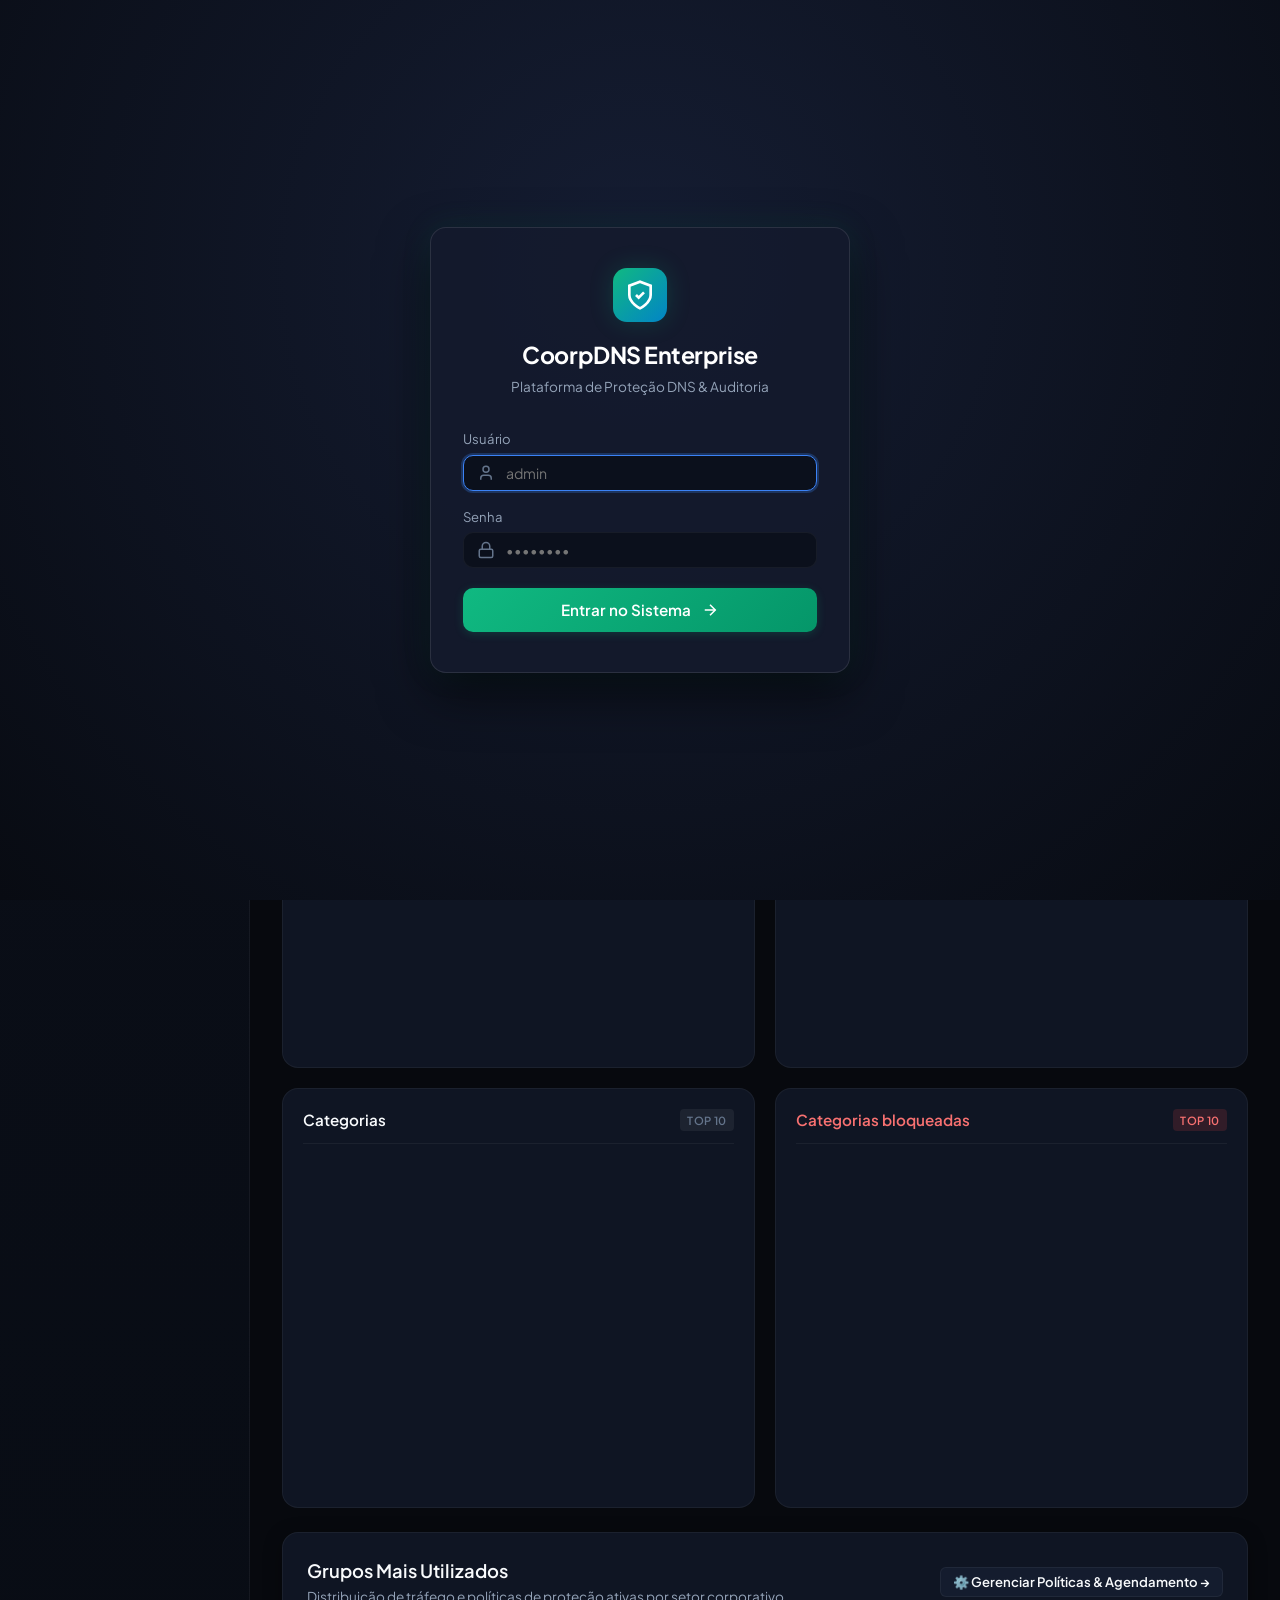
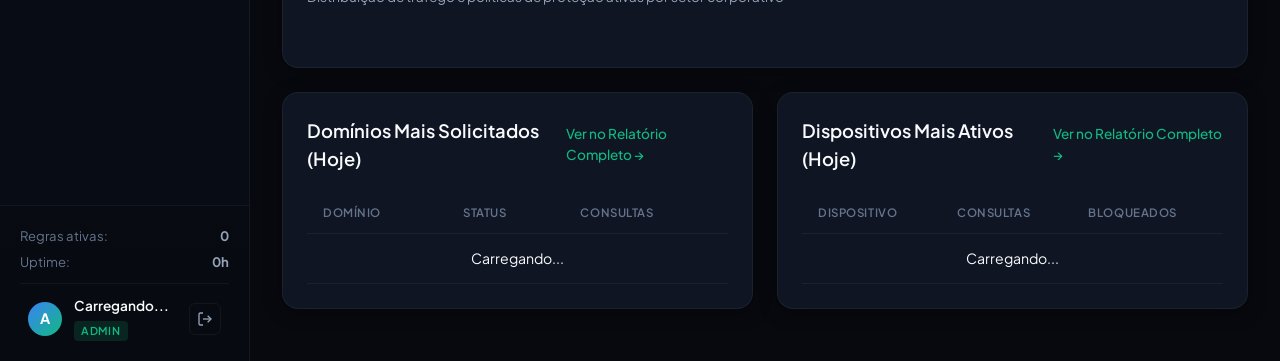
==== commit 101d2ee1: "feat: metricas reais no dashboard, novo design suave sidebar e responsividade mobile" ====
--- a/cmd/coorpdns/static/index.html
+++ b/cmd/coorpdns/static/index.html
@@ -7,8 +7,8 @@
   <link rel="icon" type="image/svg+xml" href="favicon.svg">
   <link rel="preconnect" href="https://fonts.googleapis.com">
   <link rel="preconnect" href="https://fonts.gstatic.com" crossorigin>
-  <link href="https://fonts.googleapis.com/css2?family=Outfit:wght@300;400;500;600;700&family=JetBrains+Mono:wght@400;500&display=swap" rel="stylesheet">
-  <link rel="stylesheet" href="css/style.css?v=20261022_4">
+  <link href="https://fonts.googleapis.com/css2?family=Plus+Jakarta+Sans:wght@300;400;500;600;700;800&family=Outfit:wght@400;500;600;700&family=JetBrains+Mono:wght@400;500;600&display=swap" rel="stylesheet">
+  <link rel="stylesheet" href="css/style.css?v=20261022_5">
 </head>
 <body>
   <!-- TELA DE LOGIN / AUTENTICAÇÃO -->
@@ -52,9 +52,10 @@
     </div>
   </div>
 
+  <div class="sidebar-backdrop" id="sidebarBackdrop"></div>
   <div class="app-layout" id="appLayout">
     <!-- Barra Lateral de Navegação -->
-    <aside class="sidebar">
+    <aside class="sidebar" id="sidebarNav">
       <div class="brand">
         <div class="brand-logo">
           <svg viewBox="0 0 24 24" fill="none" stroke="currentColor" stroke-width="2">
@@ -66,6 +67,7 @@
           <h2>CoorpDNS</h2>
           <span class="badge-status online" id="globalStatusIndicator">Ativo</span>
         </div>
+        <button class="btn-sidebar-close" id="btnCloseMobileSidebar" aria-label="Fechar Menu">&times;</button>
       </div>
 
       <div class="sidebar-search-box">
@@ -147,9 +149,18 @@
     <main class="main-content">
       <!-- Cabeçalho Superior -->
       <header class="topbar">
-        <div class="page-title">
-          <h1 id="pageTitle">Painel de Controle</h1>
-          <p id="pageSubtitle">Proteção de rede e bloqueio de anúncios ativo para todos os dispositivos Wi-Fi</p>
+        <div class="topbar-left">
+          <button class="btn-mobile-menu" id="btnToggleMobileSidebar" aria-label="Abrir Menu">
+            <svg viewBox="0 0 24 24" fill="none" stroke="currentColor" stroke-width="2">
+              <line x1="3" y1="12" x2="21" y2="12"></line>
+              <line x1="3" y1="6" x2="21" y2="6"></line>
+              <line x1="3" y1="18" x2="21" y2="18"></line>
+            </svg>
+          </button>
+          <div class="page-title">
+            <h1 id="pageTitle">Painel de Controle</h1>
+            <p id="pageSubtitle">Proteção de rede e bloqueio de anúncios ativo para todos os dispositivos Wi-Fi</p>
+          </div>
         </div>
         <div class="header-actions">
           <!-- Botão Liga/Desliga Rápido com Pausa -->
@@ -216,10 +227,10 @@
                 </span>
               </div>
               <div class="hero-chart-controls">
-                <select id="selectChartTimeRange" class="form-select" style="font-size: 0.78rem; padding: 0.25rem 0.6rem; height: auto;">
+                <select id="selectChartTimeRange" class="form-select hero-range-select" style="font-size: 0.8rem; padding: 0.35rem 0.75rem; height: auto;">
                   <option value="24h">Últimas 24 horas</option>
                   <option value="7d">Últimos 7 dias</option>
-                  <option value="today">Hoje</option>
+                  <option value="30d">Últimos 30 dias</option>
                 </select>
                 <div class="hero-chart-legend">
                   <span><span class="legend-dot green"></span>Consultas</span>
@@ -1559,6 +1570,6 @@
     </div>
   </div>
 
-  <script src="js/app.js?v=20261022_4"></script>
+  <script src="js/app.js?v=20261022_5"></script>
 </body>
 </html>
--- a/cmd/coorpdns/static/css/style.css
+++ b/cmd/coorpdns/static/css/style.css
@@ -3,28 +3,28 @@
    ========================================================== */
 
 :root {
-  --bg-main: #0a0d14;
-  --bg-sidebar: #0f1422;
-  --bg-card: #151b2d;
-  --bg-card-hover: #1b233a;
-  --bg-input: #101626;
-
-  --border-subtle: rgba(255, 255, 255, 0.07);
+  --bg-main: #07090e;
+  --bg-sidebar: #0b0f19;
+  --bg-card: #0f1523;
+  --bg-card-hover: #141c2e;
+  --bg-input: #0b101c;
+
+  --border-subtle: rgba(255, 255, 255, 0.05);
   --border-focus: #3b82f6;
 
-  --text-main: #f1f5f9;
+  --text-main: #f8fafc;
   --text-muted: #94a3b8;
   --text-dim: #64748b;
 
   --accent-blue: #38bdf8;
   --accent-emerald: #10b981;
-  --accent-emerald-glow: rgba(16, 185, 129, 0.25);
+  --accent-emerald-glow: rgba(16, 185, 129, 0.2);
   --accent-red: #ef4444;
-  --accent-red-glow: rgba(239, 68, 68, 0.25);
+  --accent-red-glow: rgba(239, 68, 68, 0.2);
   --accent-purple: #a855f7;
   --accent-amber: #f59e0b;
 
-  --font-sans: 'Outfit', -apple-system, BlinkMacSystemFont, 'Segoe UI', Roboto, sans-serif;
+  --font-sans: 'Plus Jakarta Sans', 'Outfit', -apple-system, BlinkMacSystemFont, 'Segoe UI', Roboto, sans-serif;
   --font-mono: 'JetBrains Mono', monospace;
 
   --radius-sm: 6px;
@@ -33,7 +33,7 @@
   --radius-full: 9999px;
 
   --shadow-card: 0 4px 20px -2px rgba(0, 0, 0, 0.4);
-  --transition: all 0.2s cubic-bezier(0.4, 0, 0.2, 1);
+  --transition: all 0.2s cubic-bezier(0.16, 1, 0.3, 1);
 }
 
 * {
@@ -57,73 +57,88 @@
   min-height: 100vh;
 }
 
-/* Sidebar */
+/* Sidebar Suave & Elegante */
 .sidebar {
-  width: 260px;
-  background-color: var(--bg-sidebar);
+  width: 250px;
+  background: linear-gradient(180deg, #0b0f19 0%, #080c14 100%);
   border-right: 1px solid var(--border-subtle);
   display: flex;
   flex-direction: column;
   flex-shrink: 0;
+  transition: transform 0.3s cubic-bezier(0.16, 1, 0.3, 1);
 }
 
 .brand {
-  padding: 1.5rem 1.25rem;
+  padding: 1.25rem 1.15rem;
   display: flex;
   align-items: center;
   gap: 0.85rem;
   border-bottom: 1px solid var(--border-subtle);
+  position: relative;
 }
 
 .brand-logo {
-  width: 38px;
-  height: 38px;
+  width: 36px;
+  height: 36px;
   background: linear-gradient(135deg, #10b981 0%, #0284c7 100%);
   border-radius: var(--radius-md);
   display: flex;
   align-items: center;
   justify-content: center;
   color: #fff;
-  box-shadow: 0 0 15px var(--accent-emerald-glow);
+  box-shadow: 0 0 12px var(--accent-emerald-glow);
+  flex-shrink: 0;
 }
 
 .brand-logo svg {
-  width: 22px;
-  height: 22px;
+  width: 20px;
+  height: 20px;
 }
 
 .brand-text h2 {
-  font-size: 1.2rem;
+  font-size: 1.15rem;
   font-weight: 700;
   letter-spacing: -0.02em;
 }
 
+.btn-sidebar-close {
+  display: none;
+  background: transparent;
+  border: none;
+  color: var(--text-muted);
+  font-size: 1.6rem;
+  line-height: 1;
+  padding: 0.25rem;
+  cursor: pointer;
+  margin-left: auto;
+}
+
 .badge-status {
-  font-size: 0.72rem;
+  font-size: 0.7rem;
   font-weight: 600;
-  padding: 0.15rem 0.5rem;
+  padding: 0.12rem 0.5rem;
   border-radius: var(--radius-full);
   display: inline-block;
   margin-top: 2px;
 }
 
 .badge-status.online {
-  background: rgba(16, 185, 129, 0.15);
+  background: rgba(16, 185, 129, 0.12);
   color: var(--accent-emerald);
-  border: 1px solid rgba(16, 185, 129, 0.3);
+  border: 1px solid rgba(16, 185, 129, 0.25);
 }
 
 .badge-status.offline {
-  background: rgba(239, 68, 68, 0.15);
+  background: rgba(239, 68, 68, 0.12);
   color: var(--accent-red);
-  border: 1px solid rgba(239, 68, 68, 0.3);
+  border: 1px solid rgba(239, 68, 68, 0.25);
 }
 
 .nav-menu {
-  padding: 1rem 0.75rem;
+  padding: 0.85rem 0.65rem;
   display: flex;
   flex-direction: column;
-  gap: 0.35rem;
+  gap: 0.25rem;
   flex-grow: 1;
 }
 
@@ -131,13 +146,13 @@
   display: flex;
   align-items: center;
   gap: 0.75rem;
-  padding: 0.7rem 0.85rem;
+  padding: 0.65rem 0.8rem;
   background: transparent;
   border: none;
-  border-radius: var(--radius-md);
+  border-radius: 8px;
   color: var(--text-muted);
   font-family: inherit;
-  font-size: 0.95rem;
+  font-size: 0.9rem;
   font-weight: 500;
   cursor: pointer;
   transition: var(--transition);
@@ -146,35 +161,41 @@
 }
 
 .nav-item svg {
-  width: 20px;
-  height: 20px;
+  width: 18px;
+  height: 18px;
+  opacity: 0.85;
 }
 
 .nav-item:hover {
-  background: var(--bg-card);
+  background: rgba(255, 255, 255, 0.04);
   color: var(--text-main);
 }
 
 .nav-item.active {
-  background: linear-gradient(90deg, rgba(56, 189, 248, 0.15), transparent);
+  background: rgba(56, 189, 248, 0.08);
   color: var(--accent-blue);
-  border-left: 3px solid var(--accent-blue);
+  box-shadow: inset 0 0 0 1px rgba(56, 189, 248, 0.2);
 }
 
 .nav-item.highlight-tab.active {
-  background: linear-gradient(90deg, rgba(16, 185, 129, 0.15), transparent);
+  background: rgba(16, 185, 129, 0.08);
   color: var(--accent-emerald);
-  border-left: 3px solid var(--accent-emerald);
+  box-shadow: inset 0 0 0 1px rgba(16, 185, 129, 0.22);
 }
 
 .tab-badge {
   margin-left: auto;
-  font-size: 0.65rem;
-  background: var(--accent-emerald);
-  color: #000;
+  font-size: 0.62rem;
+  background: rgba(16, 185, 129, 0.18);
+  color: #34d399;
+  border: 1px solid rgba(16, 185, 129, 0.28);
   font-weight: 700;
-  padding: 0.15rem 0.4rem;
+  padding: 0.1rem 0.4rem;
   border-radius: var(--radius-full);
+}
+
+.sidebar-backdrop {
+  display: none;
 }
 
 .sidebar-footer {
@@ -207,6 +228,32 @@
   justify-content: space-between;
   align-items: center;
   margin-bottom: 1.75rem;
+}
+
+.topbar-left {
+  display: flex;
+  align-items: center;
+  gap: 0.75rem;
+  min-width: 0;
+}
+
+.btn-mobile-menu {
+  display: none;
+  align-items: center;
+  justify-content: center;
+  width: 38px;
+  height: 38px;
+  border-radius: 8px;
+  background: rgba(255, 255, 255, 0.04);
+  border: 1px solid rgba(255, 255, 255, 0.08);
+  color: #fff;
+  cursor: pointer;
+  flex-shrink: 0;
+}
+
+.btn-mobile-menu svg {
+  width: 20px;
+  height: 20px;
 }
 
 .page-title h1 {
@@ -865,12 +912,111 @@
   align-items: center;
 }
 
-/* Responsividade */
+/* Responsividade Completa (Mobile Drawer & Layout Fluido) */
 @media (max-width: 900px) {
-  .app-layout { flex-direction: column; }
-  .sidebar { width: 100%; }
-  .dashboard-columns, .rules-grid { grid-template-columns: 1fr; }
-  .report-filter-bar { flex-direction: column; gap: 1rem; align-items: flex-start; }
+  .app-layout {
+    flex-direction: column;
+  }
+
+  .sidebar {
+    position: fixed;
+    top: 0;
+    left: 0;
+    bottom: 0;
+    width: 280px;
+    z-index: 1000;
+    transform: translateX(-100%);
+    box-shadow: 10px 0 30px rgba(0, 0, 0, 0.7);
+    background: #0b0f19;
+    overflow-y: auto;
+  }
+
+  .sidebar.mobile-open {
+    transform: translateX(0);
+  }
+
+  .btn-sidebar-close {
+    display: block;
+  }
+
+  .sidebar-backdrop {
+    display: block;
+    position: fixed;
+    inset: 0;
+    background: rgba(0, 0, 0, 0.65);
+    backdrop-filter: blur(4px);
+    -webkit-backdrop-filter: blur(4px);
+    z-index: 999;
+    opacity: 0;
+    pointer-events: none;
+    transition: opacity 0.25s ease;
+  }
+
+  .sidebar-backdrop.active {
+    opacity: 1;
+    pointer-events: auto;
+  }
+
+  .btn-mobile-menu {
+    display: flex;
+  }
+
+  .main-content {
+    padding: 1rem 1rem 2rem;
+  }
+
+  .topbar {
+    flex-wrap: wrap;
+    gap: 0.75rem;
+    margin-bottom: 1.25rem;
+  }
+
+  .page-title h1 {
+    font-size: 1.3rem;
+  }
+
+  .page-title p {
+    display: none;
+  }
+
+  .metrics-grid {
+    grid-template-columns: repeat(2, 1fr);
+    gap: 0.75rem;
+  }
+
+  .metric-card {
+    padding: 1rem;
+  }
+
+  .metric-value {
+    font-size: 1.6rem;
+  }
+
+  .dashboard-columns, .rules-grid {
+    grid-template-columns: 1fr;
+  }
+
+  .report-filter-bar {
+    flex-direction: column;
+    gap: 1rem;
+    align-items: flex-start;
+  }
+}
+
+@media (max-width: 520px) {
+  .metrics-grid {
+    grid-template-columns: 1fr;
+  }
+  .header-actions {
+    width: 100%;
+  }
+  .toggle-control-group {
+    width: 100%;
+    display: flex;
+  }
+  .toggle-control-group button {
+    flex: 1;
+  }
 }
 
 /* ==========================================================
@@ -1551,6 +1697,56 @@
 .smooth-area-chart-container svg {
   width: 100%;
   height: 100%;
+  display: block;
+}
+
+.chart-hover-tooltip {
+  position: absolute;
+  pointer-events: none;
+  background: rgba(11, 15, 25, 0.94);
+  backdrop-filter: blur(8px);
+  -webkit-backdrop-filter: blur(8px);
+  border: 1px solid rgba(255, 255, 255, 0.12);
+  border-radius: var(--radius-sm);
+  padding: 0.5rem 0.75rem;
+  font-size: 0.76rem;
+  color: var(--text-main);
+  box-shadow: 0 10px 25px -5px rgba(0, 0, 0, 0.6);
+  z-index: 25;
+  display: none;
+  white-space: nowrap;
+}
+
+.chart-hover-tooltip .tooltip-time {
+  font-weight: 600;
+  font-family: var(--font-mono);
+  color: #94a3b8;
+  margin-bottom: 0.3rem;
+  font-size: 0.74rem;
+}
+
+.chart-hover-tooltip .tooltip-row {
+  display: flex;
+  align-items: center;
+  gap: 0.4rem;
+  line-height: 1.4;
+}
+
+.chart-hover-tooltip .t-dot {
+  width: 7px;
+  height: 7px;
+  border-radius: 50%;
+  display: inline-block;
+  flex-shrink: 0;
+}
+
+.chart-hover-tooltip .t-dot.green { background: #10b981; box-shadow: 0 0 6px rgba(16, 185, 129, 0.5); }
+.chart-hover-tooltip .t-dot.red { background: #ef4444; box-shadow: 0 0 6px rgba(239, 68, 68, 0.5); }
+
+.chart-hover-tooltip .t-pct {
+  color: #f87171;
+  font-size: 0.72rem;
+  margin-left: 0.2rem;
 }
 
 /* Device Donut Card */
@@ -1756,11 +1952,12 @@
   display: flex;
   align-items: center;
   justify-content: space-between;
-  padding: 0.5rem 0.65rem;
+  padding: 0.55rem 0.75rem;
   border-radius: var(--radius-sm);
   background: rgba(255, 255, 255, 0.02);
   border: 1px solid rgba(255, 255, 255, 0.04);
   overflow: hidden;
+  gap: 0.5rem;
   transition: background 0.15s ease, transform 0.15s ease;
 }
 
@@ -1788,9 +1985,10 @@
   position: relative;
   display: flex;
   align-items: center;
-  gap: 0.6rem;
+  gap: 0.65rem;
   z-index: 1;
   min-width: 0;
+  flex: 1;
 }
 
 .top10-rank {
@@ -1824,21 +2022,27 @@
 }
 
 .top10-name {
-  font-size: 0.82rem;
+  font-size: 0.84rem;
   font-weight: 500;
   color: var(--text-main);
   white-space: nowrap;
   overflow: hidden;
   text-overflow: ellipsis;
+  flex: 1;
+  min-width: 0;
 }
 
 .top10-count {
   position: relative;
   z-index: 1;
-  font-size: 0.8rem;
+  font-size: 0.82rem;
   font-weight: 600;
   color: var(--text-muted);
   font-family: var(--font-mono);
+  flex-shrink: 0;
+  min-width: 32px;
+  text-align: right;
+  margin-left: auto;
 }
 
 /* Empty State na lista (ex: xícara de café Screenshot 1) */
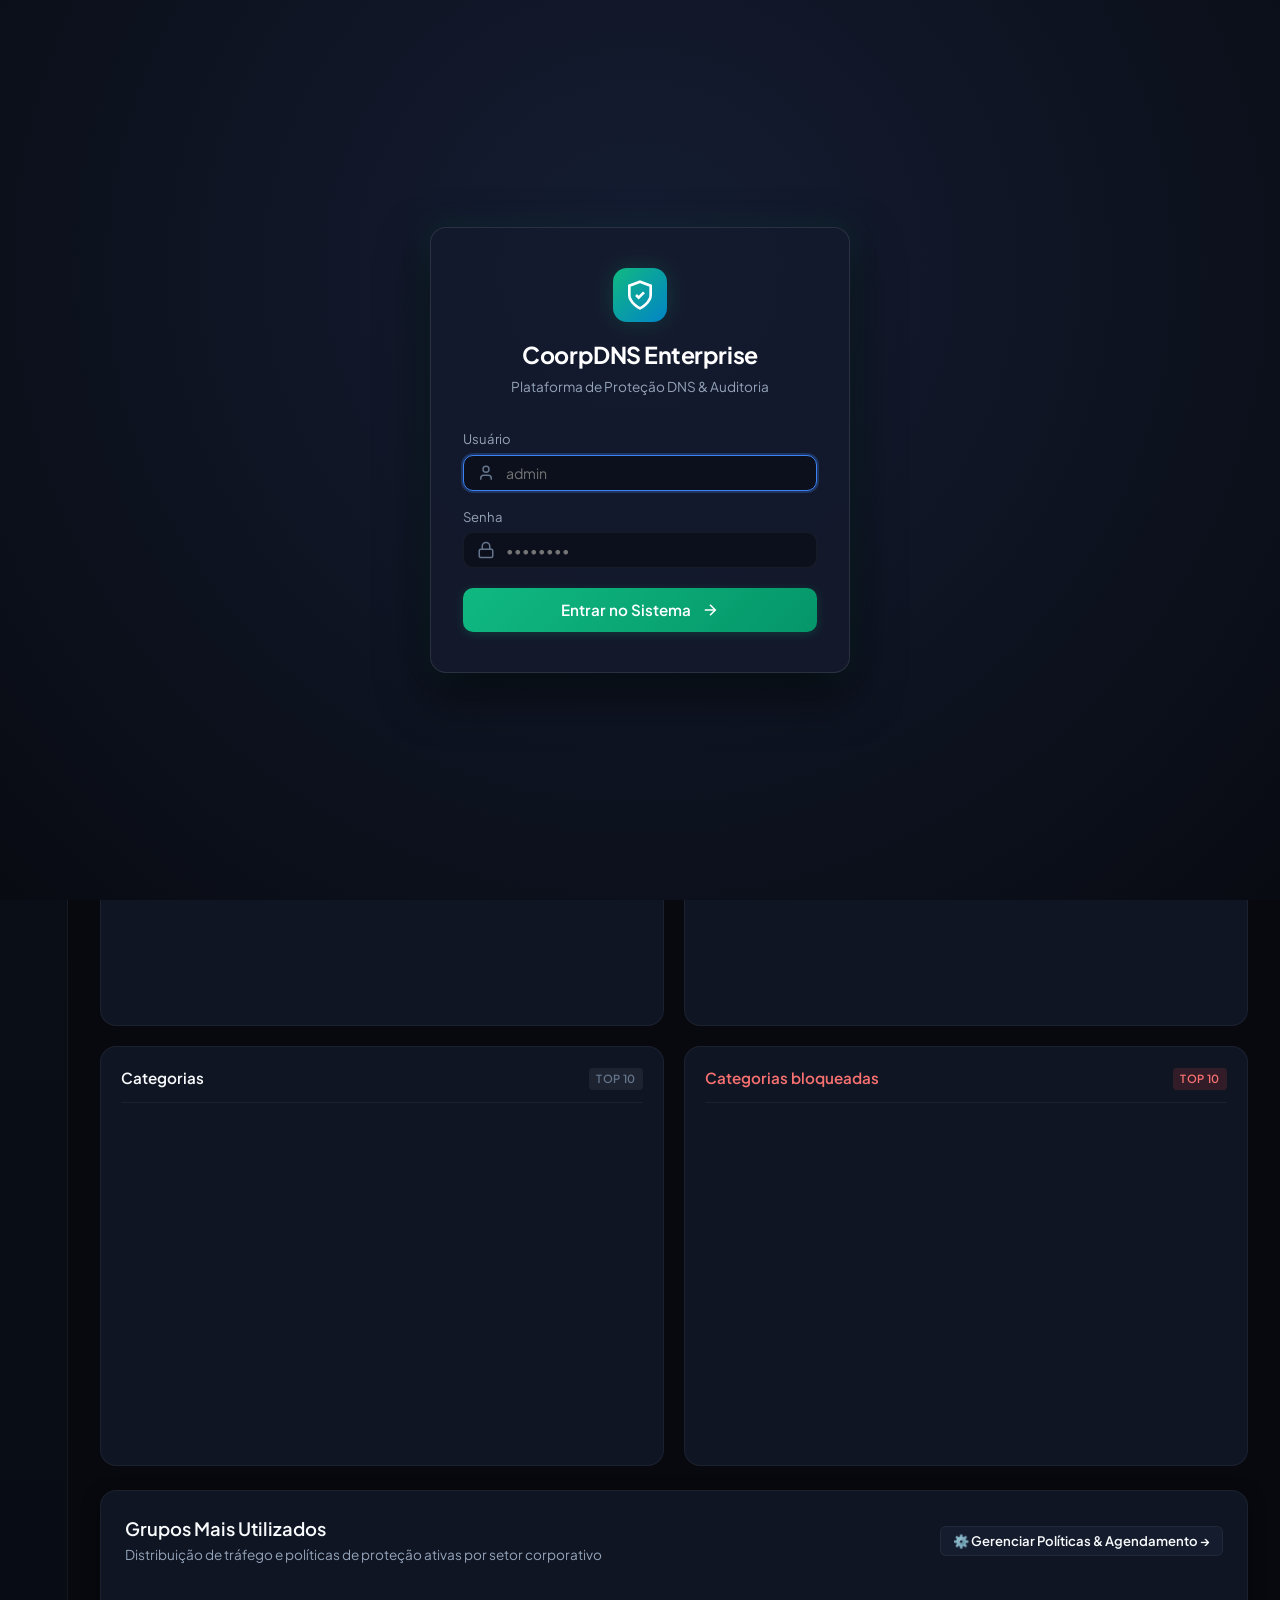
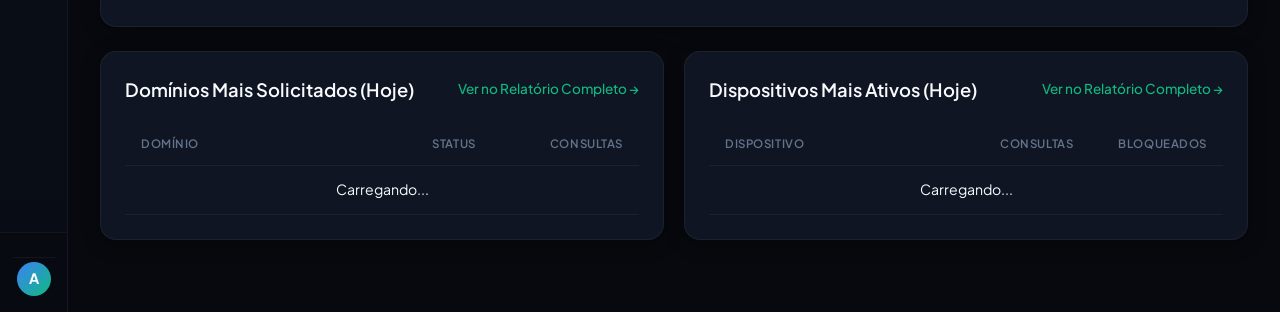
==== commit 771e1a4e: "fix: barra lateral recolhivel com modo slim, correcao de overflow horizontal e quebra de colunas nas" ====
--- a/cmd/coorpdns/static/index.html
+++ b/cmd/coorpdns/static/index.html
@@ -8,7 +8,7 @@
   <link rel="preconnect" href="https://fonts.googleapis.com">
   <link rel="preconnect" href="https://fonts.gstatic.com" crossorigin>
   <link href="https://fonts.googleapis.com/css2?family=Plus+Jakarta+Sans:wght@300;400;500;600;700;800&family=Outfit:wght@400;500;600;700&family=JetBrains+Mono:wght@400;500;600&display=swap" rel="stylesheet">
-  <link rel="stylesheet" href="css/style.css?v=20261022_5">
+  <link rel="stylesheet" href="css/style.css?v=20261022_6">
 </head>
 <body>
   <!-- TELA DE LOGIN / AUTENTICAÇÃO -->
@@ -79,39 +79,39 @@
       </div>
 
       <nav class="nav-menu">
-        <button class="nav-item active" data-tab="dashboard">
+        <button class="nav-item active" data-tab="dashboard" title="Dashboard">
           <svg viewBox="0 0 24 24" fill="none" stroke="currentColor" stroke-width="2"><rect width="7" height="9" x="3" y="3" rx="1"/><rect width="7" height="5" x="14" y="3" rx="1"/><rect width="7" height="9" x="14" y="12" rx="1"/><rect width="7" height="5" x="3" y="16" rx="1"/></svg>
-          Dashboard
+          <span class="nav-label">Dashboard</span>
         </button>
-        <button class="nav-item" id="navItemPolicies" data-tab="policies">
+        <button class="nav-item" id="navItemPolicies" data-tab="policies" title="Políticas & Grupos">
           <svg viewBox="0 0 24 24" fill="none" stroke="currentColor" stroke-width="2"><path d="M12 22s8-4 8-10V5l-8-3-8 3v7c0 6 8 10 8 10z"/><circle cx="12" cy="11" r="3"/></svg>
-          Políticas &amp; Grupos
+          <span class="nav-label">Políticas &amp; Grupos</span>
           <span class="tab-badge" style="background:#f59e0b; color:#000; font-weight:700;">Novo</span>
         </button>
-        <button class="nav-item highlight-tab" data-tab="reports">
+        <button class="nav-item highlight-tab" data-tab="reports" title="Relatórios (180d)">
           <svg viewBox="0 0 24 24" fill="none" stroke="currentColor" stroke-width="2"><path d="M3 3v18h18"/><path d="m19 9-5 5-4-4-3 3"/></svg>
-          Relatórios (180d)
+          <span class="nav-label">Relatórios (180d)</span>
           <span class="tab-badge">Novo</span>
         </button>
-        <button class="nav-item" data-tab="logs">
+        <button class="nav-item" data-tab="logs" title="Log em Tempo Real">
           <svg viewBox="0 0 24 24" fill="none" stroke="currentColor" stroke-width="2"><path d="M14 2H6a2 2 0 0 0-2 2v16a2 2 0 0 0 2 2h12a2 2 0 0 0 2-2V8z"/><path d="M14 2v6h6"/><path d="M16 13H8"/><path d="M16 17H8"/><path d="M10 9H8"/></svg>
-          Log em Tempo Real
+          <span class="nav-label">Log em Tempo Real</span>
         </button>
-        <button class="nav-item" data-tab="clients">
+        <button class="nav-item" data-tab="clients" title="Dispositivos">
           <svg viewBox="0 0 24 24" fill="none" stroke="currentColor" stroke-width="2"><rect width="18" height="12" x="3" y="4" rx="2"/><path d="M2 20h20"/></svg>
-          Dispositivos
+          <span class="nav-label">Dispositivos</span>
         </button>
-        <button class="nav-item" id="navItemRules" data-tab="rules">
+        <button class="nav-item" id="navItemRules" data-tab="rules" title="Regras & Listas">
           <svg viewBox="0 0 24 24" fill="none" stroke="currentColor" stroke-width="2"><path d="M12 2H2v10l9.29 9.29c.94.94 2.48.94 3.42 0l6.58-6.58c.94-.94.94-2.48 0-3.42L12 2Z"/><circle cx="7" cy="7" r=".5" fill="currentColor"/></svg>
-          Regras & Listas
+          <span class="nav-label">Regras &amp; Listas</span>
         </button>
-        <button class="nav-item" id="navItemUsers" data-tab="users" style="display: none;">
+        <button class="nav-item" id="navItemUsers" data-tab="users" title="Usuários" style="display: none;">
           <svg viewBox="0 0 24 24" fill="none" stroke="currentColor" stroke-width="2"><path d="M16 21v-2a4 4 0 0 0-4-4H6a4 4 0 0 0-4 4v2"/><circle cx="9" cy="7" r="4"/><path d="M22 21v-2a4 4 0 0 0-3-3.87"/><path d="M16 3.13a4 4 0 0 1 0 7.75"/></svg>
-          Usuários
+          <span class="nav-label">Usuários</span>
         </button>
-        <button class="nav-item" data-tab="guide">
+        <button class="nav-item" data-tab="guide" title="Guia de Rede">
           <svg viewBox="0 0 24 24" fill="none" stroke="currentColor" stroke-width="2"><circle cx="12" cy="12" r="10"/><path d="M12 16v-4"/><path d="M12 8h.01"/></svg>
-          Guia de Rede
+          <span class="nav-label">Guia de Rede</span>
         </button>
       </nav>
 
@@ -150,6 +150,13 @@
       <!-- Cabeçalho Superior -->
       <header class="topbar">
         <div class="topbar-left">
+          <button class="btn-toggle-sidebar" id="btnToggleSidebar" aria-label="Recolher / Expandir Menu" title="Recolher / Expandir Menu Lateral (Mais espaço de visualização)">
+            <svg viewBox="0 0 24 24" fill="none" stroke="currentColor" stroke-width="2">
+              <rect width="18" height="18" x="3" y="3" rx="2" ry="2"/>
+              <line x1="9" y1="3" x2="9" y2="21"/>
+              <path d="m14 9-3 3 3 3"/>
+            </svg>
+          </button>
           <button class="btn-mobile-menu" id="btnToggleMobileSidebar" aria-label="Abrir Menu">
             <svg viewBox="0 0 24 24" fill="none" stroke="currentColor" stroke-width="2">
               <line x1="3" y1="12" x2="21" y2="12"></line>
--- a/cmd/coorpdns/static/css/style.css
+++ b/cmd/coorpdns/static/css/style.css
@@ -42,6 +42,12 @@
   padding: 0;
 }
 
+html, body {
+  overflow-x: hidden;
+  max-width: 100vw;
+  width: 100%;
+}
+
 body {
   font-family: var(--font-sans);
   background-color: var(--bg-main);
@@ -55,17 +61,73 @@
 .app-layout {
   display: flex;
   min-height: 100vh;
-}
-
-/* Sidebar Suave & Elegante */
+  width: 100%;
+  max-width: 100vw;
+  overflow-x: hidden;
+  position: relative;
+}
+
+/* Sidebar Suave, Elegante & Retrátil */
 .sidebar {
-  width: 250px;
+  width: 240px;
   background: linear-gradient(180deg, #0b0f19 0%, #080c14 100%);
   border-right: 1px solid var(--border-subtle);
   display: flex;
   flex-direction: column;
   flex-shrink: 0;
-  transition: transform 0.3s cubic-bezier(0.16, 1, 0.3, 1);
+  transition: width 0.25s cubic-bezier(0.16, 1, 0.3, 1), transform 0.25s ease;
+  position: relative;
+  z-index: 50;
+}
+
+/* Modo Compacto / Recolhido (Máxima Área Visual para a Dashboard) */
+.sidebar.collapsed {
+  width: 68px;
+}
+
+.sidebar.collapsed .brand-text,
+.sidebar.collapsed .sidebar-search-box,
+.sidebar.collapsed .tab-badge,
+.sidebar.collapsed .system-stats,
+.sidebar.collapsed .user-info,
+.sidebar.collapsed .btn-logout,
+.sidebar.collapsed .nav-label {
+  display: none !important;
+}
+
+.sidebar.collapsed .brand {
+  justify-content: center;
+  padding: 1.25rem 0.5rem;
+}
+
+.sidebar.collapsed .nav-menu {
+  padding: 0.85rem 0.4rem;
+  align-items: center;
+}
+
+.sidebar.collapsed .nav-item {
+  justify-content: center;
+  padding: 0.7rem 0;
+  width: 44px;
+  border-radius: 8px;
+}
+
+.sidebar.collapsed .nav-item svg {
+  margin: 0;
+  width: 20px;
+  height: 20px;
+}
+
+.sidebar.collapsed .sidebar-footer {
+  padding: 0.75rem 0.25rem;
+  display: flex;
+  flex-direction: column;
+  align-items: center;
+}
+
+.sidebar.collapsed .user-session-bar {
+  justify-content: center;
+  padding: 0.25rem;
 }
 
 .brand {
@@ -218,8 +280,11 @@
 
 /* Main Content */
 .main-content {
-  flex-grow: 1;
-  padding: 1.75rem 2rem;
+  flex: 1;
+  min-width: 0;
+  width: 100%;
+  overflow-x: hidden;
+  padding: 1.5rem 2rem;
   overflow-y: auto;
 }
 
@@ -227,7 +292,8 @@
   display: flex;
   justify-content: space-between;
   align-items: center;
-  margin-bottom: 1.75rem;
+  margin-bottom: 1.5rem;
+  gap: 1rem;
 }
 
 .topbar-left {
@@ -235,6 +301,40 @@
   align-items: center;
   gap: 0.75rem;
   min-width: 0;
+  flex: 1;
+}
+
+/* Botão de Toggle da Barra Lateral (Desktop & Tablet) */
+.btn-toggle-sidebar {
+  display: inline-flex;
+  align-items: center;
+  justify-content: center;
+  width: 36px;
+  height: 36px;
+  border-radius: var(--radius-sm);
+  background: rgba(255, 255, 255, 0.04);
+  border: 1px solid var(--border-subtle);
+  color: var(--text-muted);
+  cursor: pointer;
+  transition: var(--transition);
+  flex-shrink: 0;
+}
+
+.btn-toggle-sidebar:hover {
+  background: rgba(255, 255, 255, 0.08);
+  color: var(--text-main);
+  border-color: rgba(255, 255, 255, 0.15);
+}
+
+.btn-toggle-sidebar svg {
+  width: 18px;
+  height: 18px;
+  transition: transform 0.25s ease;
+}
+
+.sidebar.collapsed ~ .main-content .btn-toggle-sidebar svg,
+.app-layout.sidebar-collapsed .btn-toggle-sidebar svg {
+  transform: rotate(180deg);
 }
 
 .btn-mobile-menu {
@@ -492,8 +592,16 @@
 
 .dashboard-columns {
   display: grid;
-  grid-template-columns: 1fr 1fr;
-  gap: 1.5rem;
+  grid-template-columns: repeat(auto-fit, minmax(360px, 1fr));
+  gap: 1.25rem;
+  margin-bottom: 1.5rem;
+  width: 100%;
+}
+
+@media (max-width: 1100px) {
+  .dashboard-columns {
+    grid-template-columns: 1fr;
+  }
 }
 
 /* Gráfico */
@@ -537,6 +645,57 @@
 /* Tabelas */
 .table-container {
   overflow-x: auto;
+  width: 100%;
+}
+
+.table-container.compact {
+  overflow-x: hidden;
+}
+
+.table-container.compact table {
+  width: 100%;
+  table-layout: fixed;
+}
+
+.table-container.compact th,
+.table-container.compact td {
+  overflow: hidden;
+  text-overflow: ellipsis;
+  white-space: nowrap;
+}
+
+#tableQuickDomains th:first-child,
+#tableQuickDomains td:first-child {
+  width: 52%;
+}
+
+#tableQuickDomains th:nth-child(2),
+#tableQuickDomains td:nth-child(2) {
+  width: 24%;
+  text-align: center;
+}
+
+#tableQuickDomains th:nth-child(3),
+#tableQuickDomains td:nth-child(3) {
+  width: 24%;
+  text-align: right;
+}
+
+#tableQuickClients th:first-child,
+#tableQuickClients td:first-child {
+  width: 48%;
+}
+
+#tableQuickClients th:nth-child(2),
+#tableQuickClients td:nth-child(2) {
+  width: 26%;
+  text-align: right;
+}
+
+#tableQuickClients th:nth-child(3),
+#tableQuickClients td:nth-child(3) {
+  width: 26%;
+  text-align: right;
 }
 
 .data-table {
@@ -912,10 +1071,14 @@
   align-items: center;
 }
 
-/* Responsividade Completa (Mobile Drawer & Layout Fluido) */
-@media (max-width: 900px) {
-  .app-layout {
-    flex-direction: column;
+/* Responsividade Mobile (Gaveta Lateral & Layout Fluido em Celulares) */
+@media (max-width: 768px) {
+  .btn-toggle-sidebar {
+    display: none !important;
+  }
+
+  .btn-mobile-menu {
+    display: flex !important;
   }
 
   .sidebar {
@@ -923,16 +1086,38 @@
     top: 0;
     left: 0;
     bottom: 0;
-    width: 280px;
+    width: 280px !important;
     z-index: 1000;
     transform: translateX(-100%);
     box-shadow: 10px 0 30px rgba(0, 0, 0, 0.7);
     background: #0b0f19;
     overflow-y: auto;
+    transition: transform 0.3s cubic-bezier(0.16, 1, 0.3, 1);
   }
 
   .sidebar.mobile-open {
     transform: translateX(0);
+  }
+
+  .sidebar.mobile-open .brand-text,
+  .sidebar.mobile-open .sidebar-search-box,
+  .sidebar.mobile-open .tab-badge,
+  .sidebar.mobile-open .system-stats,
+  .sidebar.mobile-open .user-info,
+  .sidebar.mobile-open .btn-logout,
+  .sidebar.mobile-open .nav-label {
+    display: block !important;
+  }
+
+  .sidebar.mobile-open .brand {
+    justify-content: flex-start !important;
+    padding: 1.25rem 1.15rem !important;
+  }
+
+  .sidebar.mobile-open .nav-item {
+    justify-content: flex-start !important;
+    padding: 0.65rem 0.8rem !important;
+    width: 100% !important;
   }
 
   .btn-sidebar-close {
@@ -957,12 +1142,8 @@
     pointer-events: auto;
   }
 
-  .btn-mobile-menu {
-    display: flex;
-  }
-
   .main-content {
-    padding: 1rem 1rem 2rem;
+    padding: 1rem 0.85rem 2rem;
   }
 
   .topbar {
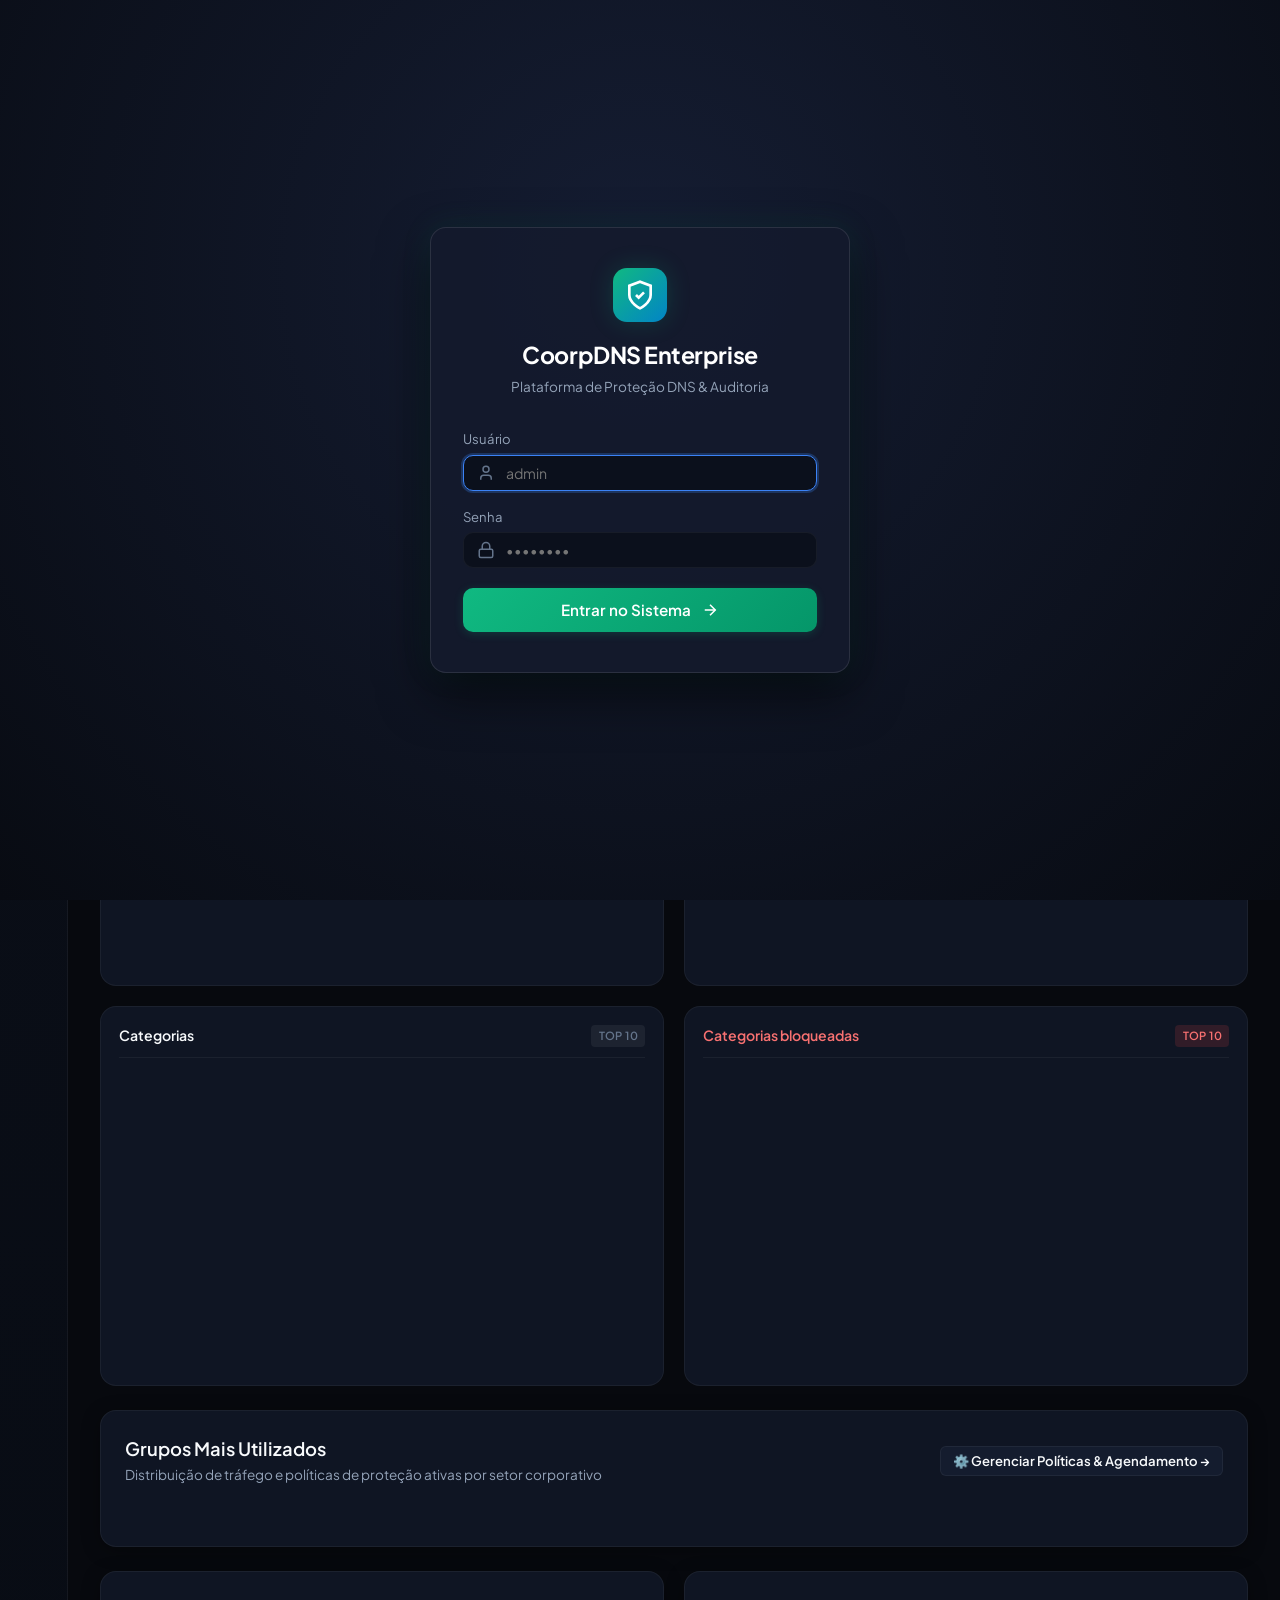
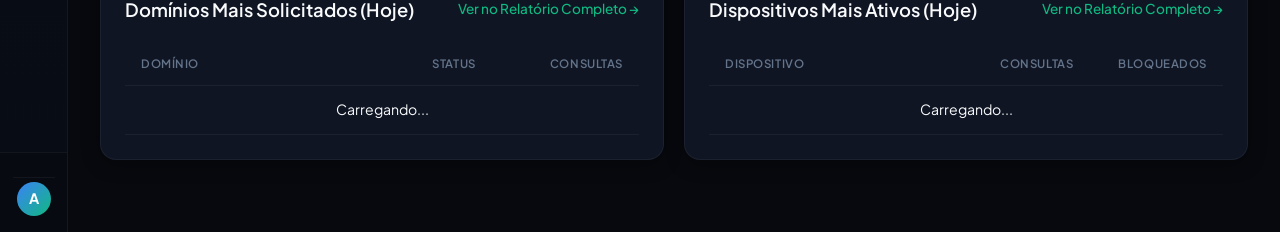
==== commit 450507ef: "feat(ui): 2 cards per line in top 10, real-time log device description and no latency, devices heade" ====
--- a/cmd/coorpdns/static/index.html
+++ b/cmd/coorpdns/static/index.html
@@ -8,7 +8,7 @@
   <link rel="preconnect" href="https://fonts.googleapis.com">
   <link rel="preconnect" href="https://fonts.gstatic.com" crossorigin>
   <link href="https://fonts.googleapis.com/css2?family=Plus+Jakarta+Sans:wght@300;400;500;600;700;800&family=Outfit:wght@400;500;600;700&family=JetBrains+Mono:wght@400;500;600&display=swap" rel="stylesheet">
-  <link rel="stylesheet" href="css/style.css?v=20261022_6">
+  <link rel="stylesheet" href="css/style.css?v=20261022_8">
 </head>
 <body>
   <!-- TELA DE LOGIN / AUTENTICAÇÃO -->
@@ -876,22 +876,21 @@
             </div>
           </div>
 
-          <div class="table-container">
+          <div class="table-container compact">
             <table class="data-table font-mono-table" id="tableLiveLogs">
               <thead>
                 <tr>
-                  <th>Horário</th>
-                  <th>Cliente</th>
-                  <th>Tipo</th>
-                  <th>Domínio</th>
-                  <th>Status</th>
-                  <th>Destino / Regra</th>
-                  <th>Latência</th>
-                  <th>Ação</th>
+                  <th style="width: 10%;">Horário</th>
+                  <th style="width: 24%;">Dispositivo</th>
+                  <th style="width: 8%;">Tipo</th>
+                  <th style="width: 32%;">Domínio</th>
+                  <th style="width: 11%;">Status</th>
+                  <th style="width: 15%;">Destino / Regra</th>
+                  <th style="width: 80px; text-align: center;">Ação</th>
                 </tr>
               </thead>
               <tbody id="tbodyLiveLogs">
-                <tr><td colspan="8" class="text-center text-muted">Aguardando consultas...</td></tr>
+                <tr><td colspan="7" class="text-center text-muted">Aguardando consultas...</td></tr>
               </tbody>
             </table>
           </div>
@@ -901,57 +900,61 @@
       <!-- ABA 4: DISPOSITIVOS (CLIENTES LOCAIS E REMOTOS) -->
       <section id="tab-clients" class="tab-pane">
         <div class="card">
-          <div class="card-header">
-            <div>
-              <h3>Dispositivos Identificados (Wi-Fi Local & Clientes Remotos na Nuvem)</h3>
+          <div class="devices-card-header">
+            <div class="devices-header-text">
+              <h3>Dispositivos Identificados (Wi-Fi Local &amp; Clientes Remotos na Nuvem)</h3>
               <p class="card-desc">Organize aparelhos em grupos e cadastre máquinas remotas autenticadas por token</p>
             </div>
-            <div style="display: flex; gap: 0.5rem; flex-wrap: wrap;">
-              <button id="btnOpenGroupCategoriesModal" class="btn btn-secondary btn-sm" title="Defina quais categorias de sites são liberadas ou bloqueadas por grupo">
-                🛡️ Políticas de Categorias
-              </button>
-              <button id="btnOpenBlockPageSettingsModal" class="btn btn-secondary btn-sm" title="Configure a página de bloqueio exibida ao usuário e contatos de suporte">
-                🚫 Página de Bloqueio & Suporte
-              </button>
-              <a href="/blocked?domain=bet365.com&category=gambling&group=Crian%C3%A7as%20%2F%20Kids&client=192.168.1.72" target="_blank" class="btn btn-secondary btn-sm" title="Abre uma prévia da página de bloqueio que o usuário final vê" style="text-decoration: none;">
-                👁️ Ver Página de Bloqueio
-              </a>
-              <button id="btnOpenActiveDirectoryModal" class="btn btn-secondary btn-sm" title="Configure integração com Active Directory e Controladores de Domínio">
-                🏢 Active Directory (AD)
-              </button>
-              <button id="btnOpenGroupManagerModal" class="btn btn-secondary btn-sm">
-                📁 Gerenciar Grupos
-              </button>
-              <a href="/downloads/coorpdns-agent.msi" download class="btn btn-secondary btn-sm" title="Baixar Instalador MSI Oficial para Windows (GPO / Active Directory / SCCM)" style="text-decoration: none;">
-                <svg viewBox="0 0 24 24" width="15" height="15" fill="none" stroke="currentColor" stroke-width="2"><path d="M21 15v4a2 2 0 0 1-2 2H5a2 2 0 0 1-2-2v-4"/><polyline points="7 10 12 15 17 10"/><line x1="12" y1="15" x2="12" y2="3"/></svg>
-                Baixar MSI (.msi)
-              </a>
-              <a href="/downloads/coorpdns-agent.exe" download class="btn btn-secondary btn-sm" title="Baixar Binário Executável Portátil para Windows" style="text-decoration: none;">
-                <svg viewBox="0 0 24 24" width="15" height="15" fill="none" stroke="currentColor" stroke-width="2"><polyline points="16 18 22 12 16 6"/><polyline points="8 6 2 12 8 18"/></svg>
-                Baixar EXE (.exe)
-              </a>
-              <button id="btnOpenNewRemoteClientModal" class="btn btn-primary btn-sm">
-                <svg viewBox="0 0 24 24" width="16" height="16" fill="none" stroke="currentColor" stroke-width="2"><path d="M12 5v14M5 12h14"/></svg>
-                + Cadastrar Dispositivo Remoto
-              </button>
-            </div>
-          </div>
-
-          <div class="table-container">
+            <div class="devices-header-actions">
+              <!-- Linha 1 de Botões Alinhados -->
+              <div class="devices-actions-row">
+                <button id="btnOpenNewRemoteClientModal" class="btn btn-primary btn-sm">
+                  <svg viewBox="0 0 24 24" width="15" height="15" fill="none" stroke="currentColor" stroke-width="2"><path d="M12 5v14M5 12h14"/></svg>
+                  + Cadastrar Dispositivo Remoto
+                </button>
+                <button id="btnOpenGroupCategoriesModal" class="btn btn-secondary btn-sm" title="Defina quais categorias de sites são liberadas ou bloqueadas por grupo">
+                  🛡️ Políticas de Categorias
+                </button>
+                <button id="btnOpenGroupManagerModal" class="btn btn-secondary btn-sm">
+                  📁 Gerenciar Grupos
+                </button>
+                <button id="btnOpenActiveDirectoryModal" class="btn btn-secondary btn-sm" title="Configure integração com Active Directory e Controladores de Domínio">
+                  🏢 Active Directory (AD)
+                </button>
+              </div>
+              <!-- Linha 2 de Botões Alinhados -->
+              <div class="devices-actions-row">
+                <button id="btnOpenBlockPageSettingsModal" class="btn btn-secondary btn-sm" title="Configure a página de bloqueio exibida ao usuário e contatos de suporte">
+                  🚫 Página de Bloqueio &amp; Suporte
+                </button>
+                <a href="/blocked?domain=bet365.com&category=gambling&group=Crian%C3%A7as%20%2F%20Kids&client=192.168.1.72" target="_blank" class="btn btn-secondary btn-sm" title="Abre uma prévia da página de bloqueio que o usuário final vê" style="text-decoration: none;">
+                  👁️ Ver Página de Bloqueio
+                </a>
+                <a href="/downloads/coorpdns-agent.msi" download class="btn btn-secondary btn-sm" title="Baixar Instalador MSI Oficial para Windows (GPO / Active Directory / SCCM)" style="text-decoration: none;">
+                  <svg viewBox="0 0 24 24" width="14" height="14" fill="none" stroke="currentColor" stroke-width="2"><path d="M21 15v4a2 2 0 0 1-2 2H5a2 2 0 0 1-2-2v-4"/><polyline points="7 10 12 15 17 10"/><line x1="12" y1="15" x2="12" y2="3"/></svg>
+                  Baixar MSI (.msi)
+                </a>
+                <a href="/downloads/coorpdns-agent.exe" download class="btn btn-secondary btn-sm" title="Baixar Binário Executável Portátil para Windows" style="text-decoration: none;">
+                  <svg viewBox="0 0 24 24" width="14" height="14" fill="none" stroke="currentColor" stroke-width="2"><polyline points="16 18 22 12 16 6"/><polyline points="8 6 2 12 8 18"/></svg>
+                  Baixar EXE (.exe)
+                </a>
+              </div>
+            </div>
+          </div>
+
+          <div class="table-container compact">
             <table class="data-table" id="tableClientsList">
               <thead>
                 <tr>
-                  <th>Tipo</th>
-                  <th>Grupo</th>
-                  <th>Nome do Dispositivo</th>
-                  <th>IP / Identificador</th>
-                  <th>Token DoH / Status</th>
-                  <th>Comentário / Uso</th>
-                  <th>Ações</th>
+                  <th style="width: 14%;">Tipo</th>
+                  <th style="width: 18%;">Grupo</th>
+                  <th style="width: 26%;">Nome do Dispositivo</th>
+                  <th style="width: 24%;">Comentário / Uso</th>
+                  <th style="width: 18%; text-align: right;">Ações</th>
                 </tr>
               </thead>
               <tbody id="tbodyClientsList">
-                <tr><td colspan="7" class="text-center text-muted">Carregando clientes...</td></tr>
+                <tr><td colspan="5" class="text-center text-muted">Carregando clientes...</td></tr>
               </tbody>
             </table>
           </div>
@@ -1577,6 +1580,6 @@
     </div>
   </div>
 
-  <script src="js/app.js?v=20261022_5"></script>
+  <script src="js/app.js?v=20261022_8"></script>
 </body>
 </html>
--- a/cmd/coorpdns/static/css/style.css
+++ b/cmd/coorpdns/static/css/style.css
@@ -729,6 +729,82 @@
 .font-mono-table td {
   font-family: var(--font-mono);
   font-size: 0.82rem;
+}
+
+/* Tabela de Logs em Tempo Real - 100% visível sem barra de rolagem e botão sempre visível */
+#tableLiveLogs {
+  width: 100%;
+  table-layout: fixed;
+  font-size: 0.77rem;
+}
+
+#tableLiveLogs th,
+#tableLiveLogs td {
+  padding: 0.52rem 0.55rem;
+  overflow: hidden;
+  text-overflow: ellipsis;
+  white-space: nowrap;
+}
+
+#tableLiveLogs .btn {
+  padding: 0.22rem 0.55rem;
+  font-size: 0.72rem;
+  font-weight: 600;
+}
+
+/* Tabela de Dispositivos - 100% visível em linha única */
+#tableClientsList {
+  width: 100%;
+  table-layout: fixed;
+  font-size: 0.80rem;
+}
+
+#tableClientsList th,
+#tableClientsList td {
+  padding: 0.55rem 0.65rem;
+  overflow: hidden;
+  text-overflow: ellipsis;
+  white-space: nowrap;
+}
+
+#tableClientsList .btn {
+  padding: 0.22rem 0.52rem;
+  font-size: 0.72rem;
+}
+
+/* Header da Aba Dispositivos - Alinhado em duas linhas */
+.devices-card-header {
+  padding: 1.25rem 1.25rem 1rem;
+  border-bottom: 1px solid var(--border-subtle);
+  display: flex;
+  flex-direction: column;
+  gap: 0.85rem;
+}
+
+.devices-header-text h3 {
+  font-size: 1.05rem;
+  font-weight: 600;
+  color: var(--text-main);
+  margin-bottom: 0.25rem;
+}
+
+.devices-header-actions {
+  display: flex;
+  flex-direction: column;
+  gap: 0.55rem;
+}
+
+.devices-actions-row {
+  display: flex;
+  align-items: center;
+  gap: 0.55rem;
+  flex-wrap: wrap;
+}
+
+.devices-actions-row .btn {
+  font-size: 0.78rem;
+  padding: 0.38rem 0.75rem;
+  white-space: nowrap;
 }
 
 /* Barra de Proporção Visual */
@@ -2050,18 +2126,12 @@
 /* 4 TOP 10 WIDGETS GRID (Aplicações, Aplicações Bloqueadas, Categorias, Categorias Bloqueadas) */
 .top10-widgets-grid {
   display: grid;
-  grid-template-columns: repeat(4, 1fr);
+  grid-template-columns: repeat(2, 1fr);
   gap: 1.25rem;
   margin-bottom: 1.5rem;
 }
 
-@media (max-width: 1280px) {
-  .top10-widgets-grid {
-    grid-template-columns: repeat(2, 1fr);
-  }
-}
-
-@media (max-width: 640px) {
+@media (max-width: 768px) {
   .top10-widgets-grid {
     grid-template-columns: 1fr;
   }
@@ -2071,10 +2141,10 @@
   background: var(--bg-card);
   border: 1px solid var(--border-subtle);
   border-radius: var(--radius-lg);
-  padding: 1.25rem;
+  padding: 1.1rem;
   display: flex;
   flex-direction: column;
-  min-height: 420px;
+  min-height: 380px;
   transition: transform 0.2s cubic-bezier(0.16, 1, 0.3, 1), border-color 0.2s;
 }
 
@@ -2086,13 +2156,13 @@
   display: flex;
   align-items: center;
   justify-content: space-between;
-  margin-bottom: 1rem;
-  padding-bottom: 0.75rem;
+  margin-bottom: 0.85rem;
+  padding-bottom: 0.65rem;
   border-bottom: 1px solid var(--border-subtle);
 }
 
 .top10-title {
-  font-size: 0.95rem;
+  font-size: 0.88rem;
   font-weight: 600;
   color: var(--text-main);
   margin: 0;
@@ -2133,12 +2203,12 @@
   display: flex;
   align-items: center;
   justify-content: space-between;
-  padding: 0.55rem 0.75rem;
+  padding: 0.45rem 0.65rem;
   border-radius: var(--radius-sm);
   background: rgba(255, 255, 255, 0.02);
   border: 1px solid rgba(255, 255, 255, 0.04);
   overflow: hidden;
-  gap: 0.5rem;
+  gap: 0.45rem;
   transition: background 0.15s ease, transform 0.15s ease;
 }
 
@@ -2166,17 +2236,17 @@
   position: relative;
   display: flex;
   align-items: center;
-  gap: 0.65rem;
+  gap: 0.55rem;
   z-index: 1;
   min-width: 0;
   flex: 1;
 }
 
 .top10-rank {
-  font-size: 0.72rem;
+  font-size: 0.70rem;
   font-weight: 700;
-  width: 20px;
-  height: 20px;
+  width: 18px;
+  height: 18px;
   border-radius: 50%;
   display: flex;
   align-items: center;
@@ -2191,19 +2261,19 @@
 .top10-rank.top3 { background: rgba(245, 158, 11, 0.2); color: #fbbf24; }
 
 .top10-icon {
-  width: 22px;
-  height: 22px;
-  border-radius: 6px;
+  width: 20px;
+  height: 20px;
+  border-radius: 5px;
   display: flex;
   align-items: center;
   justify-content: center;
   flex-shrink: 0;
-  font-size: 0.75rem;
+  font-size: 0.72rem;
   overflow: hidden;
 }
 
 .top10-name {
-  font-size: 0.84rem;
+  font-size: 0.80rem;
   font-weight: 500;
   color: var(--text-main);
   white-space: nowrap;
@@ -2216,7 +2286,7 @@
 .top10-count {
   position: relative;
   z-index: 1;
-  font-size: 0.82rem;
+  font-size: 0.78rem;
   font-weight: 600;
   color: var(--text-muted);
   font-family: var(--font-mono);
